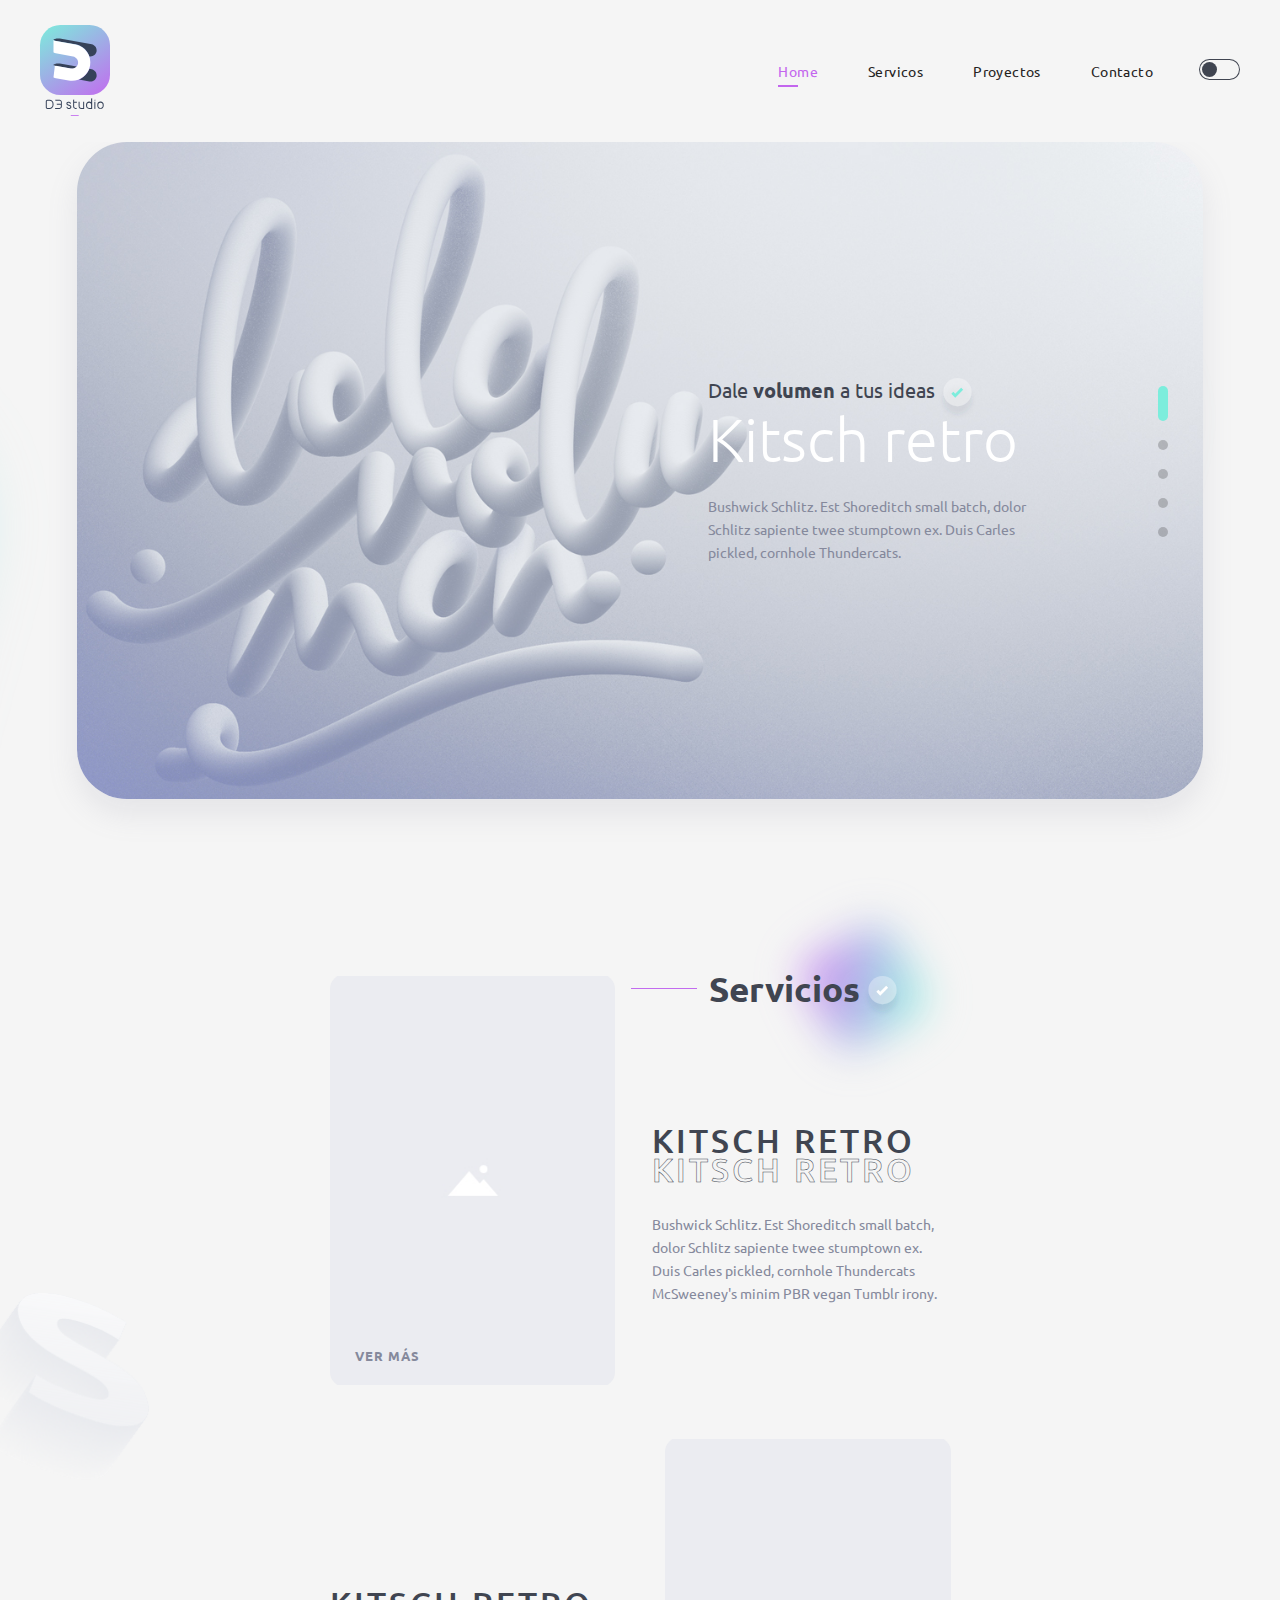
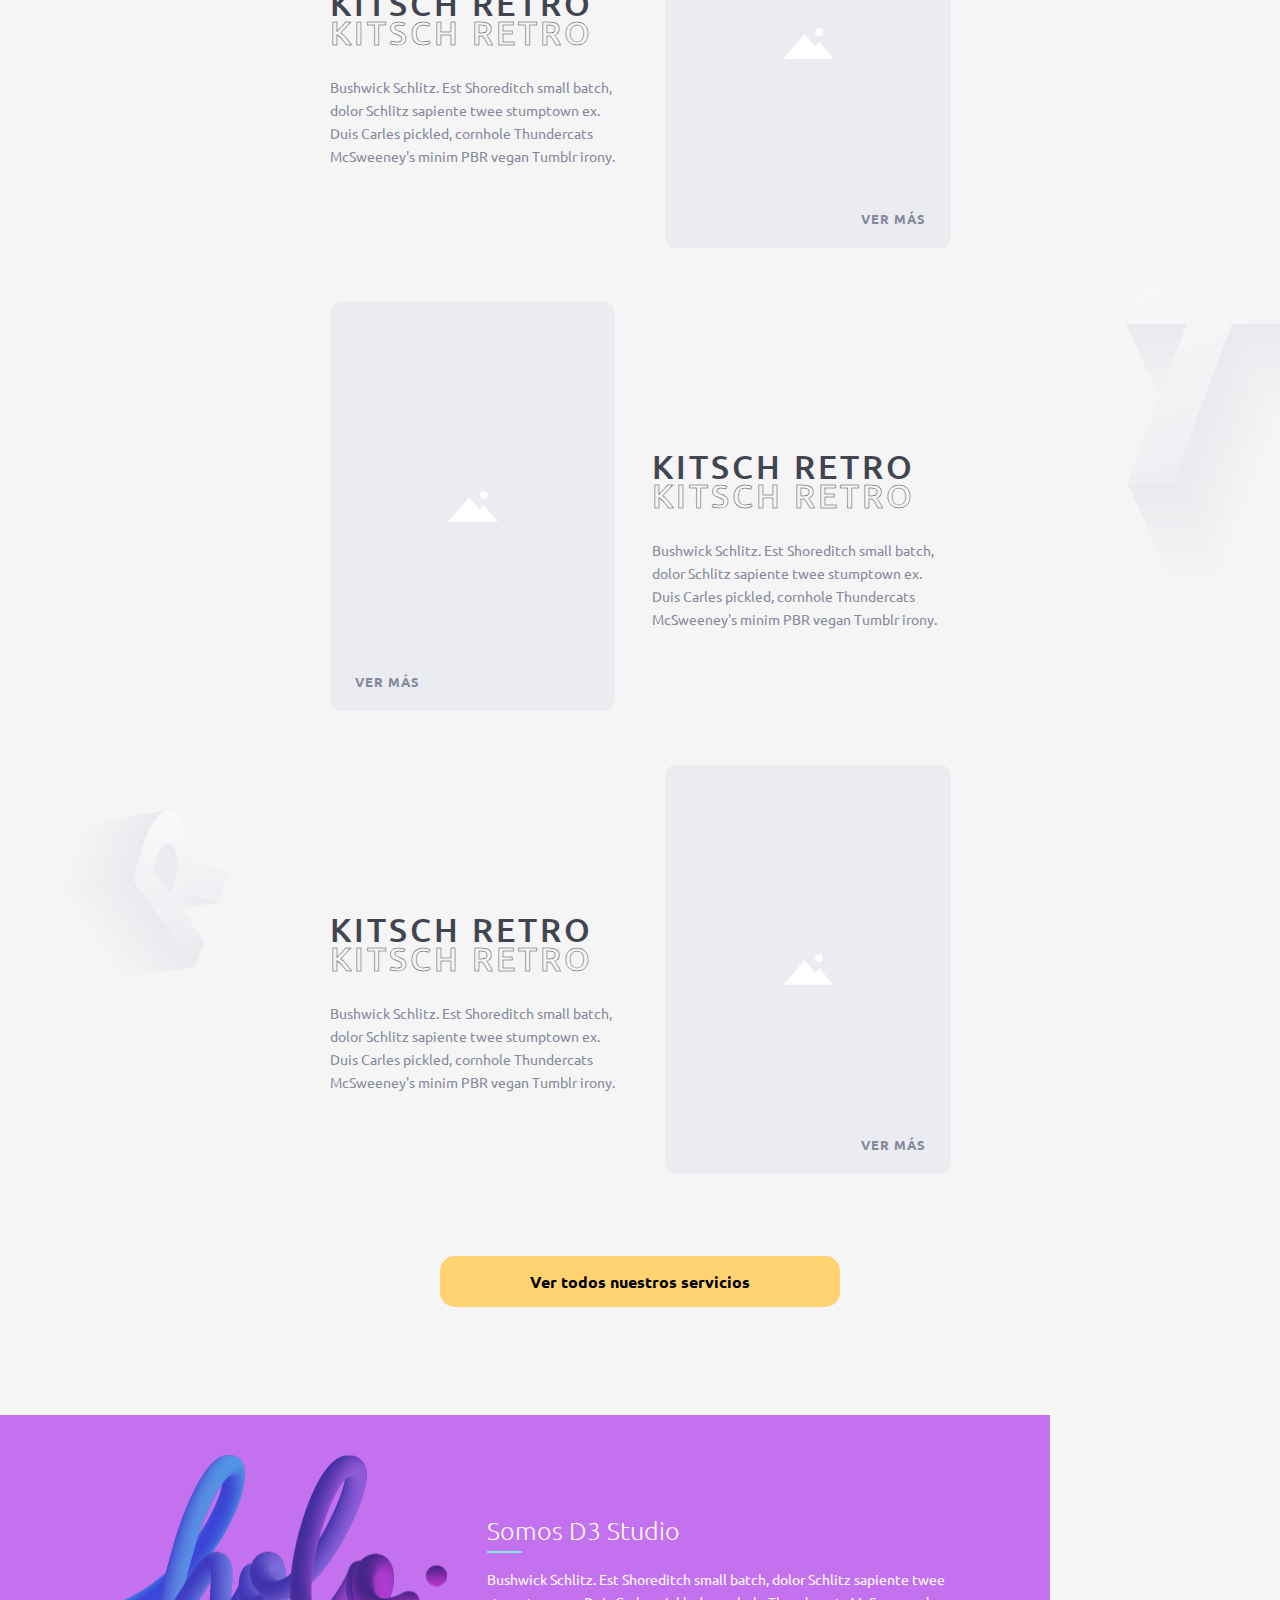
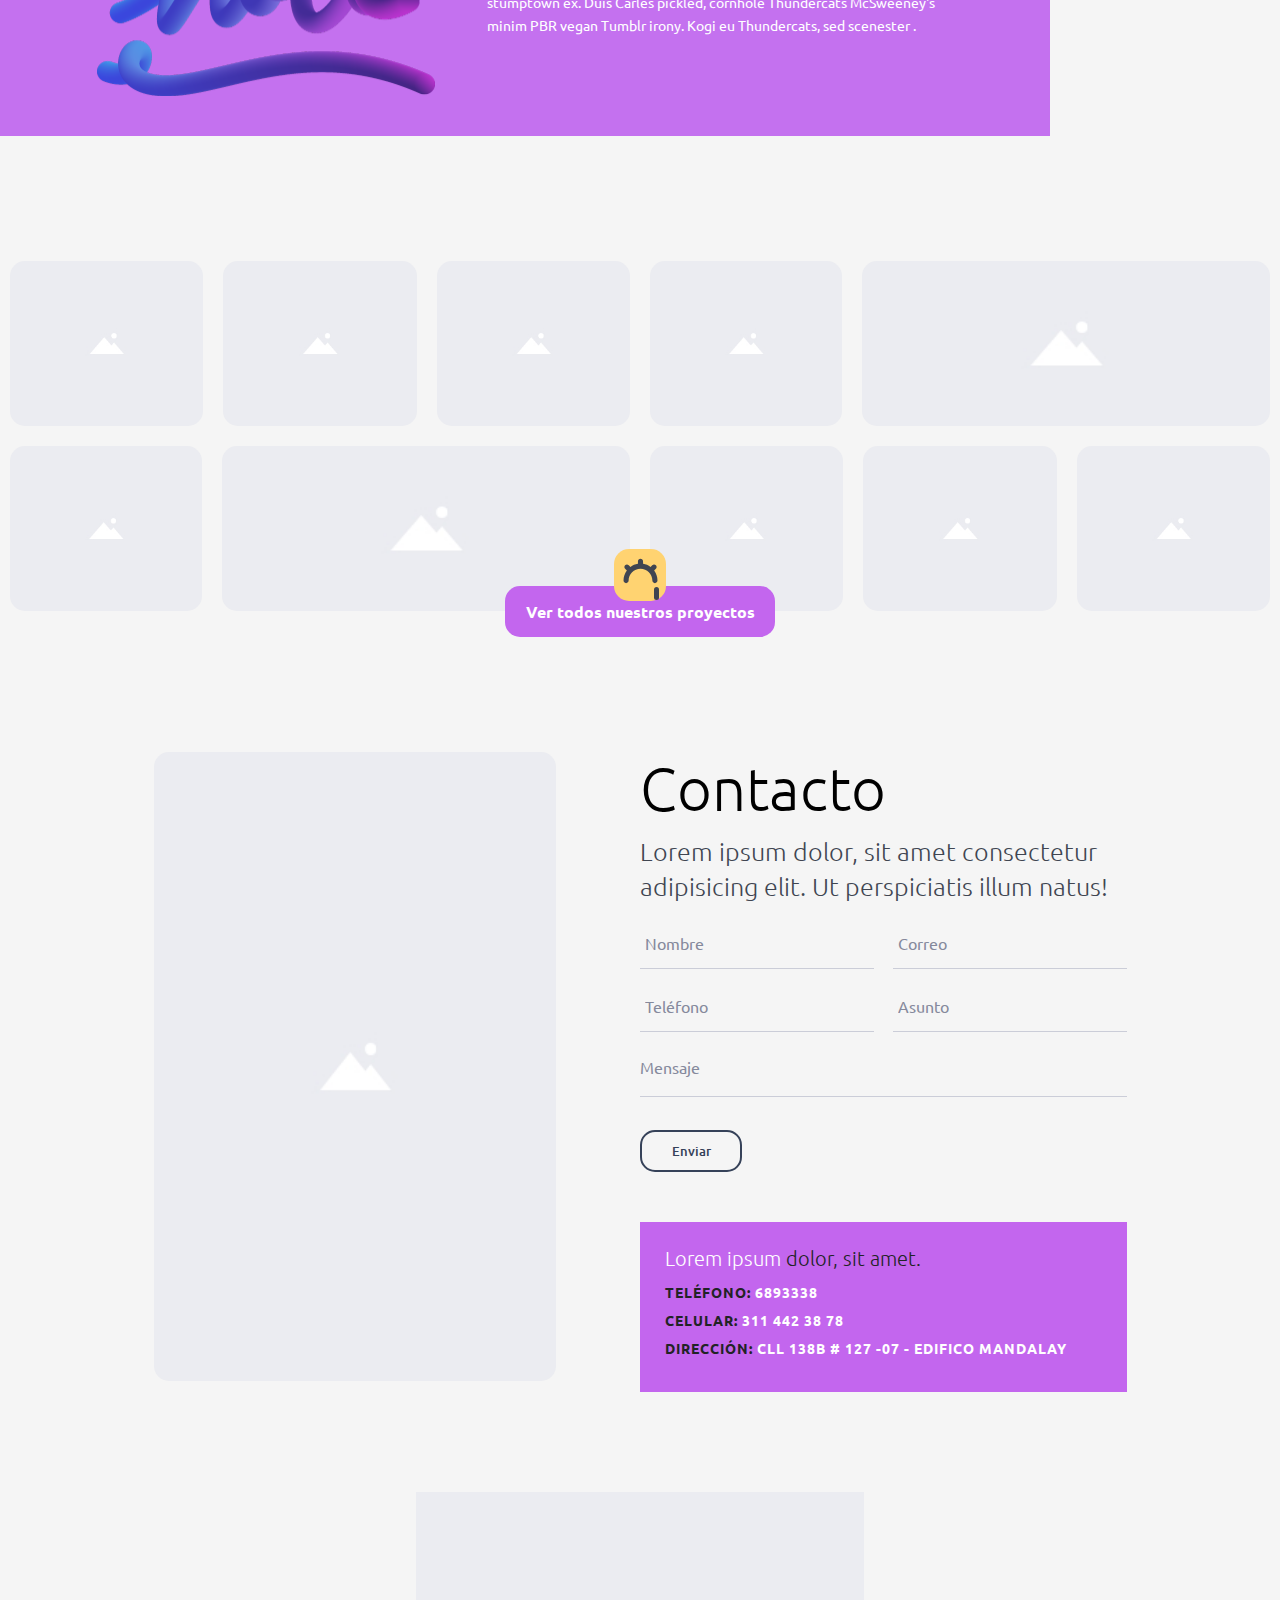
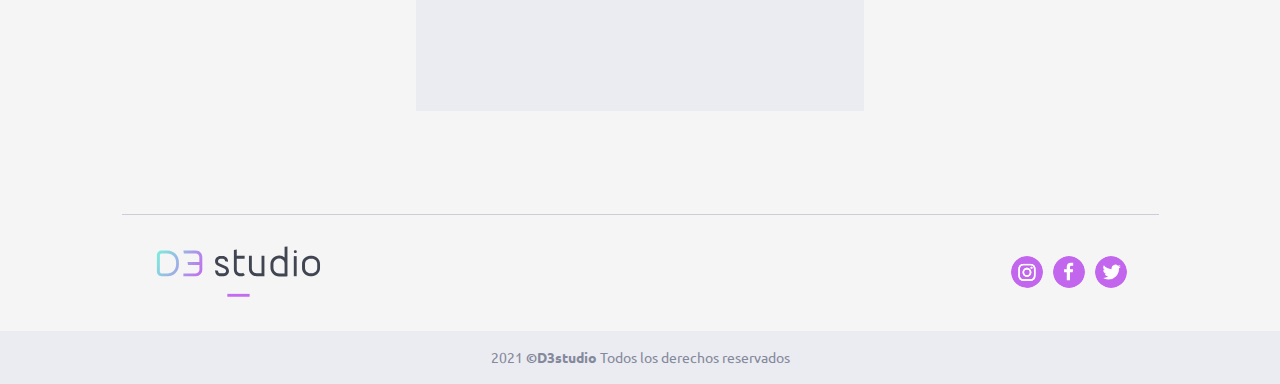
==== index.html @ 82c2f912 "ajustes botones en el home" ====
<!DOCTYPE html>
<html lang="es">
<head>
  <meta charset="UTF-8">
  <meta name="viewport" content="width=device-width, initial-scale=1.0">

  <meta property="og:image" content="https://developer.mozilla.org/static/img/opengraph-logo.png">
  <meta property="og:description" content="The Mozilla Developer Network (MDN) proporciona información sobre tecnologías Open Web, incluidas HTML, CSS y APIs para ambos sitios web y aplicaciones HTML5. También documenta productos Mozilla, como el sistema operativo Firefox.">
  <meta property="og:title" content="Mozilla Developer Network">

  <title>D3 studio</title>
  <script src="assets/include.js"></script>
  <link rel="stylesheet" href="assets/style.css">
  <link rel="shortcut icon" href="images/favicom-2.ico" type="image/x-icon">
</head>
<body>

  <div class="load-2"></div>
  <div class="load dFlx aCntr jCntr">
    <img src="images/logo-cargador.svg" alt="" class="logo-cargador">
  </div>

  <div class="leave-2"></div>
  <div class="leave dFlx aCntr jCntr">
    <img src="images/logo-cargador.svg" alt="" class="logo-cargador">
  </div>

  <div data-include="assets/header.html"></div>

  <main class="container">
    <!-- blur -->
    <img src="images/bgBlur2.png" alt="" class="blur2-1">
    <!-- blur -->

    <!-- letras -->
    <div class="letra letraS">
      <img src="images/sBlanco.png" alt="" class="letraBlanca">
      <img src="images/sBlack.png" alt="" class="letraNegra">
    </div>

    <div class="letra letraT">
      <img src="images/tBlanco.png" alt="" class="letraBlanca">
      <img src="images/tBlack.png" alt="" class="letraNegra">
    </div>

    <div class="letra letraR">
      <img src="images/rBlanco.png" alt="" class="letraBlanca">
      <img src="images/rBlack.png" alt="" class="letraNegra">
    </div>
    <!-- letras -->
    
    <!-- slider -->
    <section class="slider wrap">

      <!-- blur -->
      <img src="images/bgBlur2.png" alt="" class="blur2-2">
      <!-- blur -->

      <div id="slider1" class="slider">
        <div class="wrapper">
          <div class="slides">

            <!-- slide-1 -->
            <div class="slide dFlx aCntr jSpcB">
              <img src="images/bannerD3.jpg" alt="" class="slideBG-desk">
              <img src="images/bannerD3-mobile.jpg" alt="" class="slideBG-mobile">
              <div class="div-X"></div>
              <div>
                <div class="contSubTT dFlx">
                  <p class="subTTslide">Dale <b>volumen</b> a tus ideas</p>
                  <img src="images/ok-1.svg" alt="">
                </div>
                <h1 class="TTslidee">Kitsch retro</h1>
                <p class="parrSlide">Bushwick Schlitz. Est Shoreditch small batch, dolor Schlitz sapiente twee stumptown ex. Duis Carles pickled, cornhole Thundercats.</p>
              </div>
            </div>
            <!-- slide-1 -->

            <!-- slide-2 -->
            <div class="slide dFlx aCntr jSpcB">
              <img src="images/bannerD3-2.jpg" alt="" class="slideBG-desk">
              <img src="images/bannerD3-mobile-2.jpg" alt="" class="slideBG-mobile">
              <div class="div-X"></div>
              <div>
                <div class="contSubTT dFlx">
                  <p class="subTTslide" style="color: #ffffff;">Dale <b>volumen</b> a tus ideas</p>
                  <img src="images/ok-1.svg" alt="">
                </div>
                <h1 class="TTslidee">Kitsch retro</h1>
                <p class="parrSlide" style="color: #ffffff;">Bushwick Schlitz. Est Shoreditch small batch, dolor Schlitz sapiente twee stumptown ex. Duis Carles pickled, cornhole Thundercats.</p>
              </div>
            </div>
            <!-- slide-2 -->
        
            <!-- slide-3 -->
            <div class="slide dFlx aCntr jSpcB">
              <img src="images/bannerD3.jpg" alt="" class="slideBG-desk">
              <img src="images/bannerD3-mobile.jpg" alt="" class="slideBG-mobile">
              <div class="div-X"></div>
              <div>
                <div class="contSubTT dFlx">
                  <p class="subTTslide">Dale <b>volumen</b> a tus ideas</p>
                  <img src="images/ok-1.svg" alt="">
                </div>
                <h1 class="TTslidee">Kitsch retro</h1>
                <p class="parrSlide">Bushwick Schlitz. Est Shoreditch small batch, dolor Schlitz sapiente twee stumptown ex. Duis Carles pickled, cornhole Thundercats.</p>
              </div>
            </div>
            <!-- slide-3 -->
        
            <!-- slide-4 -->
            <div class="slide dFlx aCntr jSpcB">
              <img src="images/bannerD3-2.jpg" alt="" class="slideBG-desk">
              <img src="images/bannerD3-mobile-2.jpg" alt="" class="slideBG-mobile">
              <div class="div-X"></div>
              <div>
                <div class="contSubTT dFlx">
                  <p class="subTTslide" style="color: #ffffff;">Dale <b>volumen</b> a tus ideas</p>
                  <img src="images/ok-1.svg" alt="">
                </div>
                <h1 class="TTslidee">Kitsch retro</h1>
                <p class="parrSlide" style="color: #ffffff;">Bushwick Schlitz. Est Shoreditch small batch, dolor Schlitz sapiente twee stumptown ex. Duis Carles pickled, cornhole Thundercats.</p>
              </div>
            </div>
            <!-- slide-4 -->

            <!-- slide-5 -->
            <div class="slide dFlx aCntr jSpcB">
              <img src="images/bannerD3.jpg" alt="" class="slideBG-desk">
              <img src="images/bannerD3-mobile.jpg" alt="" class="slideBG-mobile">
              <div class="div-X"></div>
              <div>
                <div class="contSubTT dFlx">
                  <p class="subTTslide">Dale <b>volumen</b> a tus ideas</p>
                  <img src="images/ok-1.svg" alt="">
                </div>
                <h1 class="TTslidee">Kitsch retro</h1>
                <p class="parrSlide">Bushwick Schlitz. Est Shoreditch small batch, dolor Schlitz sapiente twee stumptown ex. Duis Carles pickled, cornhole Thundercats.</p>
              </div>
            </div>
            <!-- slide-5 -->

          </div>
        </div>
        <div class="slider_btn dFlx aCntr">
          <div class="prev control"></div>
          <div class="pauseBtn pausa"></div>
          <div class="next control"></div>
        </div>
        <div class="contDots">
          <div class="dots"></div>
        </div>
      </div>

    </section>
    <!-- End slider -->

    <!-- Servicios -->
    <section class="servicios wrap">
      <div class="TTServ dFlx aCntr jEnd">
        <div class="lineServ"></div>
        <h2>Servicios</h2>
        <img src="images/ok-2.svg" alt="" class="ok">
      </div>

      <div class="contServAll">

        <div class="Serv dFlx jSpcB aCntr">
          <div class="servImg dFlx aCntr jCntr">
            <img src="images/imgPrueba.jpg" alt="">
            <a href="#" class="servMas dFlx aEnd"><h5>Ver más</h5></a>
          </div>

          <div class="servTxt">
            <a href="#">
              <h3>Kitsch retro</h3>
              <h3 class="shadowTxt">Kitsch retro</h3>
            </a>
            <p>Bushwick Schlitz. Est Shoreditch small batch, dolor Schlitz sapiente twee stumptown ex. Duis Carles pickled, cornhole Thundercats McSweeney's minim PBR vegan Tumblr irony.</p>
          </div>
        </div>

        <div class="Serv servOdd dFlx jSpcB aCntr">
          <div class="servImg dFlx aCntr jCntr">
            <img src="images/imgPrueba.jpg" alt="">
            <a href="#" class="servMas dFlx aEnd"><h5>Ver más</h5></a>
          </div>

          <div class="servTxt">
            <a href="#servicio1">
              <h3>Kitsch retro</h3>
              <h3 class="shadowTxt">Kitsch retro</h3>
            </a>
            <p>Bushwick Schlitz. Est Shoreditch small batch, dolor Schlitz sapiente twee stumptown ex. Duis Carles pickled, cornhole Thundercats McSweeney's minim PBR vegan Tumblr irony.</p>
          </div>
        </div>

        <div class="Serv dFlx jSpcB aCntr">
          <div class="servImg dFlx aCntr jCntr">
            <img src="images/imgPrueba.jpg" alt="">
            <a href="#" class="servMas dFlx aEnd"><h5>Ver más</h5></a>
          </div>

          <div class="servTxt">
            <a href="#">
              <h3>Kitsch retro</h3>
              <h3 class="shadowTxt">Kitsch retro</h3>
            </a>
            <p>Bushwick Schlitz. Est Shoreditch small batch, dolor Schlitz sapiente twee stumptown ex. Duis Carles pickled, cornhole Thundercats McSweeney's minim PBR vegan Tumblr irony.</p>
          </div>
        </div>

        <div class="Serv servOdd dFlx jSpcB aCntr">
          <div class="servImg dFlx aCntr jCntr">
            <img src="images/imgPrueba.jpg" alt="">
            <a href="#" class="servMas dFlx aEnd"><h5>Ver más</h5></a>
          </div>

          <div class="servTxt">
            <a href="#">
              <h3>Kitsch retro</h3>
              <h3 class="shadowTxt">Kitsch retro</h3>
            </a>
            <p>Bushwick Schlitz. Est Shoreditch small batch, dolor Schlitz sapiente twee stumptown ex. Duis Carles pickled, cornhole Thundercats McSweeney's minim PBR vegan Tumblr irony.</p>
          </div>
        </div>

      </div>

      <div data-link="servicios" class="btn_servicios link-app">Ver todos nuestros servicios</div>
    </section>
    <!-- End Servicios -->

    <!-- Proyectos -->
    <section class="proyectos dFlx jSpcA aCntr">
      <div class="proImg dFlx jCntr aCntr">
        <img src="images/holaD3.png" alt="">
      </div>

      <div class="proTxt1">
        <h4>Somos D3 Studio</h4>
        <div class="linePro"></div>
        <p>Bushwick Schlitz. Est Shoreditch small batch, dolor Schlitz sapiente twee stumptown ex. Duis Carles pickled, cornhole Thundercats McSweeney's minim PBR vegan Tumblr irony. Kogi eu Thundercats, sed scenester .</p>
      </div>
    </section>
    <!-- End Proyectos -->

    <!-- Galeria -->
    <section class="galeria">
      <div id="slider2" class="slider">
        <div class="wrapper">
          <div class="slides">

            <!-- slide-1 -->
            <div class="slide">
              <div class="imgCont">
                <img src="images/imgPrueba.jpg" alt="">
              </div>
              <div class="imgCont imgCont2">
                <img src="images/imgPrueba.jpg" alt="">
              </div>
            </div>
            <!-- slide-1 -->

            <!-- slide-2 -->
            <div class="slide">
              <div class="imgCont">
                <img src="images/imgPrueba.jpg" alt="">
              </div>
              <div class="imgCont">
                <img src="images/imgPrueba.jpg" alt="">
              </div>
              <div class="imgCont">
                <img src="images/imgPrueba.jpg" alt="">
              </div>
            </div>
            <!-- slide-2 -->
        
            <!-- slide-3 -->
            <div class="slide">
              <div class="imgCont">
                <img src="images/imgPrueba.jpg" alt="">
              </div>
              <div class="imgCont imgCont2">
                <img src="images/imgPrueba.jpg" alt="">
              </div>
            </div>
            <!-- slide-3 -->
        
            <!-- slide-4 -->
            <div class="slide">
              <div class="imgCont imgCont2">
                <img src="images/imgPrueba.jpg" alt="">
              </div>
              <div class="imgCont">
                <img src="images/imgPrueba.jpg" alt="">
              </div>
            </div>
            <!-- slide-4 -->

            <!-- slide-5 -->
            <div class="slide">
              <div class="imgCont">
                <img src="images/imgPrueba.jpg" alt="">
              </div>
              <div class="imgCont">
                <img src="images/imgPrueba.jpg" alt="">
              </div>
              <div class="imgCont">
                <img src="images/imgPrueba.jpg" alt="">
              </div>
            </div>
            <!-- slide-5 -->

            <!-- slide-6 -->
            <div class="slide">
              <div class="imgCont">
                <img src="images/imgPrueba.jpg" alt="">
              </div>
              <div class="imgCont imgCont2">
                <img src="images/imgPrueba.jpg" alt="">
              </div>
            </div>
            <!-- slide-6 -->

          </div>
        </div>
        <div class="slider_btn dFlx aCntr">
          <div class="prev control"></div>
          <div class="pauseBtn pausa"></div>
          <div class="next control"></div>
        </div>
        <div class="contDots">
          <div class="dots"></div>
        </div>
      </div>

      <div id="slider3" class="slider">
        <div class="wrapper">
          <div class="slides">

            <!-- slide-1 -->
            <div class="slide">
              <div class="imgCont">
                <img src="images/imgPrueba.jpg" alt="">
              </div>
              <div class="imgCont">
                <img src="images/imgPrueba.jpg" alt="">
              </div>
              <div class="imgCont">
                <img src="images/imgPrueba.jpg" alt="">
              </div>
            </div>
            <!-- slide-1 -->

            <!-- slide-2 -->
            <div class="slide">
              <div class="imgCont">
                <img src="images/imgPrueba.jpg" alt="">
              </div>
              <div class="imgCont imgCont2">
                <img src="images/imgPrueba.jpg" alt="">
              </div>
            </div>
            <!-- slide-2 -->
        
            <!-- slide-3 -->
            <div class="slide">
              <div class="imgCont">
                <img src="images/imgPrueba.jpg" alt="">
              </div>
              <div class="imgCont imgCont2">
                <img src="images/imgPrueba.jpg" alt="">
              </div>
            </div>
            <!-- slide-3 -->
        
            <!-- slide-4 -->
            <div class="slide">
              <div class="imgCont imgCont2">
                <img src="images/imgPrueba.jpg" alt="">
              </div>
              <div class="imgCont">
                <img src="images/imgPrueba.jpg" alt="">
              </div>
            </div>
            <!-- slide-4 -->

            <!-- slide-5 -->
            <div class="slide">
              <div class="imgCont">
                <img src="images/imgPrueba.jpg" alt="">
              </div>
              <div class="imgCont">
                <img src="images/imgPrueba.jpg" alt="">
              </div>
              <div class="imgCont">
                <img src="images/imgPrueba.jpg" alt="">
              </div>
            </div>
            <!-- slide-5 -->

            <!-- slide-6 -->
            <div class="slide">
              <div class="imgCont">
                <img src="images/imgPrueba.jpg" alt="">
              </div>
              <div class="imgCont imgCont2">
                <img src="images/imgPrueba.jpg" alt="">
              </div>
            </div>
            <!-- slide-6 -->

          </div>
        </div>
        <div class="slider_btn dFlx aCntr">
          <div class="prev control"></div>
          <div class="pauseBtn pausa"></div>
          <div class="next control"></div>
        </div>
        <div class="contDots">
          <div class="dots"></div>
        </div>
      </div>

      <div class="conBtnPro">
        <div class="contOJO">
          <div class="ojoBtn">
            <img src="images/pestaña.svg" alt="">
            
            <div class="conPupila">
              <div class="pupila"></div>
            </div>
          </div>
        </div>
        <div data-link="proyectos" class="btn_proyectos link-app">Ver todos nuestros proyectos</div>
      </div>
    </section>
    <!-- End Galeria -->

    <!-- Contacto -->
    <section class="contacto wrap dFlx">
      <div>
        <img src="images/imgPrueba.jpg" alt="" class="imgContact">
        <img src="images/imgPrueba.jpg" alt="" class="imgContactM">
      </div>

      <div>
        <h1>Contacto</h1>
        <p class="txtContacto">Lorem ipsum dolor, sit amet consectetur adipisicing elit. Ut perspiciatis illum natus!</p>
        <form action="" class="fonmContacto">
          <div class="dFlx jSpcB contInputs">
            <input type="text" name="" id="" placeholder="Nombre">
            <input type="email" name="" id="" placeholder="Correo">
          </div>

          <div class="dFlx jSpcB contInputs">
            <input type="tel" name="" id="" placeholder="Teléfono">
            <input type="text" name="" id="" placeholder="Asunto">
          </div>
          <textarea id="mensaje" name="comments" cols="50" rows="5" placeholder="Mensaje" data-pattern="^.{1,255}$" title="Tu comentario no debe exeder los 255 caracteres" required></textarea>

          <input type="button" value="Enviar">
        </form>

        <div class="tel">
          <p class="teltxt">Lorem ipsum <span class="blckClr">dolor, sit amet.</span></p>

          <a href="" class="txtInfo"><span class="blckClr">Teléfono:</span> 6893338</a>
          <a href="" class="txtInfo"><span class="blckClr">Celular:</span> 311 442 38 78</a>
          <div class="txtInfo"><span class="blckClr">Dirección:</span> Cll 138b # 127 -07 - Edifico mandalay</div>
        </div>
      </div>
    </section>
    <!-- Fin Contacto -->
  </main>

  <div data-include="assets/footer.html"></div>
  
  <script src="assets/app.js"></script>
</body>
</html>
---- assets/style.css ----
@import url('https://fonts.googleapis.com/css2?family=Ubuntu:wght@300;400;700&display=swap');

:root{
  --ancho-dTres: 70px;
  --color-d: #C366EE;
  --color-tres: #4c4b4d;
}

.menuOn{
  --ancho-dTres: 40px;
}

*{
  font-family: 'Ubuntu', sans-serif;
  margin: 0;
  padding: 0;
  outline: none;
  box-sizing: border-box;
}

body{
  background: #F5F5F5;
}

.menu, .cont_menu ul li a, .cont_dTres *, .cont_dTres, .dTres_txt, .cont_menu, body, .switch, .switchDarkLight, .dot, .slider_btn, .servMas, .servTxt h3, .letra img, .verPro, .verPro::before, .dkm, .servMas h5, .dTres::after, .servImg img, .servImg, body.darkMode #mensaje::placeholder, body.darkMode #mensaje, body.darkMode .contInputs input::placeholder, body.darkMode .contInputs input, body.darkMode .fonmContacto input[type="button"], g#studio path, g#studio g path, g#studio rect, .contLegal, .contFoot, .menuDesk, .menuMobile, .lineMneu, g#Grupo_3394 path, .TTProyects, .redes img, #locales, .tablinks, .ico-casa g#casa-grisCla path, .ico-casa g#casa-grisOsc path, .ico-casa g#casa-grisOsc2 path, .tab-TT, .pauseBtn, .btn_servicios, .btn_proyectos {
  transition: all 0.5s ease-in-out;
}

h1, h2, h3, h4, h5, h6, p{
  transition: color 0.5s ease-in-out;
}

.slide, .slide.active {
  transition: all 1s ease-in-out;
}

a,
a:focus,
a:active,
a:hover,
input[type="text"]:focus,
input[type="text"]:active,
input[type="date"]:focus,
input[type="date"]:active,
input[type="number"]:focus,
input[type="number"]:active,
input[type="submit"]:focus,
input[type="submit"]:active {
  text-decoration: none;
  outline: none;
}

li{
  list-style: none;
}

main {
  margin-top: 142px;
}

img {
  width: 100%;
  height: auto;
}

/*-----------------------------------
1.1 Alineaciones
-----------------------------------*/
.dFlx{
  display: flex;
}

.jCntr{
  justify-content: center;
}

.jSpcB{
  justify-content: space-between;
}

.jSpcA{
  justify-content: space-around;
}

.jEnd{
  justify-content: end;
}

.aCntr{
  align-items: center;
}

.aEnd{
  align-items: flex-end;
}

.p0{
  padding: 0px;
}

.m0{
  margin: 0px;
}

.blckClr{
  color: #222325;
}
/*-----------------------------------
1.1 End Alineaciones
-----------------------------------*/

/*-----------------------------------
1.2 Fuente
-----------------------------------*/
h1 {
  font-size: 60px;
  font-weight: 100;
}

h2 {
  color: #404551;
  font-size: 35px;
}

h3 {
  color: #404551;
  font-size: 33px;
  font-weight: 500;
  text-transform: uppercase;
}

h5 {
  color: #85899C;
  font-size: 13px;
  font-weight: 900;
  text-transform: uppercase;
  letter-spacing: 1px;
}

p{
  color: #85899C;
  font-size: 14px;
  line-height: 23px;
}
/*-----------------------------------
1.2 End Fuente
-----------------------------------*/

/*-----------------------------------
1.3 Margen
-----------------------------------*/
.wrap {
  width: 100%;
  margin-left: auto;
  margin-right: auto;
  max-width: 1037px;
  /* max-width: 1190px; */
  padding-left: 2em;
  padding-right: 2em;
}
/*-----------------------------------
1.3 End Margen
-----------------------------------*/

/*-----------------------------------
1.5 Contenido
-----------------------------------*/

.load, .load-2, .leave, .leave-2 {
  background: #292E35;
  position: fixed;
  height: 100%;
  width: 100%;
  top: 0;
  left: 0;
  z-index: 100;
  transition: left 1s;
}

.leave, .leave-2{
  left: 100vw;
  transition: left 0s;
}

.load-2 {
  background: #7CEDDC;
}

.leave-2 {
  background: var(--color-d);
}

.leaveOn{
  left: 0vw;
  transition: left 1s;
}

.loadOff {
  left: -100vw;
}

.logo-cargador{
  width: 100px;
}

img.blur2-1, img.blur2-2 {
  position: absolute;
  pointer-events: none;
  width: 60%;
  left: -55vw;
  top: 240px;
}

img.blur2-2 {
  width: 50%;
  left: initial;
  right: 0;
  top: 55px;
  opacity: 0.5;
}

.link-app{
  cursor: pointer;
}

/* menu */
.menuMobile{
  display: none;
}

.cont_dTres {
  cursor: pointer;
  width: var(--ancho-dTres);
  display: flex;
  flex-direction: column;
  align-items: center;
}

.dTres {
  pointer-events: none;
  position: relative;
  width: var(--ancho-dTres);
  height: var(--ancho-dTres);
  border-radius: 29%;
  /* background: var(--color-d); */
  /* background: linear-gradient(145deg, rgba(124,237,220,1) 0%, rgba(194,108,239,1) 100%); */
}

.dTres::after {
  content: '';
  position: absolute;
  top: 0;
  left: 0;
  width: 100%;
  height: 100%;
  border-radius: 29%;
  z-index: -1;
  background: var(--color-d);
  background: linear-gradient(145deg, rgba(124,237,220,1) 0%, rgba(194,108,239,1) 100%);
  opacity: 1;
}

.cont_dTres:hover .dTres {
  box-shadow: 0 0 0 1px  #CBCDD8 inset;
  background: transparent;
}

.cont_dTres:hover .dTres::after {
 opacity: 0;
}

.cont_dTres:hover path.bodeB, .cont_dTres:hover path#Trazado_1889 {
  /* fill: var(--color-d); */
  fill:  #c8cce4;
}

.cont_dTres:hover g#logTxt g path, .cont_dTres:hover g#LogD3 g path, .cont_dTres:hover g#logTxt g g rect, .cont_dTres:hover g#logTxt g g path {
  fill:  #636974;
}

.cont_dTres:hover path.deBg, path.bodeBg {
  fill: transparent;
}

.cont_dTres:hover #logBgTres path, .cont_dTres:hover g#tres path, .menuOn path.bodeB, .menuOn #tres path, .cont_dTres:hover .stLine {
  fill: #636974;
}

.dTres_txt {
  pointer-events: none;
  /* width: 51.552px; */
  width: 85%;
  height: 19px;
  height: 0;
  /* margin-top: 6.827px; */
  /* margin-top: 9%; */
  margin-top: 3px;
  opacity: 1;
  visibility: visible;
}

.menuOn .dTres_txt {
  height: 0px;
  opacity: 0;
  visibility: hidden;
}

/* D */
path.deBg, path.deB, g#bgd path{
  fill: var(--color-d);
}
/* FIN D */

/* TRES */
#tres path, path.bodeB, g#txt path{
  fill: var(--color-tres);
}
/* FIN TRES */
/* ------------------------ */

nav.menu {
  background: #F5F5F5;
  padding: 25px 40px;
  padding-bottom: 44px;
  position: fixed;
  width: 100%;
  top: 0;
  left: 0;
  z-index: 10;
}

nav.menuOn{
  background: #F5F5F5;
  padding: 6px 40px;
}

.cont_menu ul li a{
  margin: 0 25px;
  font-size: 14px;
  letter-spacing: 0.4px;
  color: #252222;
}

.cont_menu ul li:first-child a{
  margin-left: 0;
}

.cont_menu ul li:last-child a{
  margin-right: 0;
}

.cont_line{
  position: absolute;
  width: 100%;
  background: #eee;
  height: 100%;
  z-index: -1;
}

.linea_menu {
  height: 2px;
  width: 20px;
  background: var(--color-d);
  position: absolute;
  opacity: 1;
  transition: width 0.6s ease-in-out, opacity 0.2s, left 0.6s ease-in-out, opacity 0.2s;
}

.op {
  opacity: 0;
}

nav.menu .cont_menu ul li a.active{
  color: var(--color-d);
}

.cont_menu {
  margin-top: 16px;
}

.switchDarkLight {
  cursor: pointer;
  width: 41px;
  padding: 3px;
  margin-left: 46px;
  border-radius: 55px;
  box-shadow: 0 0 0 1px #404551 inset;
}

.switch {
  background: #404551;
  height: 15px;
  width: 15px;
  border-radius: 50px;
  margin-right: auto;
  margin-left: initial;
  transform: translateX(0px);
}

.menuOn .cont_menu {
  margin-top: 0px;
}
/* End menu */

/* slider */
.slider {
  position: relative;
  max-width: 1190px;

}

#slider1{
  background: whitesmoke;
  box-shadow: 0px 15px 30px 0px rgb(133 137 156 / 15%);
  height: 73vh;
  margin: 0 auto;
  position: relative;
  border-radius: 50px;
  overflow: hidden;
}

.slide.active {
  opacity: 1;
  pointer-events: auto;
}

#slider1 .slide>div {
  width: 44%;
}

#slider1 .slide>img.slideBG-desk, .slideBG-mobile {
  display: none;
}

.contDots {
  display: flex;
  align-items: center;
  height: 100%;
  position: absolute;
  top: 0;
  right: 35px;
}

.slider_btn{
  cursor: pointer;
  position: absolute;
  bottom: 30px;
  right: 35px;
  opacity: 0;
}

.slider_btn .prev, .slider_btn .next, .pauseBtn{
  border: 0px solid #000000;
  padding: 0;
  height: 35px;
  width: 35px;
  border-radius: 10px;
  background: rgb(33 35 37 / 20%);
  display: flex;
  align-items: center;
  justify-content: center;
  margin: 0;
}

#slider1:hover .slider_btn{
  opacity: 1;
}

.dot {
  cursor: pointer;
  height: 10px;
  width: 10px;
  background: #000000;
  opacity: .2;
  border-radius: 50px;
  margin-bottom: 19px;
}

.dot.active{
  height: 35px;
  background: #7CEDDC;
  opacity: 1;
}

.slider_btn .next, .slider_btn .prev, .pauseBtn{
  position: relative;
  cursor: pointer;
}

.pauseBtn{
  margin: 0 10px;
}

.pauseBtn:hover{
  background: #7CEDDC;
}

.slider_btn .next::before{
  content: '';
  position: absolute;
  left: 19px;
  top: 12px;
  width: 0;
  height: 0;
  border-style: solid;
  border-width: 6px 0 6px 7px;
  border-color: transparent transparent transparent #F6F6F6;
}

.slider_btn .next::after{
  content: '';
  position: absolute;
  left: 13px;
  top: 12px;
  width: 0;
  height: 0;
  border-style: solid;
  border-width: 6px 0 6px 7px;
  border-color: transparent transparent transparent #F6F6F6;
}

.slider_btn .prev::before{
  content: '';
  position: absolute;
  left: 15px;
  top: 12px;
  width: 0;
  height: 0;
  border-style: solid;
  border-width: 6px 7px 6px 0;
  border-color: transparent #F6F6F6 transparent transparent;
}

.slider_btn .prev::after{
  content: '';
  position: absolute;
  left: 9px;
  top: 12px;
  width: 0;
  height: 0;
  border-style: solid;
  border-width: 6px 7px 6px 0;
  border-color: transparent #F6F6F6 transparent transparent;
}

.slider_btn .play::after{
  content: '';
  position: absolute;
  left: 14px;
  top: 12px;
  width: 0;
  height: 0;
  border-style: solid;
  border-width: 6px 0 6px 7px;
  border-color: transparent transparent transparent #F6F6F6;
}

.slider_btn .pausa::after{
  content: '';
  position: absolute;
  left: 12px;
  top: 11px;
  width: 4px;
  height: 13px;
  background: #F6F6F6;
}

.slider_btn .pausa::before{
  content: '';
  position: absolute;
  left: 19px;
  top: 11px;
  width: 4px;
  height: 13px;
  background: #F6F6F6;
}

.slider {
  position: relative;
  width: 100%;
  height: 100%;
}

.wrapper {
  overflow: hidden;
  position: relative;
  width: 100%;
  height: 100%;
  display: flex;
}

.slides {
  display: flex;
  flex: 1;
  position: relative;
  top: 0;
  left: 0;
}

.slides.shifting {
  transition: left .6s ease-out;
}

.slide {
  height: 100%;
  background-size: cover;
  background-repeat: no-repeat;
  background-position: left center;
  pointer-events: none;
  cursor: pointer;
  transition: all 1s;
  position: relative;
  border-radius: 2px;
}

.prev,
.next {
  background-size: 22px;
  background-position: center;
  background-repeat: no-repeat;
  cursor: pointer;
}

.prev {
  background-image: url(https://cdn0.iconfinder.com/data/icons/navigation-set-arrows-part-one/32/ChevronLeft-512.png);
  /* left: 20px; */
}

.next {
  background-image: url(https://cdn0.iconfinder.com/data/icons/navigation-set-arrows-part-one/32/ChevronRight-512.png);
  /* right: 20px; */
}

.prev:active,
.next:active {
  transform: scale(.8);
}
/* ---------------------- slide 1 */
.contSubTT img {
  width: 45px;
}

p.subTTslide {
  font-size: 20px;
  color: #404551;
}

h1.TTslidee {
  margin-top: -20px;
  margin-bottom: 20px;
  color: #FFFFFF;
}

p.parrSlide {
  max-width: 325px;
}
/* ---------------------- slide 1 */
/* End slider */

/* servicios */
.letraBlanca{
  opacity: 1;
}

.letraNegra{
  opacity: 0;
}

.letra {
  position: absolute;
  overflow: hidden;
  pointer-events: none;
  z-index: -1;
}

.letra img{
  position: absolute;
  top: 0;
  left: 0;
}

.letraS {
  width: 169px;
  height: 188px;
  top: 1293px;
  left: -20px;
}

.letraT {
  width: 226px;
  height: 298px;
  top: 1886px;
  right: 0;
}

.letraT img {
  transform: translateX(72px);
}

.letraR {
  width: 234px;
  height: 298px;
  top: 2406px;
  left: 27px;
}

.servicios {
  max-width: 685px;
  margin-top: 167px;
  margin-bottom: 108px;
}

.lineServ{
  background: #C26CEF;
  height: 1px;
  width: 66px;
}

.TTServ {
  position: relative;
  margin-right: 46px;
}

.TTServ::after {
  content: url(../images/bgBlur1.png);
  position: absolute;
  right: -80px;
  z-index: -1;
}

.ok{
  width: 45px;
}

.TTServ .ok {
  transform: translateY(10px);
}

.TTServ h2 {
  margin-left: 12px;
}

.Serv div.servImg{
  width: 46%;
  height: 413px;
  overflow: hidden;
  border-radius: 15px;
}

.Serv div.servTxt{
  width: 48%;
  margin-top: 68px;
}

.servImg{
  position: relative;
}

.servImg img{
  /* width: auto;
  height: auto; */
  transform: scale(1);
}

.servImg:hover img{
  transform: scale(1.3);
}

.servMas{
  position: absolute;
  left: 0;
  bottom: 0;
  background: transparent;
  height: 100%;
  width: 100%;
  padding: 15px 25px;
}

.servTxt h3{
  letter-spacing: 3px;
  line-height: 29px;
}

h3.shadowTxt {
  margin-bottom: 30px;
  color: transparent;
  -webkit-text-fill-color: transparent;
  -webkit-text-stroke-width: 0.5px;
  -webkit-text-stroke-color: #404551;
}

.Serv:first-child {
  margin-top: -37px;
}

/* .servImg:hover .servMas{
  background: rgb(194 108 239 / 65%);
  background: rgb(64 69 81 / 80%);
} */

body a.servMas h5{
  margin-bottom: 5px;
  padding-bottom: 3px;
  color: #85899C;
}

.servImg:hover .servMas h5 {
 /* color: #ffffff; */
 box-shadow: 0px 3px 0 0px #85899C;
}

.Serv {
  margin-bottom: 50px;
}

.servOdd .servImg{
  order: 2;
}

.servOdd .servMas {
  justify-content: end;
}

.btn_servicios, .btn_proyectos {
  background: #FFD371;
  text-align: center;
  padding: 15px 5px;
  width: 100%;
  max-width: 400px;
  margin: 0 auto;
  margin-top: 80px;
  border-radius: 15px;
  font-weight: 600;
}

.btn_servicios:hover{
  color: #FFD371;
  background: transparent;
  box-shadow: 0 0 0 2px #FFD371;
}
/* End servicios */

/* proyectos */
.proyectos {
  background: #C471EF;
  width: 82%;
  padding: 40px 6vw;
}

.proImg {
  width: 39%;
}

.proImg img {
  max-width: 358px;
}

.proTxt1 {
  width: 100%;
  max-width: 465px;
}

.proTxt1 p, .proTxt1 h4 {
  color: #ffffff;
}

.proTxt1 h4{
  font-size: 25px;
  font-weight: 100;
}

.linePro {
  background: #7CEDDC;
  height: 2px;
  width: 35px;
  margin-top: 5px;
  margin-bottom: 15px;
}

.verPro{
  cursor: pointer;
  color: #222325 !important;
  margin-right: 9px;
  padding-bottom: 6px;
  box-shadow: 0px 5px 0 0px #222325;
  font-size: 13px;
  font-weight: 900;
  text-transform: uppercase;
  letter-spacing: 1px;
}

.verPro:hover{
  box-shadow: 0px 10px 0 0px #222325;
}

.verPro::before{
  content: url(../images/ver.svg);
  margin-right: 9px;
}
/* End proyectos */

/* galeria */
section.galeria {
  margin-top: 115px;
  margin-bottom: 115px;
}

.contGaleria{
  overflow: hidden;
}

.imgCont{
  display: flex;
  align-items: center;
  justify-content: center;
  overflow: hidden;
  border-radius: 15px;
  height: auto;
  width: 31%;
  margin: 10px;
}

.imgCont2{
  width: 66%;
}

.dkm{
  background: #222325;
}

#slider2,  #slider3{
  max-width: initial;
  height: 185px;
}

#slider2 .slides, #slider3 .slides{
  pointer-events: none;
}

#slider2:hover .slider_btn, #slider3:hover .slider_btn {
  opacity: 1;
}

#slider2 .slide, #slider3 .slide{
  display: flex;
}

#slider2 .pauseBtn, #slider3 .pauseBtn {
  display: none;
}

.conBtnPro {
  width: 100%;
  max-width: 270px;
  margin: 0 auto;
  position: relative;
}

.btn_proyectos{
  background: var(--color-d);
  color: #ffffff;
  max-width: 270px;
  margin-top: -35px;
  z-index: 1;
  position: relative;
}

.btn_proyectos:hover{
  background: #F5F5F5;
  color: var(--color-d);
  box-shadow: 0 0 0 2px var(--color-d);
}

.contOJO {
  position: absolute;
  top: -37px;
  left: 0;
  width: 100%;
  display: flex;
  justify-content: center;
}

.ojoBtn {
  width: 52px;
  height: 52px;
  background: #FFD371;
  z-index: 2;
  border-radius: 15px;
  display: flex;
  justify-content: center;
  position: relative;
}

.ojoBtn img {
  width: 100%;
  max-width: 35px;
  transform: translate(0px, -4px);
}

.conPupila {
  /* background-color: #6bc9b94b; */
  width: 15px;
  height: 22px;
  position: absolute;
  top: 16px;
}

.pupila {
  background: #404551;
  position: absolute;
  height: 13px;
  width: 5px;
  top: 22px;
  left: 23px;
  border-radius: 9px;
  transform: translate(-2px, 0px);
  transition: height .6s, transform .6s;
}

.conBtnPro:hover .pupila{
  height: 9px !important;
  transform: translate(-2px, 5px);
}
/* End galeria */

/* contacto */
.contacto>div {
  width: 50%;
}

.contacto>div img {
  border-radius: 15px;
}

.imgContact {
  width: 402px;
  height: 629px;
  display: block;
}

.imgContactM{
  width: 100%;
  height: 139px;
  display: none;
}

p.txtContacto {
  font-size: 25px;
  font-weight: 100;
  margin-top: 10px;
  line-height: 35px;
  color: #404551;
}

.contInputs{
  width: 100%;
  margin-bottom: 25px;
}

.fonmContacto input {
  background: transparent;
  border: none;
  border-bottom: 1px solid #CBCDD8;
  padding: 5px;
  padding-bottom: 15px;
  width: 48%;
  transition: border 0.5s;
}

.fonmContacto input[type="button"]{
  color: #364259;
  cursor: pointer;
  font-weight: 500;
  border: 2px solid #364259;
  padding: 10px;
  margin-top: 30px;
  width: 21%;
  border-radius: 15px;
}

.contInputs input::placeholder {
  font-size: 16px;
  color: #85899C;
}

form.fonmContacto {
  margin-top: 27px;
  margin-bottom: 50px;
}

#mensaje{
  resize: none;
  width: 100%;
  font-size: 16px;
  color: #85899C;
  background: transparent;
  border: none;
  border-bottom: 1px solid #CBCDD8;
  max-height: 85px;
  height: 40px;
  transition: border 0.5s;
}

#mensaje::placeholder{
  color: #85899C;
}

.tel{
  background: var(--color-d);
  padding: 25px;
}

.teltxt{
  color: #ffffff;
  font-size: 20px;
  font-weight: 100;
  margin-bottom: 13px;
}

.txtInfo{
  color: #ffffff;
  font-size: 14px;
  font-weight: 900;
  text-transform: uppercase;
  letter-spacing: 1px;
  display: block;
  margin-bottom: 10px;
}

section.cierre {
  width: 35%;
  margin: 100px auto;
}
/* End contacto */

/* footer */
.contFoot {
  border-top: 1px solid #CBCDD8;
  padding-top: 30px;
  padding-bottom: 30px;
}

.d3studio {
  pointer-events: none;
  width: 169px;
}

.redes img {
  width: 32px;
  height: 32px;
  box-shadow: 0 0 0 0px rgb(195 102 238 / 30%);
  border-radius: 50px;
}

.redes a:hover img {
  box-shadow: 0 0 0 6px rgb(195 102 238 / 30%);
}

.redes a:nth-child(2) {
  margin: 0 10px;
}

.contLegal{
  text-align: center;
  background: #EBECF1;
  padding: 15px 0;
}
/* End footer */

/* PROYECTOS */
.mySlides .imgGaleriaDK{
  display: none;
}

.ojo{
  position: absolute;
  cursor: pointer;
  background: #7CEDDC;
  height: 35px;
  width: 37px;
  border-radius: 11px;
  display: flex;
  align-items: center;
  justify-content: center;
  z-index: 2;
}

.ojo::after{
  content: '';
  position: absolute;
  width: 0;
  height: 0;
  border-style: solid;
  border-width: 11px 6px 0 6px;
  border-color: #7CEDDC transparent transparent transparent;
  bottom: -6px;
}

.ojo.activeEye::after{
  border-color: var(--color-d) transparent transparent transparent;
}

.ojo.activeEye{
  background: var(--color-d);
  z-index: 3;
}

.ojo svg{
  pointer-events: none;
}

.activeEye path#Trazado_7119, .activeEye path#Trazado_7118{
  fill: #ffffff;
}

#value1{
  top: 10%;
  left: 10%;
}

#value2{
  top: 20%;
  left: 20%;
}

#value3{
  top: 50%;
  right: 30%;
}

/* MODALES */
.modal {
  display: none;
  position: fixed;
  z-index: 10;
  padding-top: 100px;
  left: 0;
  top: 0;
  width: 100%;
  height: 100vh;
  overflow: auto;
}

.bgBlack{
  background-color: rgb(0 0 0 / 80%);
  position: absolute;
  height: 100%;
  width: 100%;
  top: 0;
  left: 0;
}

.modalOn{
  display: block;
}

.modalGaleria {
  position: relative;
  margin: auto;
  padding: 0;
  width: 90%;
  height: 80%;
  max-width: 1200px;
  pointer-events: none;
}

.close {
  color: white;
  position: absolute;
  top: 10px;
  right: 25px;
  font-size: 35px;
  font-weight: bold;
}

.close:hover,
.close:focus {
  color: #999;
  text-decoration: none;
  cursor: pointer;
}

.mySlides {
  display: none;
}

.prev,
.next {
  cursor: pointer;
  position: absolute;
  top: 50%;
  width: auto;
  padding: 16px;
  margin-top: -50px;
  color: white;
  font-weight: bold;
  font-size: 20px;
  transition: 0.6s ease;
  border-radius: 0 15px 15px 0;
  border-top: 1px solid #ffffff;
  border-right: 1px solid #ffffff;
  border-bottom: 1px solid #ffffff;
  user-select: none;
  -webkit-user-select: none;
}

.next {
  right: 0;
  border-radius: 15px 0 0 15px;
  border-top: 1px solid #ffffff;
  border-left: 1px solid #ffffff;
  border-right: none;
  border-bottom: 1px solid #ffffff;
}

.prev:hover,
.next:hover {
  background-color: var(--color-d);
}

.mySlides img {
  width: auto;
  height: auto;
  max-width: 100%;
  max-height: 100%;
  pointer-events: auto;
}

.mySlides {
  display: flex;
  justify-content: center;
  align-items: center;
  width: 100%;
  height: 100%;
}

.switchDK{
  position: fixed;
  top: 17px;
  right: 55px;
  height: 30px;
  width: 30px;
}

.sun{
  background: url(../images/moon.svg);
}

.moon{
  background: url(../images/sun.svg);
}

.sun, .moon {
  background-repeat: no-repeat;
  background-size: contain;
  background-position: center center;
}
/* MODALES */

.contIMG{
  background: #ebecf1;
  cursor: pointer;
  /* margin: 10px; */
  margin-bottom: 20px;
  border-radius: 7px;
  overflow: hidden;
  display: flex;
  align-items: center;
  justify-content: center;
  max-width: 224px;
  max-height: 224px;
  width: 224px;
  height: 224px;
}

/* .contIMG:nth-child(4n+4){
  margin-right: 0;
} */

.switchDK{
  cursor: pointer;
}

.map{
  position: relative;
  width: 59%;
}

.infoLocal {
  width: 35.3%;
  border-left: 1px solid #CBCDD8;
  padding-left: 39px;
}

.selecyArrow{
  position: relative;
}

#locales {
  cursor: pointer;
  position: relative;
  -webkit-appearance: none; 
  -moz-appearance: none; 
  appearance: none;
  background: #404551;
  border: none;
  width: 100%;
  padding: 11px;
  border-radius: 16px;
  font-size: 16px;
  font-weight: 900;
  color: #ffffff;
  margin-bottom: 20px;
  border: 1px solid whitesmoke;
}

.selecyArrow::after {
  content: '';
  position: absolute;
  pointer-events: none;
  width: 0;
  height: 0;
  border-style: solid;
  border-width: 9px 7px 0 7px;
  border-color: #ffffff transparent transparent transparent;
  top: 18px;
  right: 14px;
}

.contimgLocal {
  position: relative;
  margin-bottom: 12px;
}

@keyframes animapoint {
  0% {
    box-shadow: 0 0 0 0 rgb(195 102 238 / 30%);
  }
  50% {
      box-shadow: 0 0 0 6px rgb(195 102 238 / 30%);
  }
  100% {
      box-shadow: 0 0 0 6px rgb(195 102 238 / 0%);
  }
}

.contimgLocal::before {
  content: '';
  position: absolute;
  top: 10px;
  left: 10px;
  background: var(--color-d);
  height: 7px;
  width: 7px;
  border-radius: 50px;
  animation: animapoint 1.3s linear infinite;
  box-shadow: 0 0 0 0 rgb(195 102 238 / 0%);
}

.nombreLocal {
  font-size: 25px;
  margin-bottom: 12px;
}

.TTProyects{
  color: #222325;
  box-shadow: 0px 5px 0 0px #222325;
  display: table;
  padding-bottom: 7px;
}

.contInfoLocal{
  margin-top: 40px;
}

.galeriaProyects{
  margin-top: 80px;
}

.galeria {
  flex-wrap: wrap;
  justify-content: space-around;
}

.imgGaleria {
  width: max-content;
  height: inherit;
  max-width: 770px;
}
/* END PROYECTOS */

/* SERVICIOS */
h2.TT-servicios {
  text-align: center;
  font-weight: 300;
  font-size: 60px;
  margin-bottom: 45px;
}

.tablinks {
  cursor: pointer;
  background: #EBECF1;
  border-radius: 15px;
  padding: 10px 15px;
  margin: 0px 23px;
}

body div.tablinks.active {
  background: var(--color-d);
}

.tablinks:hover .tab-TT{
  color: var(--color-d);
}

.tablinks.active:hover {
  background: var(--color-d);
}

.tabcontent {
  display: none;
  margin-top: 75px;
}

.tabcontent.ver {
  display: flex;
}

.tab-TT {
  pointer-events: none;
  margin-left: 8px;
  color: #B3B7CC;
}

.tablinks.active  .tab-TT{
  color: #ffffff;
}

.tablinks.active .ico-casa g#casa-grisCla path, .tablinks:hover .ico-casa g#casa-grisCla path{
  fill: #6BC9B9;
}

.tablinks.active .ico-casa g#casa-grisOsc path, .tablinks:hover .ico-casa g#casa-grisOsc path{
  fill: #7CEDDC;
}

.tablinks.active .ico-casa g#casa-grisOsc2 path, .tablinks:hover .ico-casa g#casa-grisOsc2 path{
  fill: #404551;
}

.ico-casa {
  width: 18px;
  pointer-events: none;
}

.tabcontent img {
  width: 285px;
  margin: 0 auto;
}

.img-ser-Mobile{
  display: none;
}

.contenedor-infoServicios {
  padding-top: 46px;
  padding-left: 37px;
}

.contenedor-infoServicios h3.shadowTxt {
  margin-bottom: 22px;
}

.contenedor-infoServicios p {
  margin-bottom: 23px;
}

.btn-video{
  margin-top: 45px;
  display: table;
  margin-left: auto;
}

/* modales */
.init-modal {
  background: rgb(0 0 0 / 60%);
  position: fixed;
  top: 0;
  left: 0;
  height: 100%;
  width: 100%;
  z-index: 10;
  transition: all .15s linear;
  opacity: 0;
  visibility: hidden;
}
.cont-modal-all {
  display: flex;
  align-items: center;
  justify-content: center;
  height: 100%;
  width: 100%;
}
.contenido-modal {
  position: relative;
  background-color: #fff;
  max-width: 80%;
  transform: translateY(-100px);
  transition: all 1s linear;
  max-height: 80%;
  width: 80%;
  height: 80%;
}

div.modal-bgOn{
  opacity: 1;
  visibility: visible;
  transition: all .15s linear;
}

div.modal-bgOff{
  opacity: 0;
  visibility: hidden;
  transition: all .15s linear;
}

div.modal-bgOn .contenido-modal{
  transform: translateY(0);
  transition: all 0.5s linear;
}

div.modal-bgOff .contenido-modal{
  transform: translateY(-100px);
  transition: all .15s linear;
}

.close-x {
  background: #C30F10;
  cursor: pointer;
  height: 32px;
  width: 32px;
  position: absolute;
  top: -20px;
  right: -20px;
  display: flex;
  align-items: center;
  justify-content: center;
  border-radius: 50px;
  transform: rotate(45deg);
  box-shadow: 3px 3px 9px 0px rgb(195 15 16 / 32%);
  transition: all 0.6s;
}

.line-x1, .line-x2 {
  pointer-events: none;
  background: #ffffff;
  height: 13px;
  width: 2px;
}

.line-x1 {
  transform: translateX(1px);
}

.line-x2 {
  transform: rotate(90deg) translateY(1px);
}

.btn-modal-open{
  cursor: pointer;
}
/* modales */
/* End SERVICIOS */

/*-----------------------------------
1.5 End Contenido
-----------------------------------*/

@media (max-width:768px) {
  *{
    font-family: 'Ubuntu', sans-serif;
  }

  .menuOn {
    --ancho-dTres: 35px;
  }
  :root {
      --ancho-dTres: 50px;
  }

  main {
    margin-top: 110px;
  }

  .Serv {
    flex-direction: column;
  }

  .letra {
    display: none;
  }

  h1 {
    font-size: 40px;
  }

  /* menu */
  nav.menu {
    padding: 15px;
  }

  nav.menuOn {
    padding: 10px 15px;
  }

  .dTres {
    width: var(--ancho-dTres);
    height: var(--ancho-dTres);
  }

  .menuDesk {
    position: fixed;
    top: 0;
    left: 100vw;
    background: #F5F5F5;
    height: 100%;
    width: 100%;
    z-index: 3;
  }

  .menuOn{
    left: 0px;
  }

  .menuMobile{
    display: block;
    position: relative;
    z-index: 5;
  }

  .linea_menu{
    display: none;
  }

  .menuMobile {
    margin-left: 10px;
  }

  .menuDesk {
    display: flex;
    flex-direction: column;
    text-align: center;
    align-items: center;
    justify-content: center;
  }

  .cont_menu .menuDesk li{
    margin: 15px 0;
  }

  .cont_menu .menuDesk li a{
    margin: 0;
    font-size: 25px;
  }

  .cont_menu {
    margin-top: 0px;
  }

  .menuMobile {
    width: 48px;
    height: 48px;
    /* background: #efeff4; */
    border-radius: 14px;
    display: flex;
    flex-direction: column;
    align-items: center;
    justify-content: center;
    border: 1px solid #404551;
  }

  .menuOn .menuMobile {
    width: 34px;
    height: 34px;
    border-radius: 10px;
  }

  .lineMneu{
    background: #404551;
    height: 2.5px;
    width: 18px;
    margin: 1.4px 0;
  }

  .menu div.Xon {
    width: 48px;
    height: 48px;
    border-radius: 14px;
  }

  nav.menuXon {
    padding: 15px;
  }

  .Xon .lineMneu:first-child {
    transform: rotate(-135deg) translate(-4px, -3.5px);
  }

  .Xon .lineMneu:nth-child(2) {
    opacity: 0;
  }

  .Xon .lineMneu:last-child {
    transform: rotate(135deg) translate(-4px, 3.5px);
  }

  .hidden{
    overflow-y: hidden;
  }
  /* End menu */

  /* slider */
  #slider1{
    border-radius: 30px;
    overflow: hidden;
  }

  .contDots {
    height: auto;
    bottom: 18px;
    top: initial;
    right: 0;
    width: 100%;
    justify-content: center;
  }

  .dots {
    display: flex;
  }

  .dot {
    margin-bottom: 0px;
    margin-right: 19px;
  }

  .dot:last-child {
    margin-right: 0px;
  }

  .dot.active {
    height: 10px;
    width: 35px;
  }

  .slider_btn {
    opacity: 1;
    bottom: 41px;
    left: 0;
    width: 100%;
    justify-content: center;
  }

  .slider_btn .prev, .slider_btn .next, .pauseBtn  {
    height: 45px;
    width: 45px;
    border-radius: 13px;
  }

  .slider_btn .prev:hover, .slider_btn .next:hover, .pauseBtn:hover {
    background: rgb(33 35 37 / 20%);
  }

  .slider_btn .prev:active, .slider_btn .next:active, .pauseBtn:active {
    background: var(--color-d);
  }

  .pauseBtn {
    margin: 0 15px;
  }

  .slider_btn .next::after, .slider_btn .next::before, .slider_btn .prev::after, .slider_btn .prev::before, .slider_btn .pausa::after, .slider_btn .pausa::before, .slider_btn .play::after {
    top: 16px;
  }

  .slider_btn .next::before{
    left: 23px;
  }

  .slider_btn .next::after {
    left: 17px;
  }

  .slider_btn .prev::before{
    left: 21px;
  }

  .slider_btn .prev::after{
    left: 15px;
  }

  .slider_btn .pausa::before {
    left: 25px;
  }

  .slider_btn .pausa::after{
    left: 17px;
  }

  .slider_btn .play::after{
    left: 20px;
  }

  #slider2, #slider3 {
    height: 158px;
  }

  #slider2 .slider_btn, #slider3 .slider_btn {
    display: none;
  }

  .slide {
    display: flex;
    justify-content: center;
    align-items: center;
    background-image: none !important;
    overflow: hidden;
  }

  .slide>img.slideBG-mobile{
    display: block;
    position: absolute;
    height: 100%;
    width: auto;
  }

  .div-X{
    display: none;
  }

  #slider1 .slide>div {
    width: 80%;
    z-index: 1;
    display: none;
  }

  p.subTTslide {
    font-size: 18px;
  }

  .contSubTT {
    margin-top: 150px;
  }

  p.parrSlide {
    max-width: initial;
  }
  /* End slider */

  /* servicios */
  .servicios {
    margin-top: 115px;
    margin-bottom: 88px;
  }

  .Serv {
    margin-bottom: 50px;
  }

  .TTServ {
    justify-content: initial;
  }

  .Serv:first-child {
    margin-top: 40px;
  }

  .Serv div.servImg {
    width: 100%;
    height: 135px;
  }

  .Serv div.servTxt {
    width: 100%;
    margin-top: 30px;
  }

  .servOdd .servImg {
    order: initial;
  }

  .servMas {
    justify-content: end;
  }

  .servMas {
    padding: 15px;
  }

  body a.servMas h5 {
    margin-bottom: 0px;
    padding-bottom: 0px;
  }

  .TTServ::after {
    content: url(../images/bgBlur1.png);
    transform: scale(.7);
    right: -40px;
  }

  .lineServ {
    width: 35px;
  }

  .tab {
    flex-wrap: wrap;
  }

  .tablinks {
    flex-direction: column;
    margin: 0px 14px;
    margin-bottom: 16px;
    max-width: 130px;
  }

  .tab-TT {
    margin-left: 0;
    margin-top: 5px;
    text-align: center;
  }

  .ico-casa {
    width: 25px;
  }

  .btn_servicios {
    margin: 0 auto;
    margin-top: 50px;
  }
  /* End servicios */

  /* proyectos */
  .proyectos {
    width: 100%;
    flex-direction: column;
    padding: 40px 12vw;
  }

  .proImg {
    width: 60%;
  }

  .proTxt1 {
    width: 100%;
    max-width: initial;
    text-align: center;
  }

  .linePro {
    margin: 15px auto;
  }

  .proTxt1 {
    margin-top: 25px;
  }

  .verPro h5 {
    display: table;
    margin: 0 auto;
  }

  .verPro {
    display: table;
    margin: 0 auto;
  }

  .btn_proyectos {
    margin-top: 10px;
  }
  /* End proyectos */

  /* galeria */
  section.galeria {
    margin-top: 88px;
    margin-bottom: 88px;
  }

  .imgCont {
    height: 140px;
    width: 100%;
  }

  .pupila {
    top: 7px !important;
    left: 10px !important;
    transform: translate(0px, 0px);
  }
  /* End galeria */

  /* contacto */
  section.contacto{
    flex-direction: column;
  }

  .contacto>div {
    width: 100%;
  }

  .imgContact {
    display: none;
  }

  .imgContactM{
    display: block;
    margin-bottom: 25px;
  }

  p.txtContacto {
    font-size: 18px;
    line-height: 25px;
  }

  .contInputs {
    flex-direction: column;
    margin-bottom: 0;
  }

  .fonmContacto input {
    width: 100%;
    margin-bottom: 25px;
  }

  .fonmContacto input[type="button"] {
    width: 31%;
  }

  form.fonmContacto {
    margin-top: 30px;
    margin-bottom: 30px;
  }

  .tel {
    text-align: center;
  }

  .txtInfo {
    margin-bottom: 16px;
  }

  section.cierre {
    width: 80%;
    margin: 60px auto;
  }
  /* End contacto */

  /* footer */
  .contFoot {
    flex-direction: column;
    padding-top: 20px;
    padding-bottom: 20px;
  }

  .redes {
    margin-top: 15px;
  }
  /* End footer */
  
  /* Proyectos */
  .contInfoLocal{
    flex-direction: column;
  }

  .map, .infoLocal{
    width: 100%;
  }

  .infoLocal {
    padding: 0;
    border: none;
    margin-top: 35px;
  }

  .galeriaProyects {
    margin-top: 40px;
  }

  .galeria {
    flex-wrap: wrap;
  }

  .contIMG {
    width: 135px;
    height: 135px;
  }

  .switchDK{
    top: 15px;
    right: 55px;
    height: 42px;
    width: 42px;
  }

  .close {
    top: 9px;
    right: 22px;
    font-size: 43px;
  }
  /* End Proyectos */

  /* Servicios */
  .tabcontent {
    flex-direction: column;
  }

  .img-ser-Mobile{
    display: block;
  }

  .img-ser-desk{
    display: none;
  }

  .tabcontent {
    margin-top: 45px;
  }

  .contenedor-infoServicios {
    padding-top: 36px;
    padding-left: 0;
  }

  .tabcontent img {
    width: auto;
    margin: initial;
  }
  /* End Servicios */

  body.darkMode .menuDesk {
    background: #222325;
  }
}

@media (max-width:375px) {
  .contIMG {
    width: 85px;
    height: 85px;
  }

  .tablinks {
    margin: 0px 7px;
    margin-bottom: 15px;
    max-width: 94px;
  }

  .ico-casa {
    width: 20px;
  }

  .tab-TT {
    font-size: 12px;
  }

  h1.TTslidee {
    margin-top: 0px;
  }

  .contSubTT {
    margin-top: 0px;
  }
}

@media (max-width:1920px) {}

/*-----------------------------------
1.6 DarkMode
-----------------------------------*/
body.darkMode, body.darkMode nav.menuOn, body.darkMode nav, body.darkMode #locales {
  background: #222325;
}

body.darkMode .switchDarkLight {
  box-shadow: 0 0 0 1px #ffffff inset;
}

body.darkMode .switch {
  transform: translateX(20px);
  background: #ffffff;
}

body.darkMode h1, body.darkMode h2, body.darkMode h3, body.darkMode h4, body.darkMode h5, body.darkMode h6, body.darkMode .cont_menu ul li a, body.darkMode .fonmContacto input[type="button"] {
  color: #ffffff;
}

body.darkMode h5.tab-TT {
  color: #616573;
}

body.darkMode .btn-video{
  color: #ffffff !important;
  box-shadow: 0px 5px 0 0px #ffffff ;
}

body.darkMode .btn-video:hover{
  color: #ffffff !important;
  box-shadow: 0px 10px 0 0px #ffffff ;
}

body.darkMode .verPro::before {
  content: url(../images/ver-2.svg);
}

body.darkMode g#logTxt .st1, body.darkMode g#LogD3 .st1, body.darkMode g#studio path, body.darkMode g#studio g path, body.darkMode g#studio rect {
  fill: #ffffff;
}

body.darkMode h3.shadowTxt {
  color: transparent;
  -webkit-text-fill-color: transparent;
  -webkit-text-stroke-width: 0.5px;
  -webkit-text-stroke-color: #94959c;
}

body.darkMode .letraBlanca {
  opacity: 0;
}

body.darkMode .letraNegra {
  opacity: 1;
}

body.darkMode .dkm {
  background: #85899C;
}

body.darkMode .fonmContacto input[type="button"]{
  border: 2px solid #ffffff;
}

body.darkMode .txtContacto, body.darkMode #mensaje::placeholder, body.darkMode #mensaje, body.darkMode .contInputs input::placeholder, body.darkMode .contInputs input {
  color: #CBCDD8;
}

body.darkMode .contInputs input, body.darkMode #mensaje{
  border-bottom: 1px solid #404551;
}

body.darkMode .contFoot {
  border-top: 1px solid #404551;
}

body.darkMode .contLegal {
  background: #26292E;
}

body.darkMode .contLegal p{
  color: #CBCDD8;
}

body.darkMode .menuMobile {
  border: 1px solid #ffffff;
}

body.darkMode .lineMneu{
  background: #ffffff;
}

body.darkMode  .TTProyects{
  box-shadow: 0px 5px 0 0px #ffffff;
}

body.darkMode g#Grupo_3394 path {
  fill: #30333B;
}

body.darkMode  .tablinks {
  background: #292E35;
}
/*-----------------------------------
1.6 End DarkMode
-----------------------------------*/
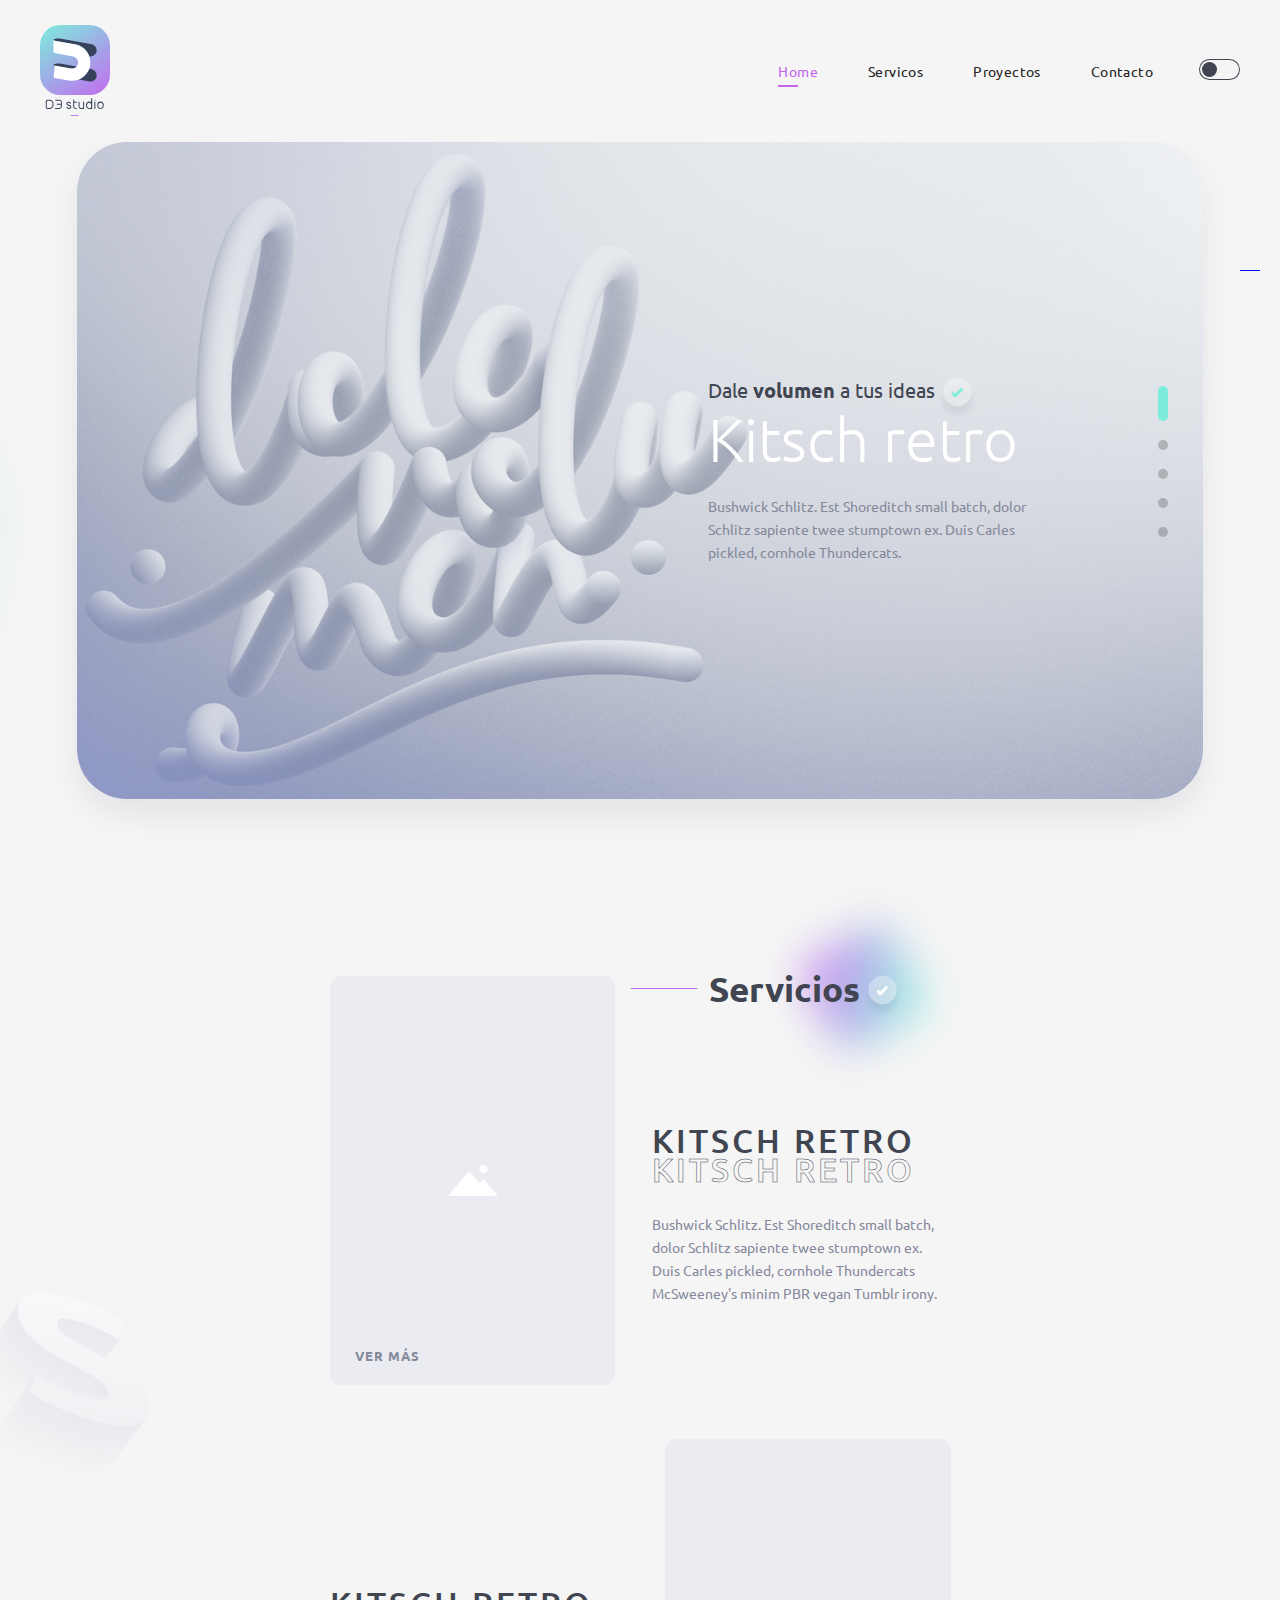
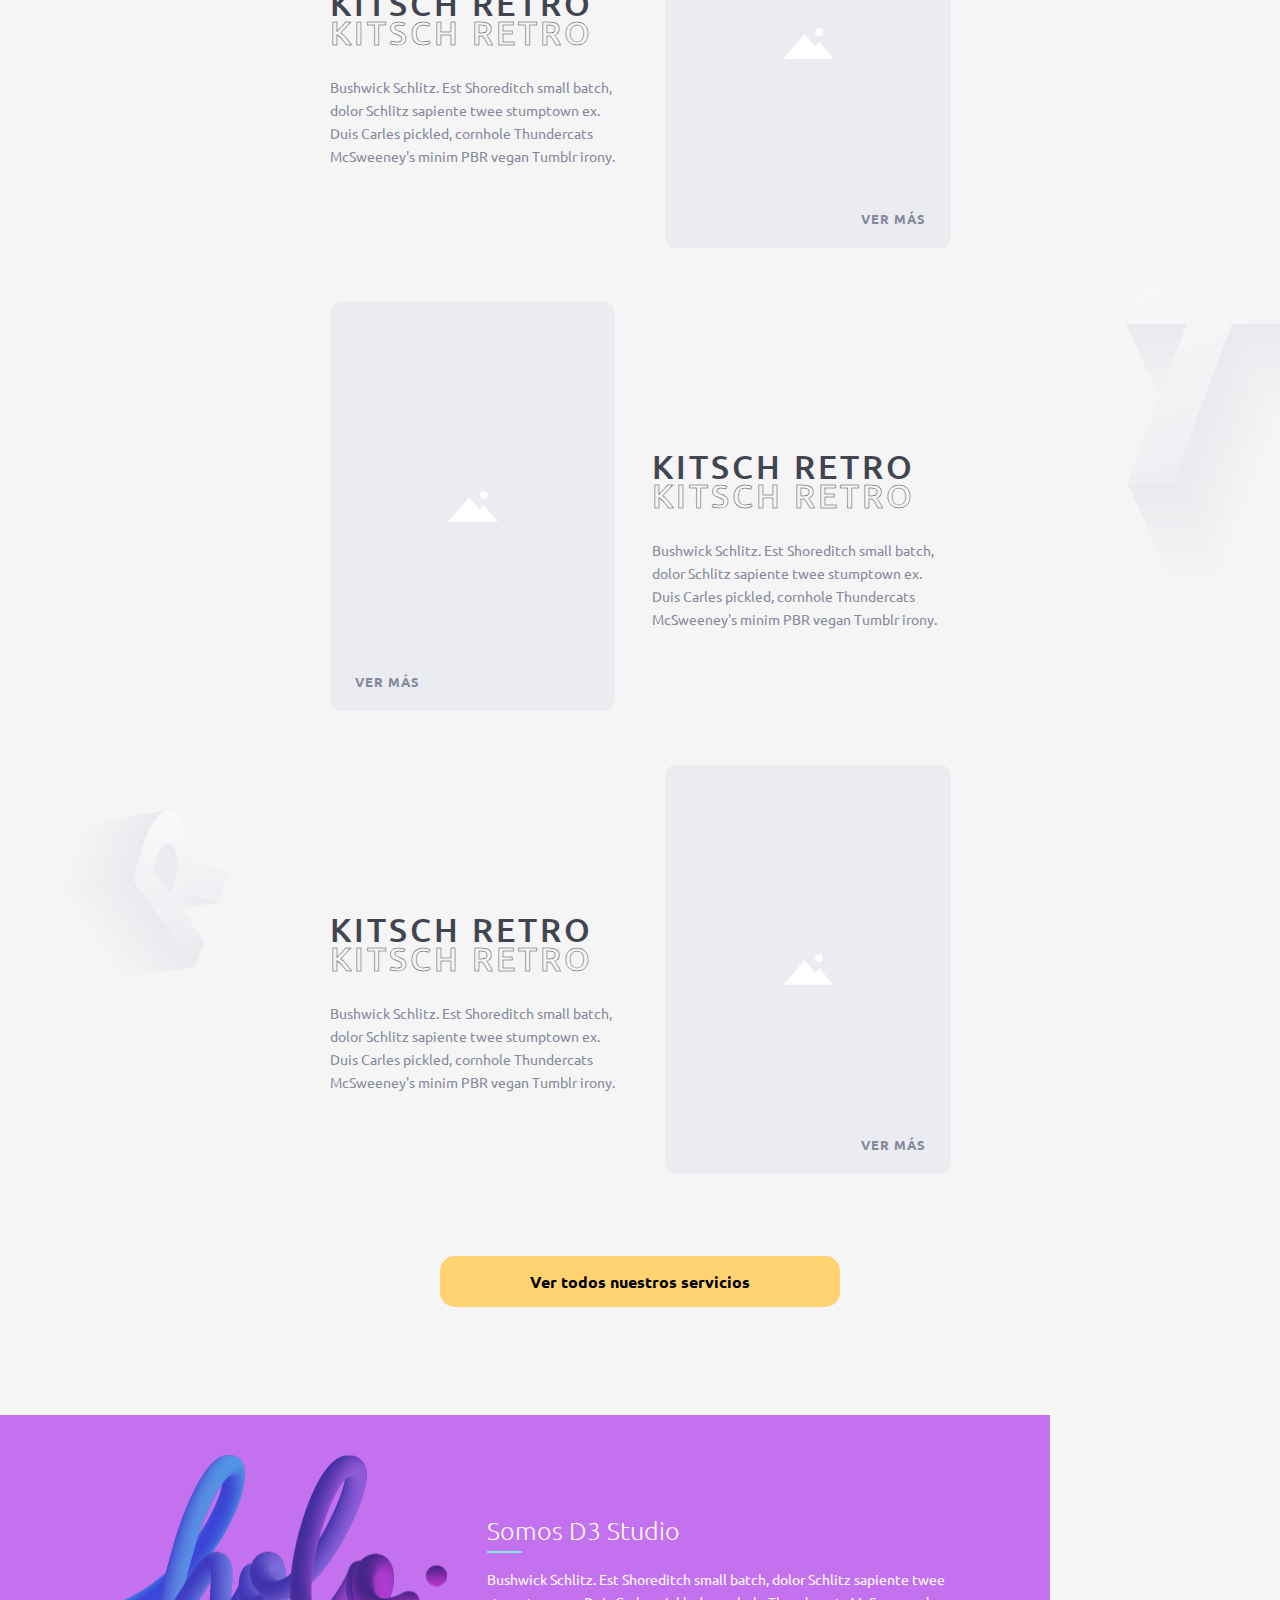
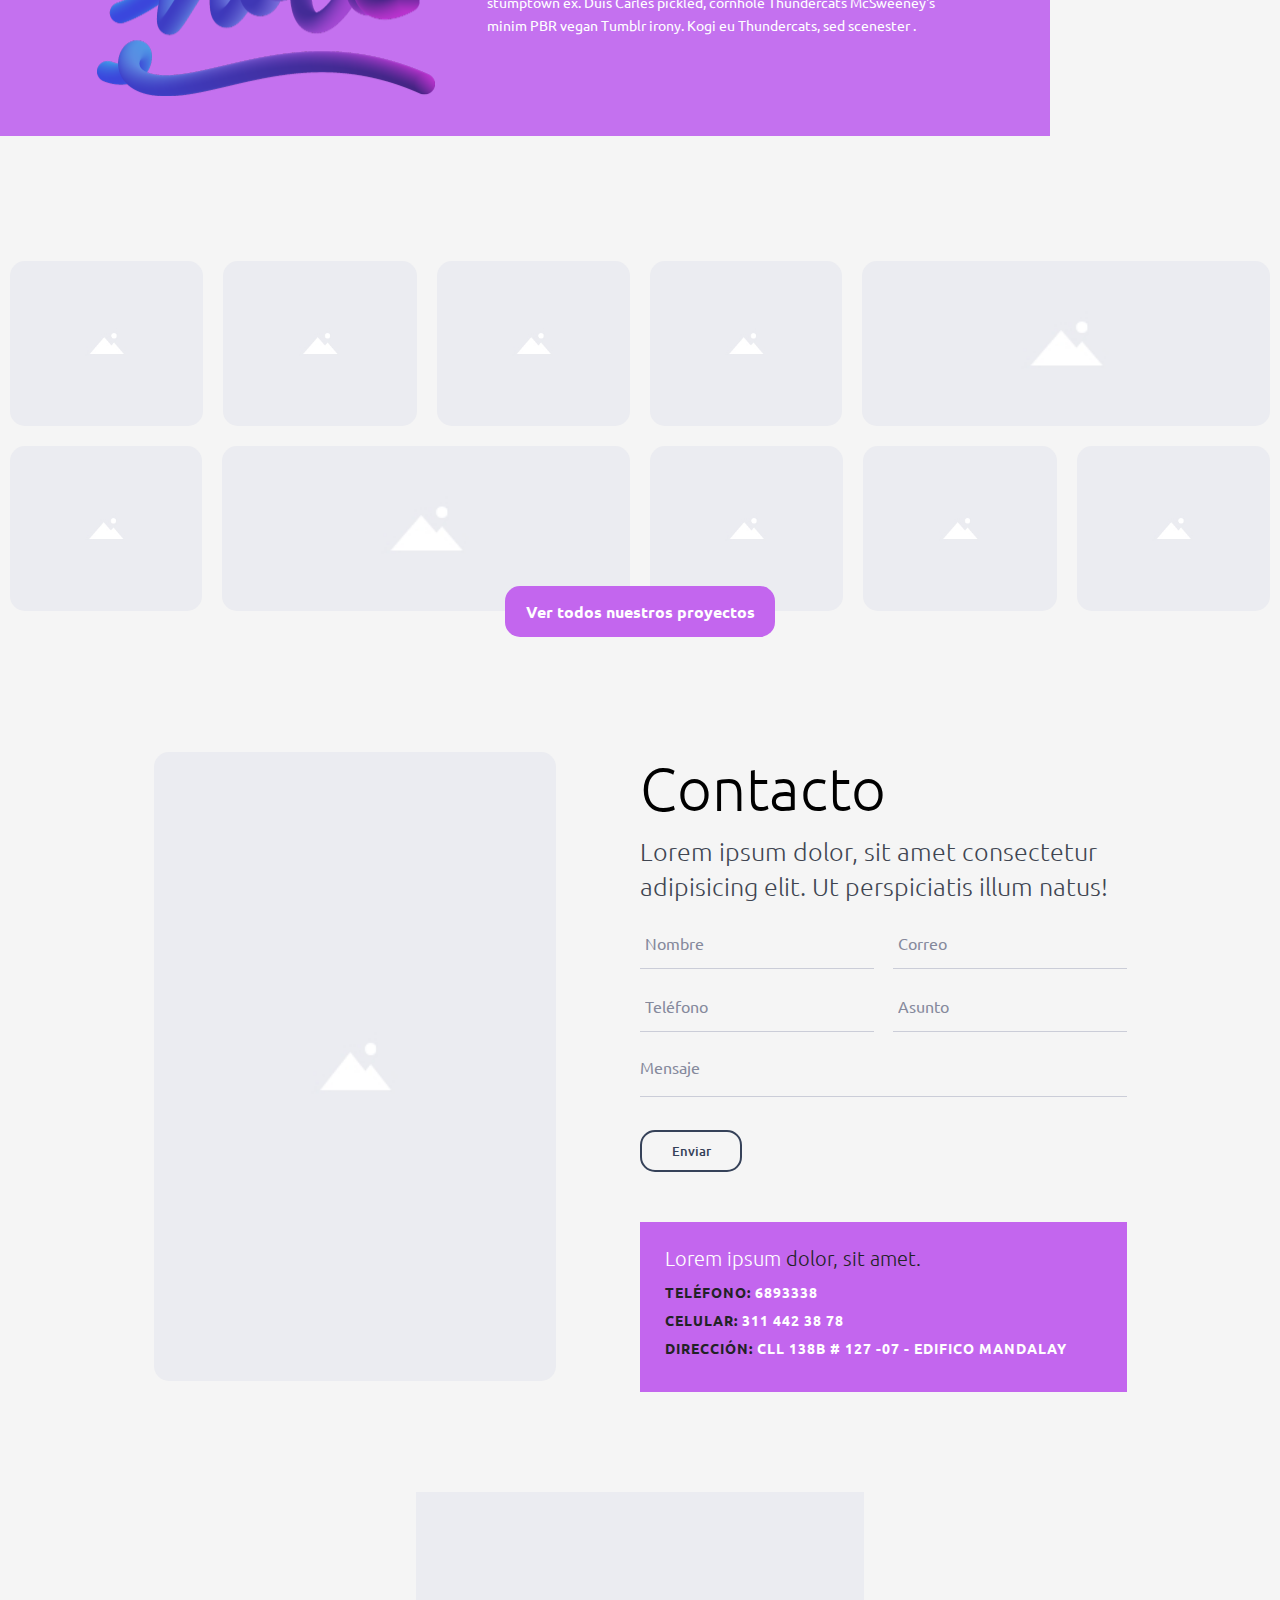
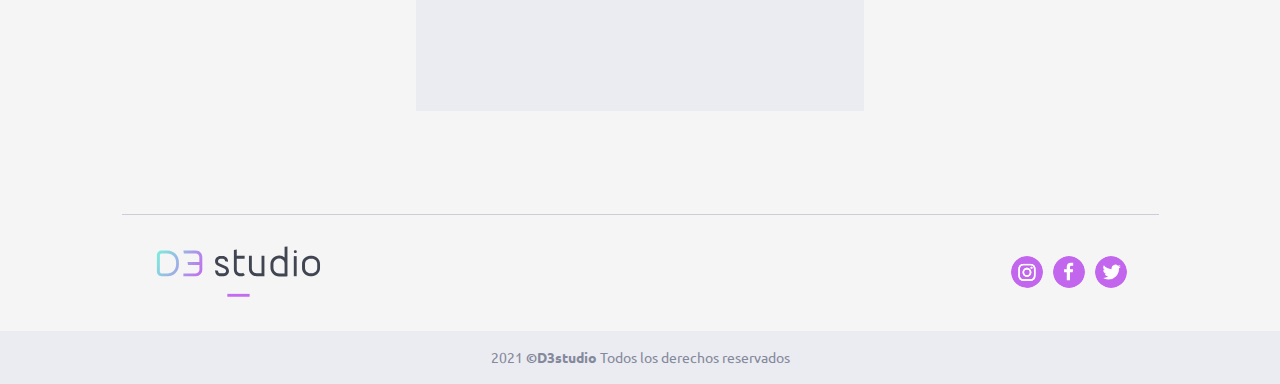
==== commit 1558467d: "animation ojo" ====
--- a/index.html
+++ b/index.html
@@ -246,7 +246,7 @@
     <!-- End Proyectos -->
 
     <!-- Galeria -->
-    <section class="galeria">
+    <section id="cont_proyectos" class="galeria">
       <div id="slider2" class="slider">
         <div class="wrapper">
           <div class="slides">
@@ -478,5 +478,6 @@
   <div data-include="assets/footer.html"></div>
   
   <script src="assets/app.js"></script>
+  <script src="assets/trigger.js"></script>
 </body>
 </html>--- a/assets/style.css
+++ b/assets/style.css
@@ -63,6 +63,15 @@
   height: auto;
 }
 
+.trigger{
+  position: fixed;
+  right: 20px;
+  top: 30%;
+  height: 1px;
+  width: 20px;
+  background: blue;
+}
+
 /*-----------------------------------
 1.1 Alineaciones
 -----------------------------------*/
@@ -981,20 +990,89 @@
 }
 
 .ojoBtn {
-  width: 52px;
-  height: 52px;
+  width: 0px;
+  height: 0px;
   background: #FFD371;
   z-index: 2;
   border-radius: 15px;
   display: flex;
   justify-content: center;
   position: relative;
+  transition: width .5s, height .5s;
+}
+
+.onOjo {
+  -webkit-animation-name: bounce;
+  animation-name: bounce;
+  -webkit-transform-origin: center bottom;
+  -ms-transform-origin: center bottom;
+  transform-origin: center bottom;
+  -webkit-animation-duration: 1s;
+  animation-duration: 1s;
+  -webkit-animation-fill-mode: both;
+  animation-fill-mode: both;
+  width: 52px;
+  height: 52px;
+}
+
+@-webkit-keyframes bounce {
+  0%, 20%, 53%, 80%, 100% {
+  -webkit-transition-timing-function: cubic-bezier(0.215, 0.610, 0.355, 1.000);
+  transition-timing-function: cubic-bezier(0.215, 0.610, 0.355, 1.000);
+  -webkit-transform: translate3d(0,0,0);
+  transform: translate3d(0,0,0);
+  }
+  40%, 43% {
+  -webkit-transition-timing-function: cubic-bezier(0.755, 0.050, 0.855, 0.060);
+  transition-timing-function: cubic-bezier(0.755, 0.050, 0.855, 0.060);
+  -webkit-transform: translate3d(0, -30px, 0);
+  transform: translate3d(0, -30px, 0);
+  }
+  70% {
+  -webkit-transition-timing-function: cubic-bezier(0.755, 0.050, 0.855, 0.060);
+  transition-timing-function: cubic-bezier(0.755, 0.050, 0.855, 0.060);
+  -webkit-transform: translate3d(0, -15px, 0);
+  transform: translate3d(0, -15px, 0);
+  }
+  90% {
+  -webkit-transform: translate3d(0,-4px,0);
+  transform: translate3d(0,-4px,0);
+  }
+}
+
+@keyframes bounce {
+  0%, 20%, 53%, 80%, 100% {
+  -webkit-transition-timing-function: cubic-bezier(0.215, 0.610, 0.355, 1.000);
+  transition-timing-function: cubic-bezier(0.215, 0.610, 0.355, 1.000);
+  -webkit-transform: translate3d(0,0,0);
+  transform: translate3d(0,0,0);
+  }
+  40%, 43% {
+  -webkit-transition-timing-function: cubic-bezier(0.755, 0.050, 0.855, 0.060);
+  transition-timing-function: cubic-bezier(0.755, 0.050, 0.855, 0.060);
+  -webkit-transform: translate3d(0, -30px, 0);
+  transform: translate3d(0, -30px, 0);
+  }
+  70% {
+  -webkit-transition-timing-function: cubic-bezier(0.755, 0.050, 0.855, 0.060);
+  transition-timing-function: cubic-bezier(0.755, 0.050, 0.855, 0.060);
+  -webkit-transform: translate3d(0, -15px, 0);
+  transform: translate3d(0, -15px, 0);
+  }
+  90% { -webkit-transform: translate3d(0,-4px,0); transform: translate3d(0,-4px,0);
+  }
 }
 
 .ojoBtn img {
   width: 100%;
   max-width: 35px;
+  opacity: 0;
   transform: translate(0px, -4px);
+}
+
+.onOjo img {
+  opacity: 1;
+  transition: opacity .5s;
 }
 
 .conPupila {
@@ -1014,7 +1092,13 @@
   left: 23px;
   border-radius: 9px;
   transform: translate(-2px, 0px);
+  opacity: 0;
   transition: height .6s, transform .6s;
+}
+
+.onOjo .pupila {
+  opacity: 1;
+  transition: opacity .5s;
 }
 
 .conBtnPro:hover .pupila{
@@ -2080,7 +2164,7 @@
 
   /* galeria */
   section.galeria {
-    margin-top: 88px;
+    margin-top: 55px;
     margin-bottom: 88px;
   }
 
@@ -2091,7 +2175,7 @@
 
   .pupila {
     top: 7px !important;
-    left: 10px !important;
+    left: 6px !important;
     transform: translate(0px, 0px);
   }
   /* End galeria */
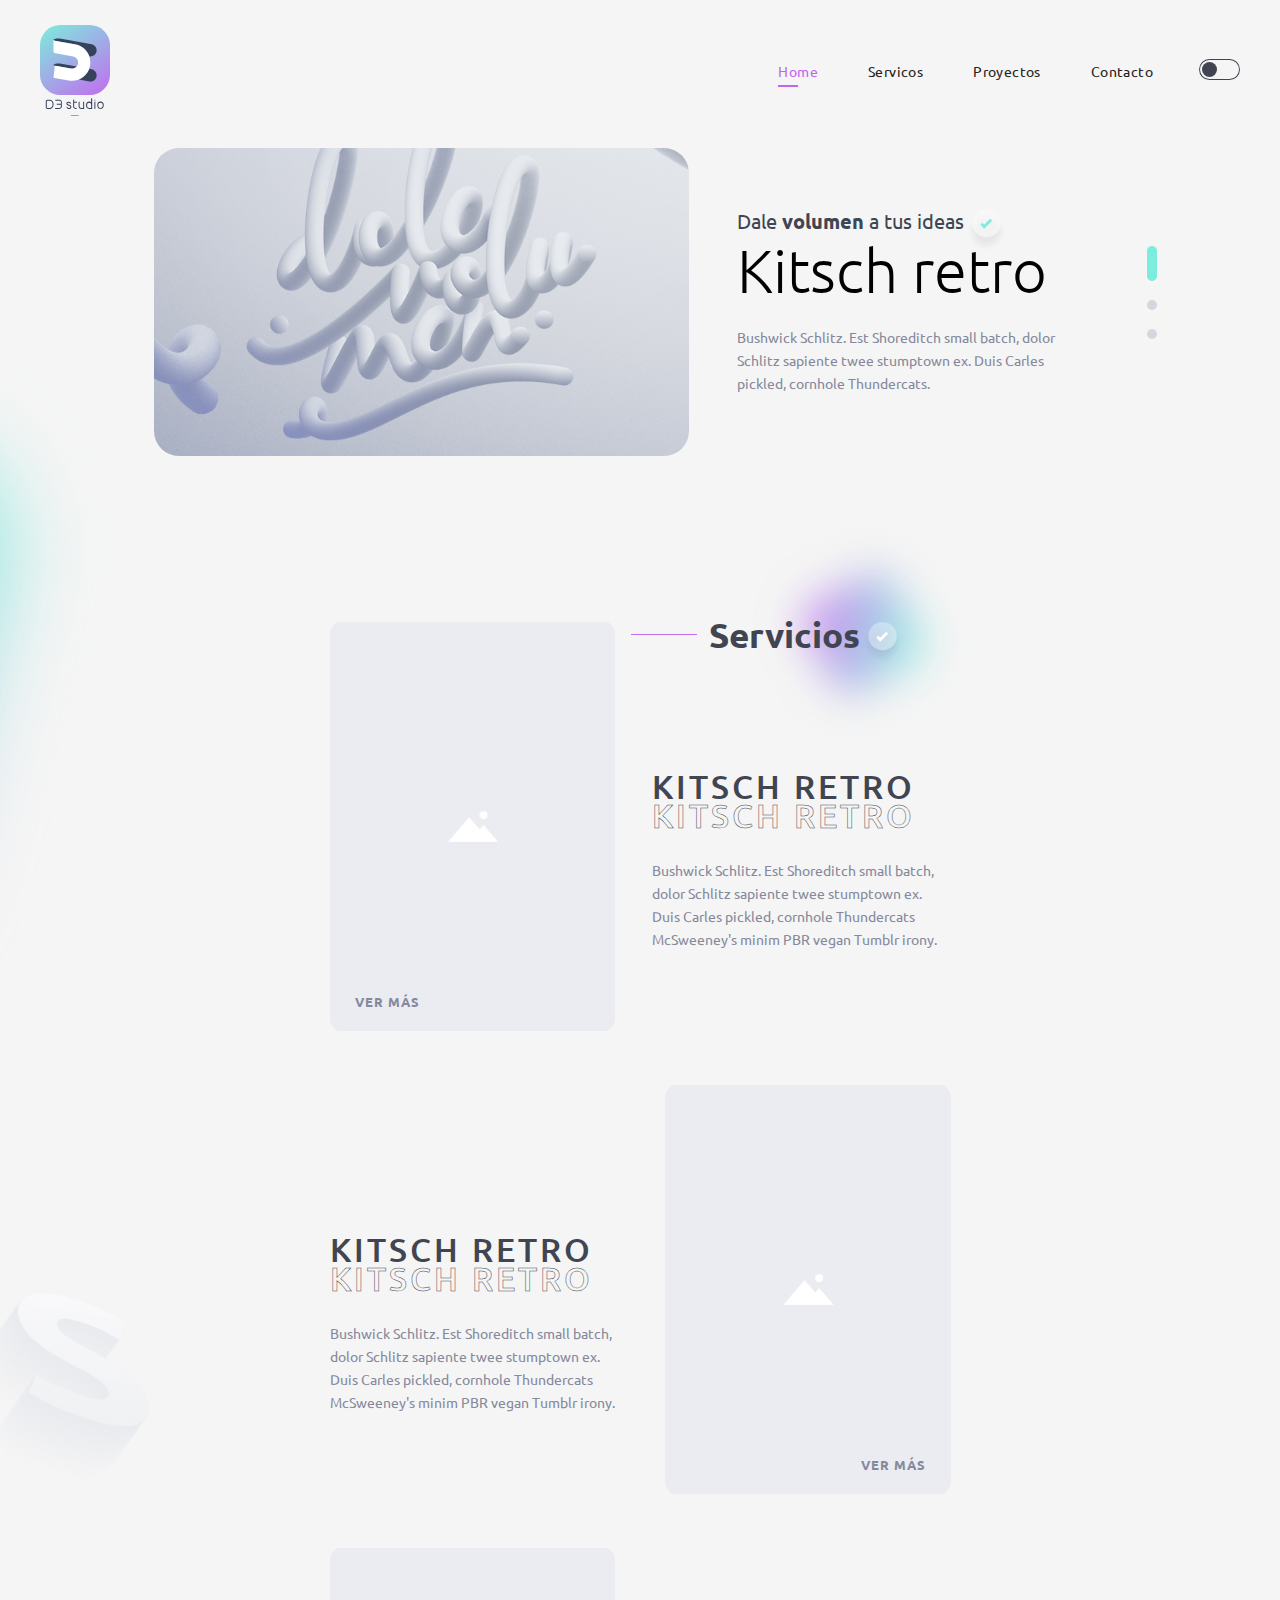
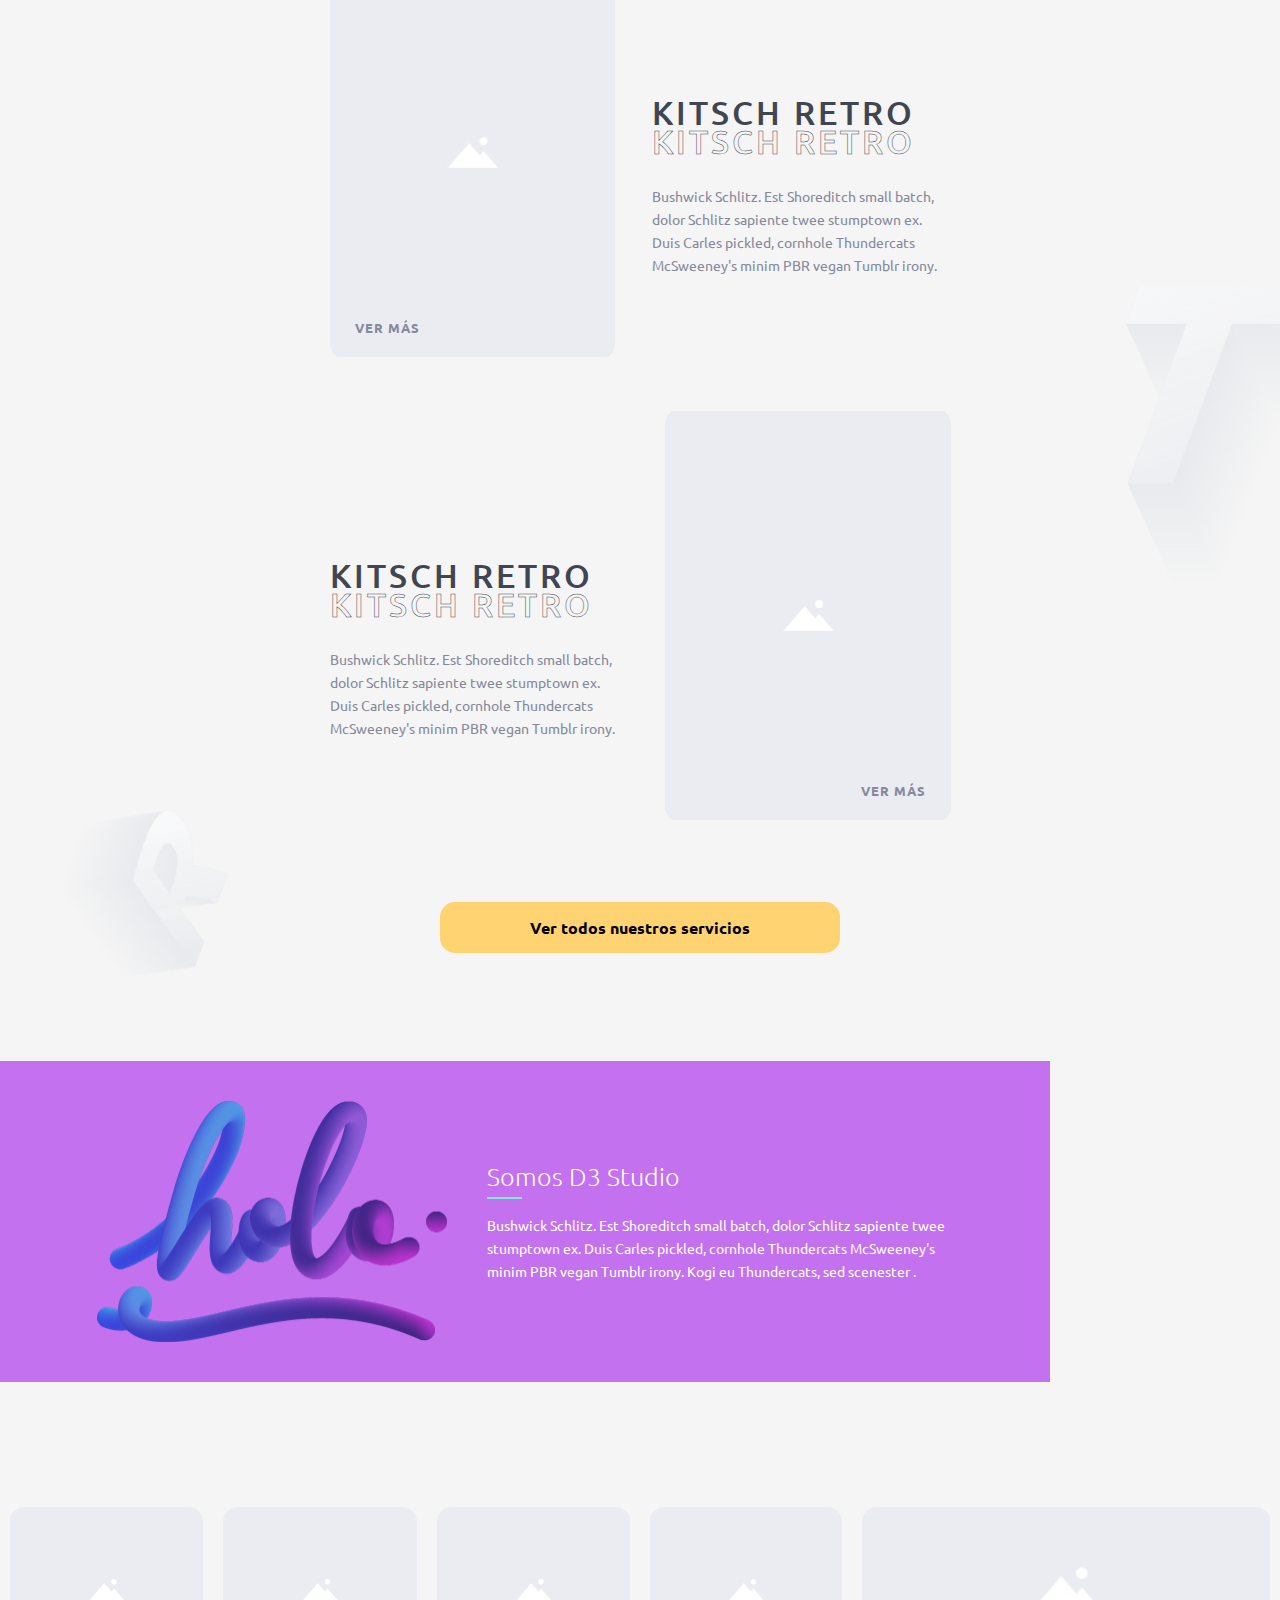
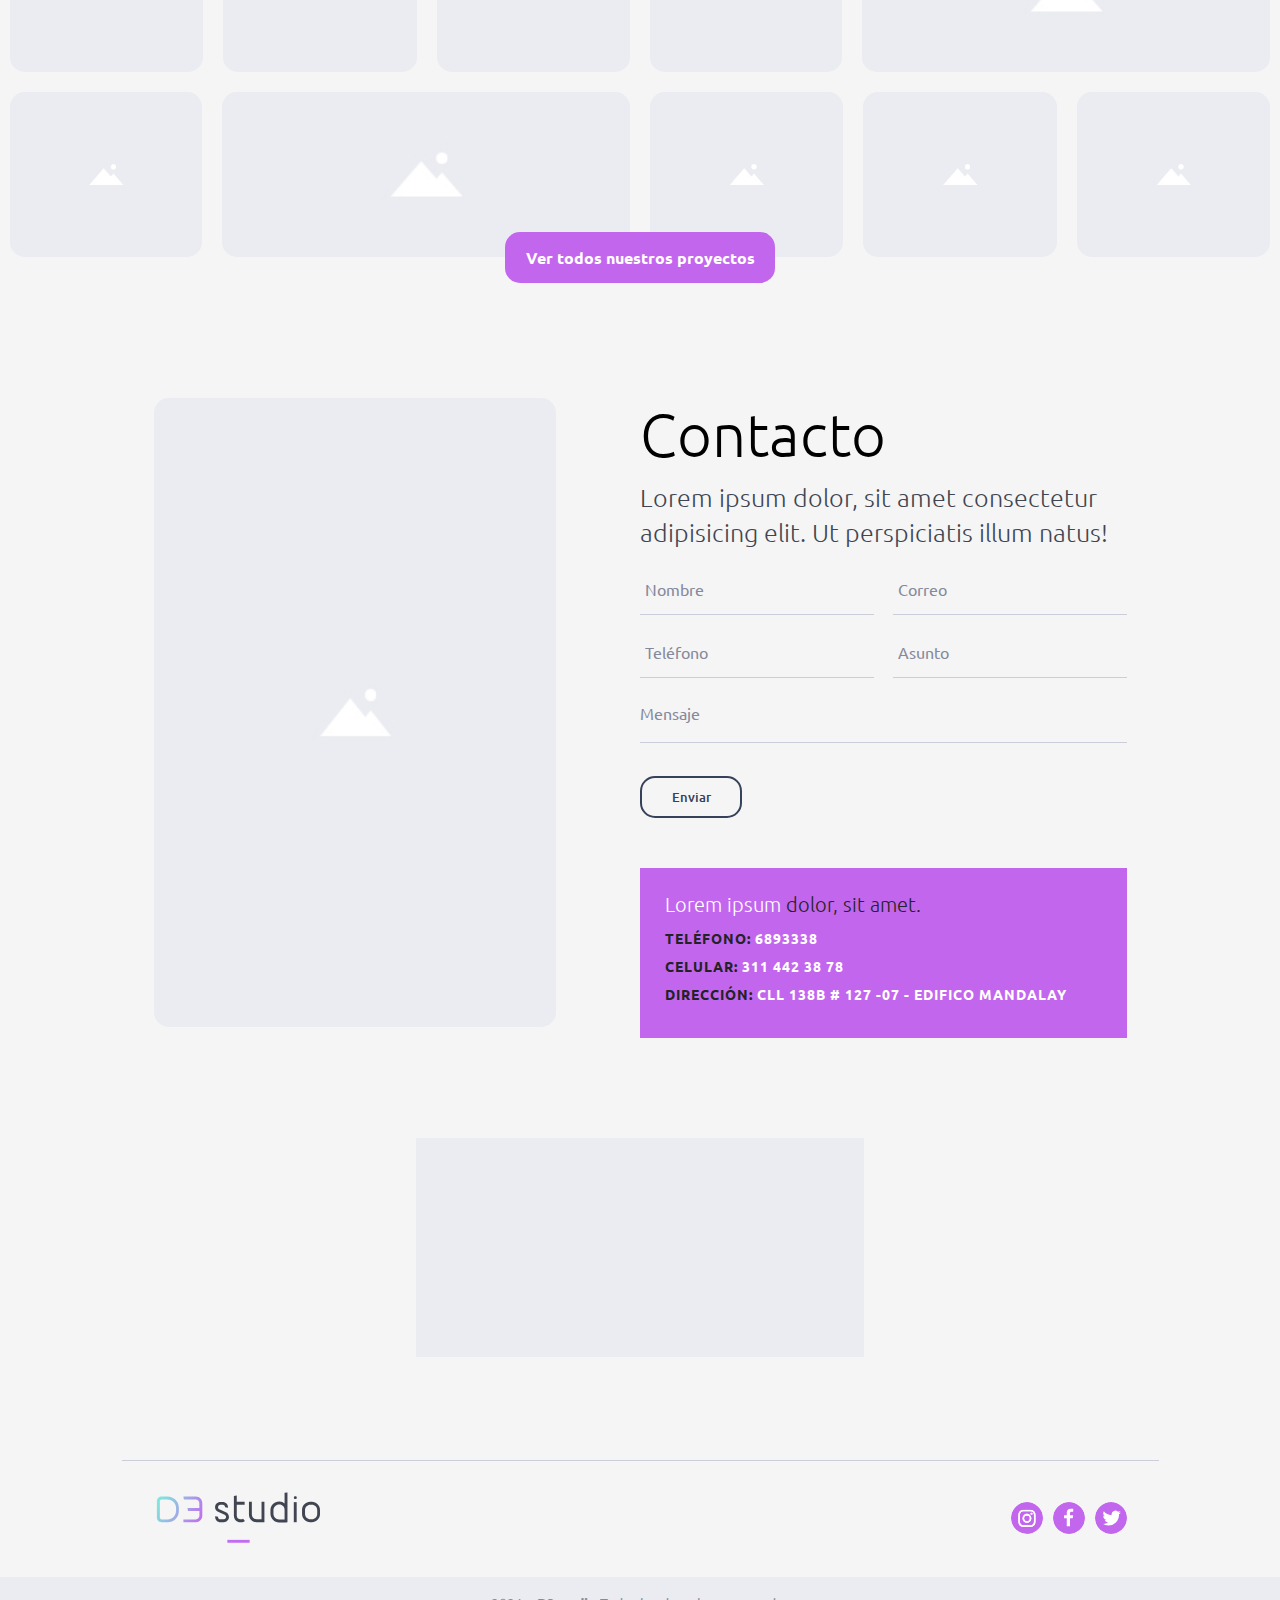
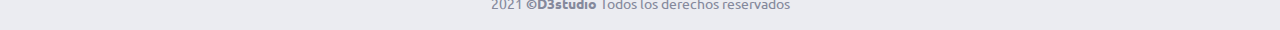
==== commit 33a8a129: "cambio banner home" ====
--- a/index.html
+++ b/index.html
@@ -50,22 +50,20 @@
     <!-- letras -->
     
     <!-- slider -->
-    <section class="slider wrap">
-
-      <!-- blur -->
-      <img src="images/bgBlur2.png" alt="" class="blur2-2">
-      <!-- blur -->
-
-      <div id="slider1" class="slider">
-        <div class="wrapper">
-          <div class="slides">
-
-            <!-- slide-1 -->
-            <div class="slide dFlx aCntr jSpcB">
-              <img src="images/bannerD3.jpg" alt="" class="slideBG-desk">
-              <img src="images/bannerD3-mobile.jpg" alt="" class="slideBG-mobile">
-              <div class="div-X"></div>
-              <div>
+    <section class="slider_home wrap">
+
+      <div class="slider_cont_all">
+        <div class="slider_cont">
+
+            <!-- slide-1 -->
+            <div class="miSlide dFlx aCntr jSpcB active">
+
+              <div class="slideBG-desk">
+                <img src="images/img-generica.png" alt="">
+                <img src="images/bannerD3-mobile.jpg" alt="" class="img-bg-x">
+              </div>
+
+              <div class="miSlide_txt">
                 <div class="contSubTT dFlx">
                   <p class="subTTslide">Dale <b>volumen</b> a tus ideas</p>
                   <img src="images/ok-1.svg" alt="">
@@ -73,82 +71,60 @@
                 <h1 class="TTslidee">Kitsch retro</h1>
                 <p class="parrSlide">Bushwick Schlitz. Est Shoreditch small batch, dolor Schlitz sapiente twee stumptown ex. Duis Carles pickled, cornhole Thundercats.</p>
               </div>
-            </div>
-            <!-- slide-1 -->
-
-            <!-- slide-2 -->
-            <div class="slide dFlx aCntr jSpcB">
-              <img src="images/bannerD3-2.jpg" alt="" class="slideBG-desk">
-              <img src="images/bannerD3-mobile-2.jpg" alt="" class="slideBG-mobile">
-              <div class="div-X"></div>
-              <div>
-                <div class="contSubTT dFlx">
-                  <p class="subTTslide" style="color: #ffffff;">Dale <b>volumen</b> a tus ideas</p>
-                  <img src="images/ok-1.svg" alt="">
-                </div>
-                <h1 class="TTslidee">Kitsch retro</h1>
-                <p class="parrSlide" style="color: #ffffff;">Bushwick Schlitz. Est Shoreditch small batch, dolor Schlitz sapiente twee stumptown ex. Duis Carles pickled, cornhole Thundercats.</p>
-              </div>
-            </div>
-            <!-- slide-2 -->
-        
-            <!-- slide-3 -->
-            <div class="slide dFlx aCntr jSpcB">
-              <img src="images/bannerD3.jpg" alt="" class="slideBG-desk">
-              <img src="images/bannerD3-mobile.jpg" alt="" class="slideBG-mobile">
-              <div class="div-X"></div>
-              <div>
+
+            </div>
+            <!-- slide-1 -->
+
+            <!-- slide-2 -->
+            <div class="miSlide dFlx aCntr jSpcB">
+
+              <div class="slideBG-desk">
+                <img src="images/img-generica.png" alt="">
+                <img src="images/bannerD3-2.jpg" alt="" class="img-bg-x">
+              </div>
+
+              <div class="miSlide_txt">
                 <div class="contSubTT dFlx">
                   <p class="subTTslide">Dale <b>volumen</b> a tus ideas</p>
                   <img src="images/ok-1.svg" alt="">
                 </div>
-                <h1 class="TTslidee">Kitsch retro</h1>
+                <h1 class="TTslidee">Kitsch retro 2</h1>
                 <p class="parrSlide">Bushwick Schlitz. Est Shoreditch small batch, dolor Schlitz sapiente twee stumptown ex. Duis Carles pickled, cornhole Thundercats.</p>
               </div>
-            </div>
-            <!-- slide-3 -->
-        
-            <!-- slide-4 -->
-            <div class="slide dFlx aCntr jSpcB">
-              <img src="images/bannerD3-2.jpg" alt="" class="slideBG-desk">
-              <img src="images/bannerD3-mobile-2.jpg" alt="" class="slideBG-mobile">
-              <div class="div-X"></div>
-              <div>
-                <div class="contSubTT dFlx">
-                  <p class="subTTslide" style="color: #ffffff;">Dale <b>volumen</b> a tus ideas</p>
-                  <img src="images/ok-1.svg" alt="">
-                </div>
-                <h1 class="TTslidee">Kitsch retro</h1>
-                <p class="parrSlide" style="color: #ffffff;">Bushwick Schlitz. Est Shoreditch small batch, dolor Schlitz sapiente twee stumptown ex. Duis Carles pickled, cornhole Thundercats.</p>
-              </div>
-            </div>
-            <!-- slide-4 -->
-
-            <!-- slide-5 -->
-            <div class="slide dFlx aCntr jSpcB">
-              <img src="images/bannerD3.jpg" alt="" class="slideBG-desk">
-              <img src="images/bannerD3-mobile.jpg" alt="" class="slideBG-mobile">
-              <div class="div-X"></div>
-              <div>
+
+            </div>
+            <!-- slide-2 -->
+
+            <!-- slide-3 -->
+            <div class="miSlide dFlx aCntr jSpcB">
+
+              <div class="slideBG-desk">
+                <img src="images/img-generica.png" alt="">
+                <img src="images/bannerD3-mobile.jpg" alt="" class="img-bg-x">
+              </div>
+
+              <div class="miSlide_txt">
                 <div class="contSubTT dFlx">
                   <p class="subTTslide">Dale <b>volumen</b> a tus ideas</p>
                   <img src="images/ok-1.svg" alt="">
                 </div>
-                <h1 class="TTslidee">Kitsch retro</h1>
+                <h1 class="TTslidee">Kitsch retro 3</h1>
                 <p class="parrSlide">Bushwick Schlitz. Est Shoreditch small batch, dolor Schlitz sapiente twee stumptown ex. Duis Carles pickled, cornhole Thundercats.</p>
               </div>
-            </div>
-            <!-- slide-5 -->
-
-          </div>
-        </div>
+
+            </div>
+            <!-- slide-3 -->
+
+        </div>
+
+        <div class="contDots">
+          <div id="dots"></div>
+        </div>
+        
         <div class="slider_btn dFlx aCntr">
-          <div class="prev control"></div>
+          <div class="atrs control"></div>
           <div class="pauseBtn pausa"></div>
-          <div class="next control"></div>
-        </div>
-        <div class="contDots">
-          <div class="dots"></div>
+          <div class="sigt control"></div>
         </div>
       </div>
 
--- a/assets/style.css
+++ b/assets/style.css
@@ -22,7 +22,7 @@
   background: #F5F5F5;
 }
 
-.menu, .cont_menu ul li a, .cont_dTres *, .cont_dTres, .dTres_txt, .cont_menu, body, .switch, .switchDarkLight, .dot, .slider_btn, .servMas, .servTxt h3, .letra img, .verPro, .verPro::before, .dkm, .servMas h5, .dTres::after, .servImg img, .servImg, body.darkMode #mensaje::placeholder, body.darkMode #mensaje, body.darkMode .contInputs input::placeholder, body.darkMode .contInputs input, body.darkMode .fonmContacto input[type="button"], g#studio path, g#studio g path, g#studio rect, .contLegal, .contFoot, .menuDesk, .menuMobile, .lineMneu, g#Grupo_3394 path, .TTProyects, .redes img, #locales, .tablinks, .ico-casa g#casa-grisCla path, .ico-casa g#casa-grisOsc path, .ico-casa g#casa-grisOsc2 path, .tab-TT, .pauseBtn, .btn_servicios, .btn_proyectos {
+.menu, .cont_menu ul li a, .cont_dTres *, .cont_dTres, .dTres_txt, .cont_menu, body, .switch, .switchDarkLight, .dot, .slider_btn, .servMas, .servTxt h3, .letra img, .verPro, .verPro::before, .dkm, .servMas h5, .dTres::after, .servImg img, .servImg, body.darkMode #mensaje::placeholder, body.darkMode #mensaje, body.darkMode .contInputs input::placeholder, body.darkMode .contInputs input, body.darkMode .fonmContacto input[type="button"], g#studio path, g#studio g path, g#studio rect, .contLegal, .contFoot, .menuDesk, .menuMobile, .lineMneu, g#Grupo_3394 path, .TTProyects, .redes img, #locales, .tablinks, .ico-casa g#casa-grisCla path, .ico-casa g#casa-grisOsc path, .ico-casa g#casa-grisOsc2 path, .tab-TT, .pauseBtn, .btn_servicios, .btn_proyectos, .sigt, .atrs, .miSlide {
   transition: all 0.5s ease-in-out;
 }
 
@@ -66,10 +66,11 @@
 .trigger{
   position: fixed;
   right: 20px;
-  top: 30%;
-  height: 1px;
+  top: 55%;
+  height: 0px;
   width: 20px;
-  background: blue;
+  background: transparent;
+  pointer-events: none;
 }
 
 /*-----------------------------------
@@ -215,7 +216,7 @@
 img.blur2-1, img.blur2-2 {
   position: absolute;
   pointer-events: none;
-  width: 60%;
+  width: 65%;
   left: -55vw;
   top: 240px;
 }
@@ -418,26 +419,57 @@
 
 }
 
-#slider1{
-  background: whitesmoke;
-  box-shadow: 0px 15px 30px 0px rgb(133 137 156 / 15%);
-  height: 73vh;
-  margin: 0 auto;
-  position: relative;
-  border-radius: 50px;
-  overflow: hidden;
-}
-
 .slide.active {
   opacity: 1;
   pointer-events: auto;
 }
 
-#slider1 .slide>div {
-  width: 44%;
-}
-
-#slider1 .slide>img.slideBG-desk, .slideBG-mobile {
+.slider_cont_all {
+  position: relative;
+}
+
+.slider_cont{
+  height: 320px;
+  margin: 0 auto;
+  position: relative;
+  width: 100%;
+}
+
+.miSlide {
+  position: absolute;
+  top: 0;
+  left: 0;
+  height: 100%;
+  width: 100%;
+  background-size: cover;
+  background-repeat: no-repeat;
+  background-position: left center;
+  opacity: 0;
+  pointer-events: none;
+}
+
+.miSlide.active {
+  opacity: 1;
+  pointer-events: auto;
+}
+
+.miSlide_txt {
+  width: 40%;
+}
+
+.slideBG-desk {
+  background: blue;
+  background-size: cover;
+  background-repeat: no-repeat;
+  background-position: left center;
+  border-radius: 25px;
+  overflow: hidden;
+  width: 55%;
+  /* height: 520px;
+  /* display: flex; */
+}
+
+.img-bg-x {
   display: none;
 }
 
@@ -447,40 +479,44 @@
   height: 100%;
   position: absolute;
   top: 0;
-  right: 35px;
+  right: -30px;
 }
 
 .slider_btn{
+  z-index: 1;
   cursor: pointer;
   position: absolute;
-  bottom: 30px;
-  right: 35px;
+  bottom: 0;
+  right: -40px;
   opacity: 0;
 }
 
-.slider_btn .prev, .slider_btn .next, .pauseBtn{
-  border: 0px solid #000000;
+.slider_cont_all:hover .slider_btn {
+  opacity: 1;
+}
+
+.slider_btn .atrs, .slider_btn .sigt, .pauseBtn{
   padding: 0;
   height: 35px;
   width: 35px;
   border-radius: 10px;
-  background: rgb(33 35 37 / 20%);
+  background: transparent;
   display: flex;
   align-items: center;
   justify-content: center;
   margin: 0;
-}
-
-#slider1:hover .slider_btn{
-  opacity: 1;
+  /* box-shadow: 0 0 0 1px #ebecf1 inset; */
+}
+
+#slider2 .slider_btn, #slider3 .slider_btn {
+  display: none;
 }
 
 .dot {
   cursor: pointer;
   height: 10px;
   width: 10px;
-  background: #000000;
-  opacity: .2;
+  background: #d5d6de;
   border-radius: 50px;
   margin-bottom: 19px;
 }
@@ -491,20 +527,25 @@
   opacity: 1;
 }
 
-.slider_btn .next, .slider_btn .prev, .pauseBtn{
+.slider_btn .sigt, .slider_btn .atrs, .pauseBtn{
   position: relative;
   cursor: pointer;
 }
 
 .pauseBtn{
-  margin: 0 10px;
+  margin: 0 5px;
 }
 
 .pauseBtn:hover{
   background: #7CEDDC;
 }
 
-.slider_btn .next::before{
+.atrs:hover,
+.sigt:hover {
+  background-color: var(--color-d);
+}
+
+.slider_btn .sigt::before{
   content: '';
   position: absolute;
   left: 19px;
@@ -513,10 +554,11 @@
   height: 0;
   border-style: solid;
   border-width: 6px 0 6px 7px;
-  border-color: transparent transparent transparent #F6F6F6;
-}
-
-.slider_btn .next::after{
+  border-color: transparent transparent transparent #d5d6de;
+  transition: all 0.6s;
+}
+
+.slider_btn .sigt::after{
   content: '';
   position: absolute;
   left: 13px;
@@ -525,10 +567,19 @@
   height: 0;
   border-style: solid;
   border-width: 6px 0 6px 7px;
-  border-color: transparent transparent transparent #F6F6F6;
-}
-
-.slider_btn .prev::before{
+  border-color: transparent transparent transparent #d5d6de;
+  transition: all 0.6s;
+}
+
+.sigt:hover::before{
+  border-color: transparent transparent transparent #ffffff;
+}
+
+.sigt:hover::after{
+  border-color: transparent transparent transparent #ffffff;
+}
+
+.slider_btn .atrs::before{
   content: '';
   position: absolute;
   left: 15px;
@@ -537,10 +588,11 @@
   height: 0;
   border-style: solid;
   border-width: 6px 7px 6px 0;
-  border-color: transparent #F6F6F6 transparent transparent;
-}
-
-.slider_btn .prev::after{
+  border-color: transparent #d5d6de transparent transparent;
+  transition: all 0.6s;
+}
+
+.slider_btn .atrs::after{
   content: '';
   position: absolute;
   left: 9px;
@@ -549,7 +601,16 @@
   height: 0;
   border-style: solid;
   border-width: 6px 7px 6px 0;
-  border-color: transparent #F6F6F6 transparent transparent;
+  border-color: transparent #d5d6de transparent transparent;
+  transition: all 0.6s;
+}
+
+.atrs:hover::before{
+  border-color: transparent #ffffff transparent transparent;
+}
+
+.atrs:hover::after{
+  border-color: transparent #ffffff transparent transparent;
 }
 
 .slider_btn .play::after{
@@ -561,7 +622,11 @@
   height: 0;
   border-style: solid;
   border-width: 6px 0 6px 7px;
-  border-color: transparent transparent transparent #F6F6F6;
+  border-color: transparent transparent transparent #d5d6de;
+}
+
+.play:hover::after{
+  border-color: transparent transparent transparent #ffffff;
 }
 
 .slider_btn .pausa::after{
@@ -571,7 +636,7 @@
   top: 11px;
   width: 4px;
   height: 13px;
-  background: #F6F6F6;
+  background: #d5d6de;
 }
 
 .slider_btn .pausa::before{
@@ -581,7 +646,11 @@
   top: 11px;
   width: 4px;
   height: 13px;
-  background: #F6F6F6;
+  background: #d5d6de;
+}
+
+.pausa:hover::after, .pausa:hover::before{
+  background: #ffffff;
 }
 
 .slider {
@@ -657,7 +726,6 @@
 h1.TTslidee {
   margin-top: -20px;
   margin-bottom: 20px;
-  color: #FFFFFF;
 }
 
 p.parrSlide {
@@ -715,7 +783,7 @@
 
 .servicios {
   max-width: 685px;
-  margin-top: 167px;
+  margin-top: 150px;
   margin-bottom: 108px;
 }
 
@@ -1093,12 +1161,11 @@
   border-radius: 9px;
   transform: translate(-2px, 0px);
   opacity: 0;
-  transition: height .6s, transform .6s;
+  transition: height .6s, transform .6s, opacity .2s;
 }
 
 .onOjo .pupila {
   opacity: 1;
-  transition: opacity .5s;
 }
 
 .conBtnPro:hover .pupila{
@@ -1904,11 +1971,6 @@
   /* End menu */
 
   /* slider */
-  #slider1{
-    border-radius: 30px;
-    overflow: hidden;
-  }
-
   .contDots {
     height: auto;
     bottom: 18px;
@@ -1916,9 +1978,11 @@
     right: 0;
     width: 100%;
     justify-content: center;
-  }
-
-  .dots {
+    position: initial;
+    margin-top: 35px;
+  }
+
+  .dots, #dots {
     display: flex;
   }
 
@@ -1950,12 +2014,28 @@
     border-radius: 13px;
   }
 
-  .slider_btn .prev:hover, .slider_btn .next:hover, .pauseBtn:hover {
-    background: rgb(33 35 37 / 20%);
-  }
-
-  .slider_btn .prev:active, .slider_btn .next:active, .pauseBtn:active {
-    background: var(--color-d);
+  .slider_btn .sigt:hover, .slider_btn .atrs:hover, .pauseBtn:hover {
+    background: transparent;
+  }
+
+  .sigt:hover::before, .sigt:hover::after{
+    border-color: transparent transparent transparent #d5d6de;
+  }
+
+  .atrs:hover::before, .atrs:hover::after{
+    border-color: transparent #d5d6de transparent transparent;
+  }
+
+  .pausa:hover::after, .pausa:hover::before {
+    background: #d5d6de;
+  }
+
+  .play:hover::after {
+    border-color: transparent transparent transparent #d5d6de;
+}
+
+  .slider_btn .atrs:active, .slider_btn .sigt:active, .pauseBtn:active {
+    background: #ebecf1;
   }
 
   .pauseBtn {
@@ -2017,22 +2097,29 @@
     width: auto;
   }
 
-  .div-X{
-    display: none;
-  }
-
-  #slider1 .slide>div {
-    width: 80%;
-    z-index: 1;
-    display: none;
-  }
-
   p.subTTslide {
     font-size: 18px;
   }
 
+  .miSlide {
+    flex-direction: column;
+  }
+
+  .miSlide_txt, .slideBG-desk {
+    width: 100%;
+  }
+
+  .slideBG-desk {
+    max-height: 210px;
+    border-radius: 18px;
+  }
+  .slider_btn {
+    position: initial;
+    margin-top: 20px;
+  }
+
   .contSubTT {
-    margin-top: 150px;
+    margin-top: 30px;
   }
 
   p.parrSlide {
@@ -2346,10 +2433,6 @@
   h1.TTslidee {
     margin-top: 0px;
   }
-
-  .contSubTT {
-    margin-top: 0px;
-  }
 }
 
 @media (max-width:1920px) {}
@@ -2370,7 +2453,7 @@
   background: #ffffff;
 }
 
-body.darkMode h1, body.darkMode h2, body.darkMode h3, body.darkMode h4, body.darkMode h5, body.darkMode h6, body.darkMode .cont_menu ul li a, body.darkMode .fonmContacto input[type="button"] {
+body.darkMode h1, body.darkMode p.subTTslide, body.darkMode h2, body.darkMode h3, body.darkMode h4, body.darkMode h5, body.darkMode h6, body.darkMode .cont_menu ul li a, body.darkMode .fonmContacto input[type="button"] {
   color: #ffffff;
 }
 
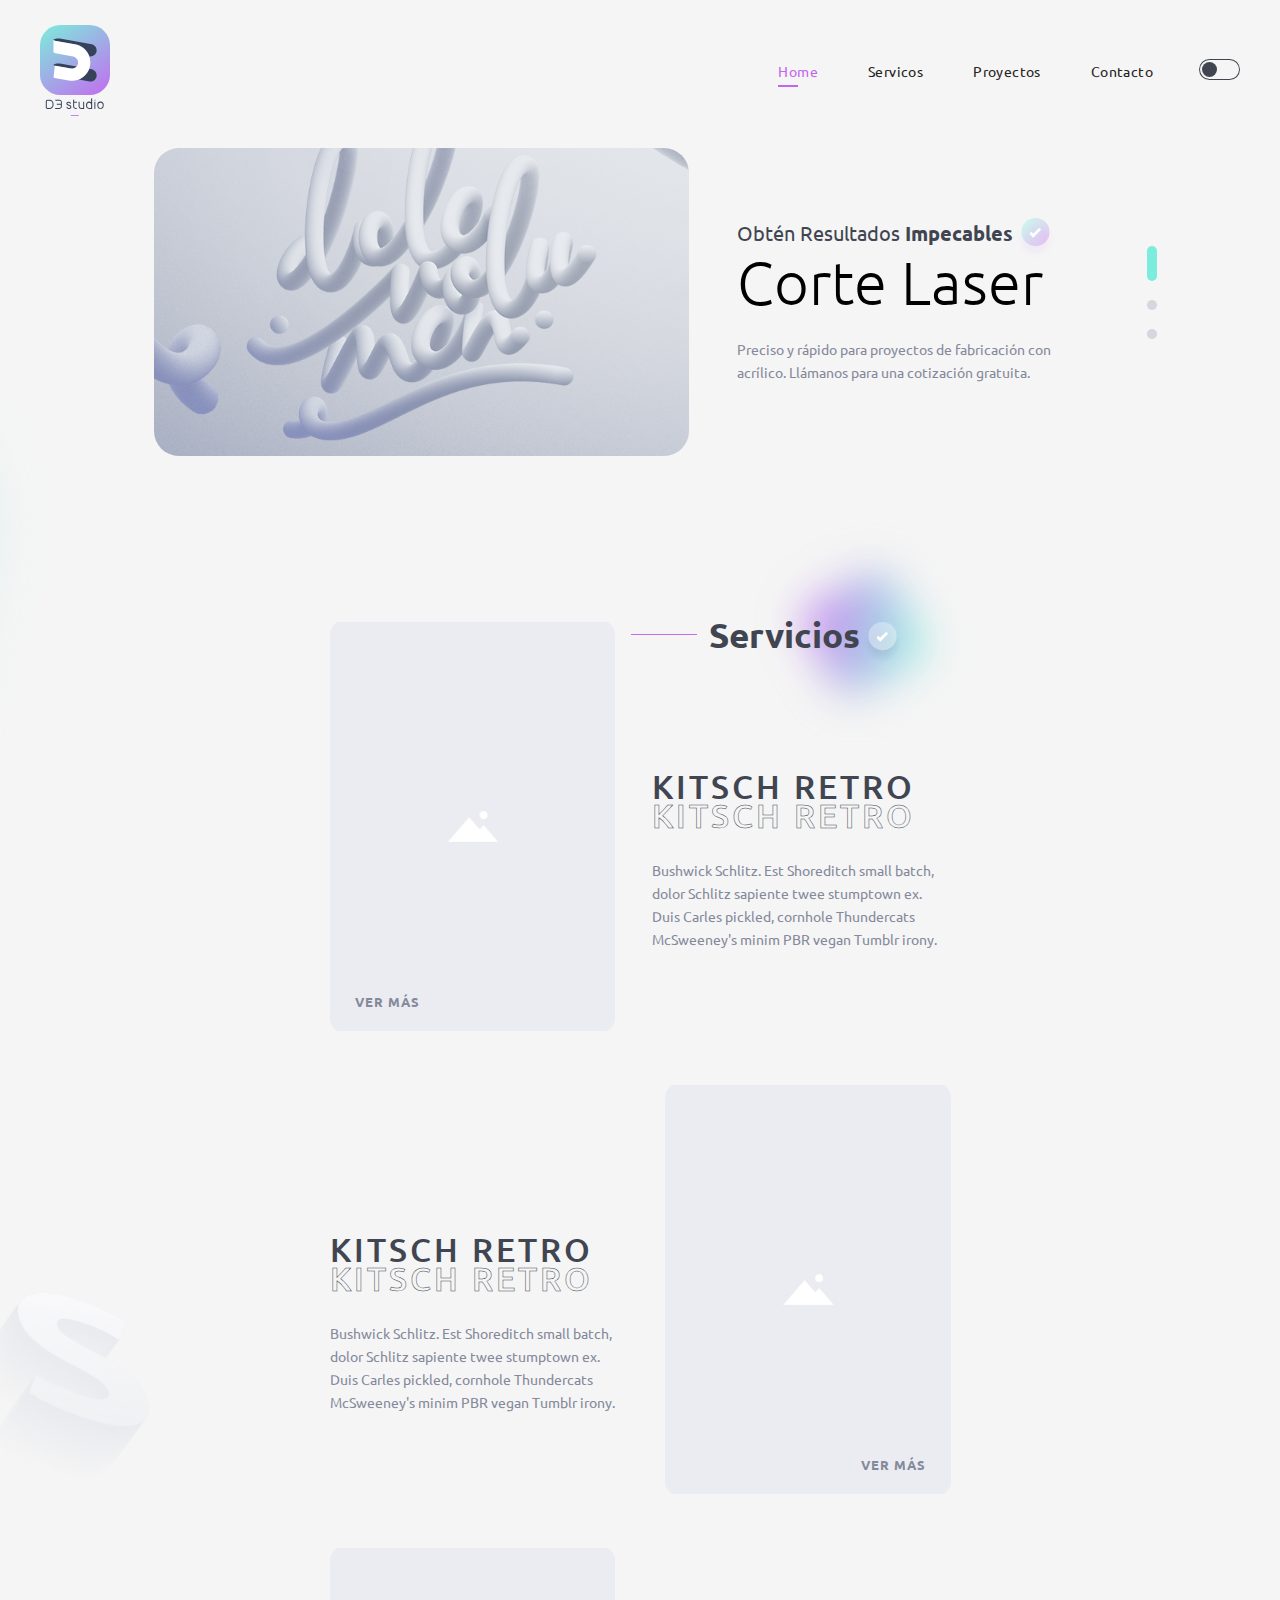
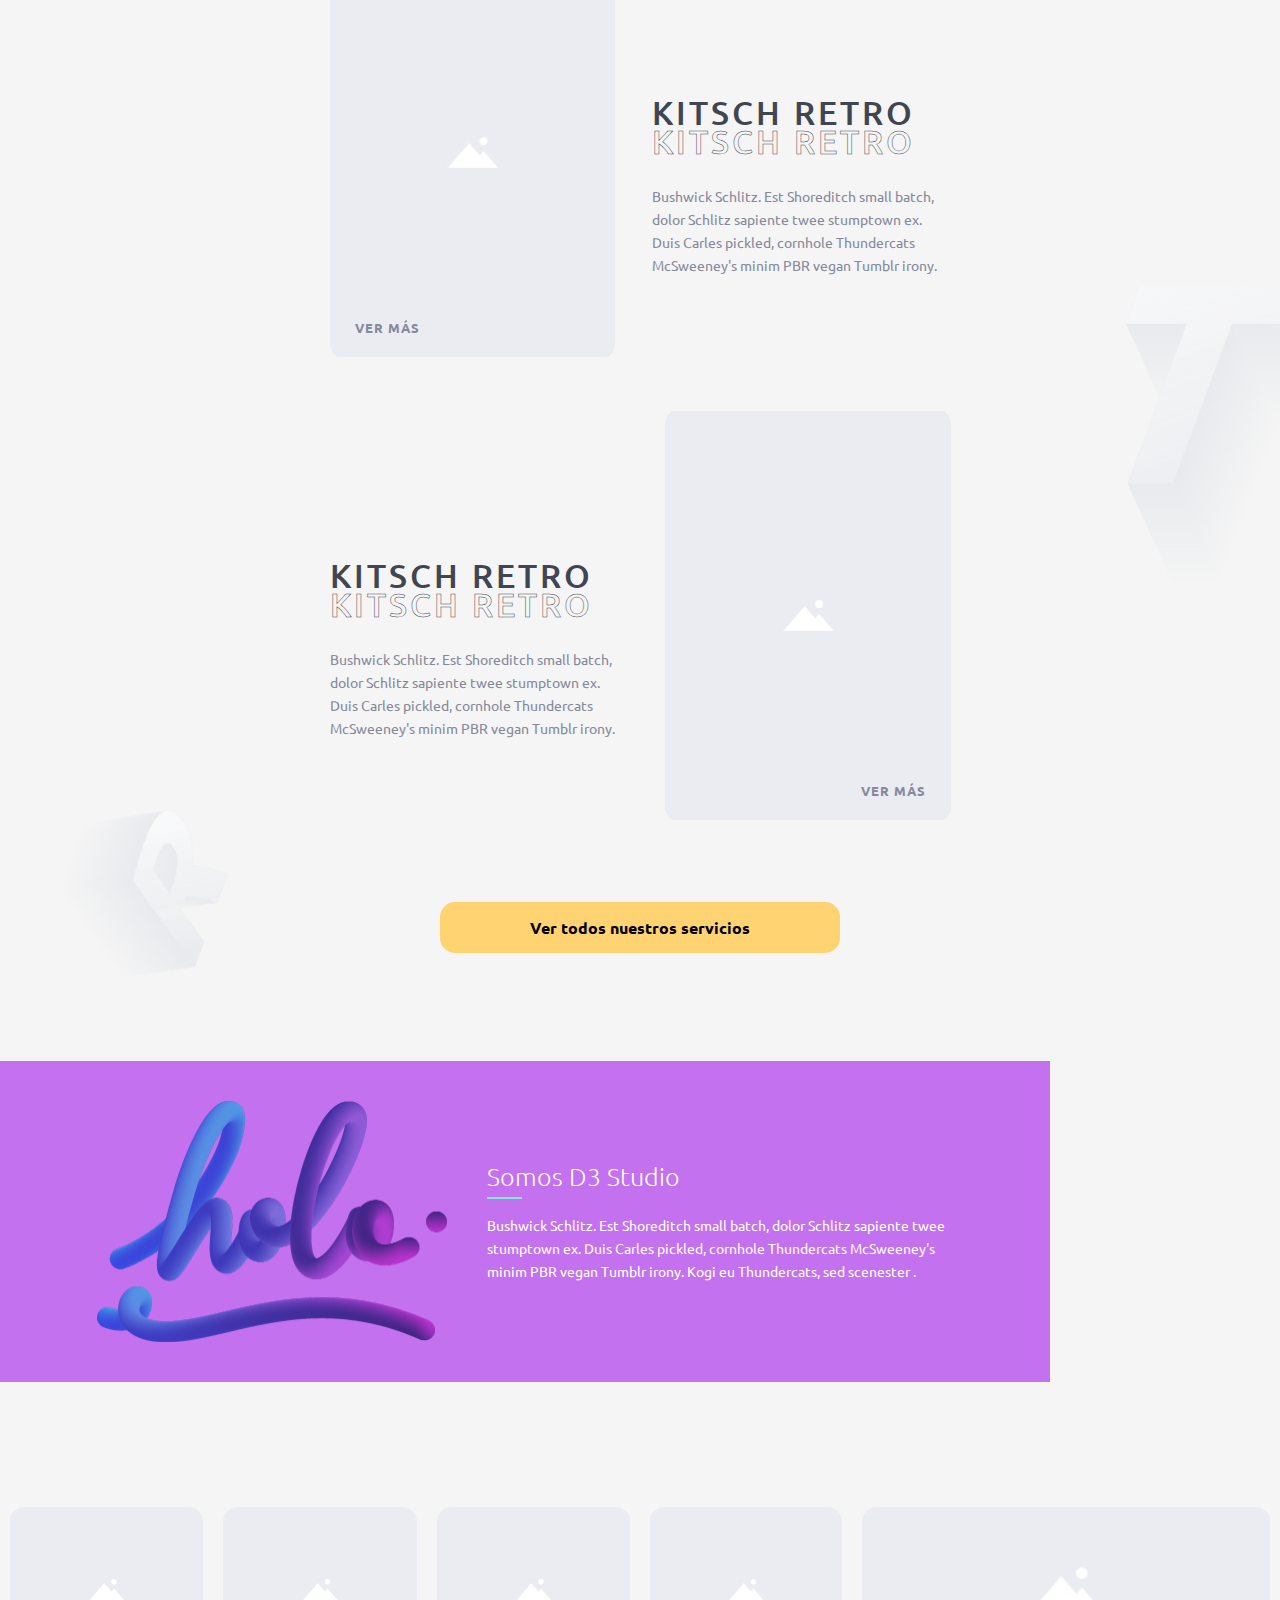
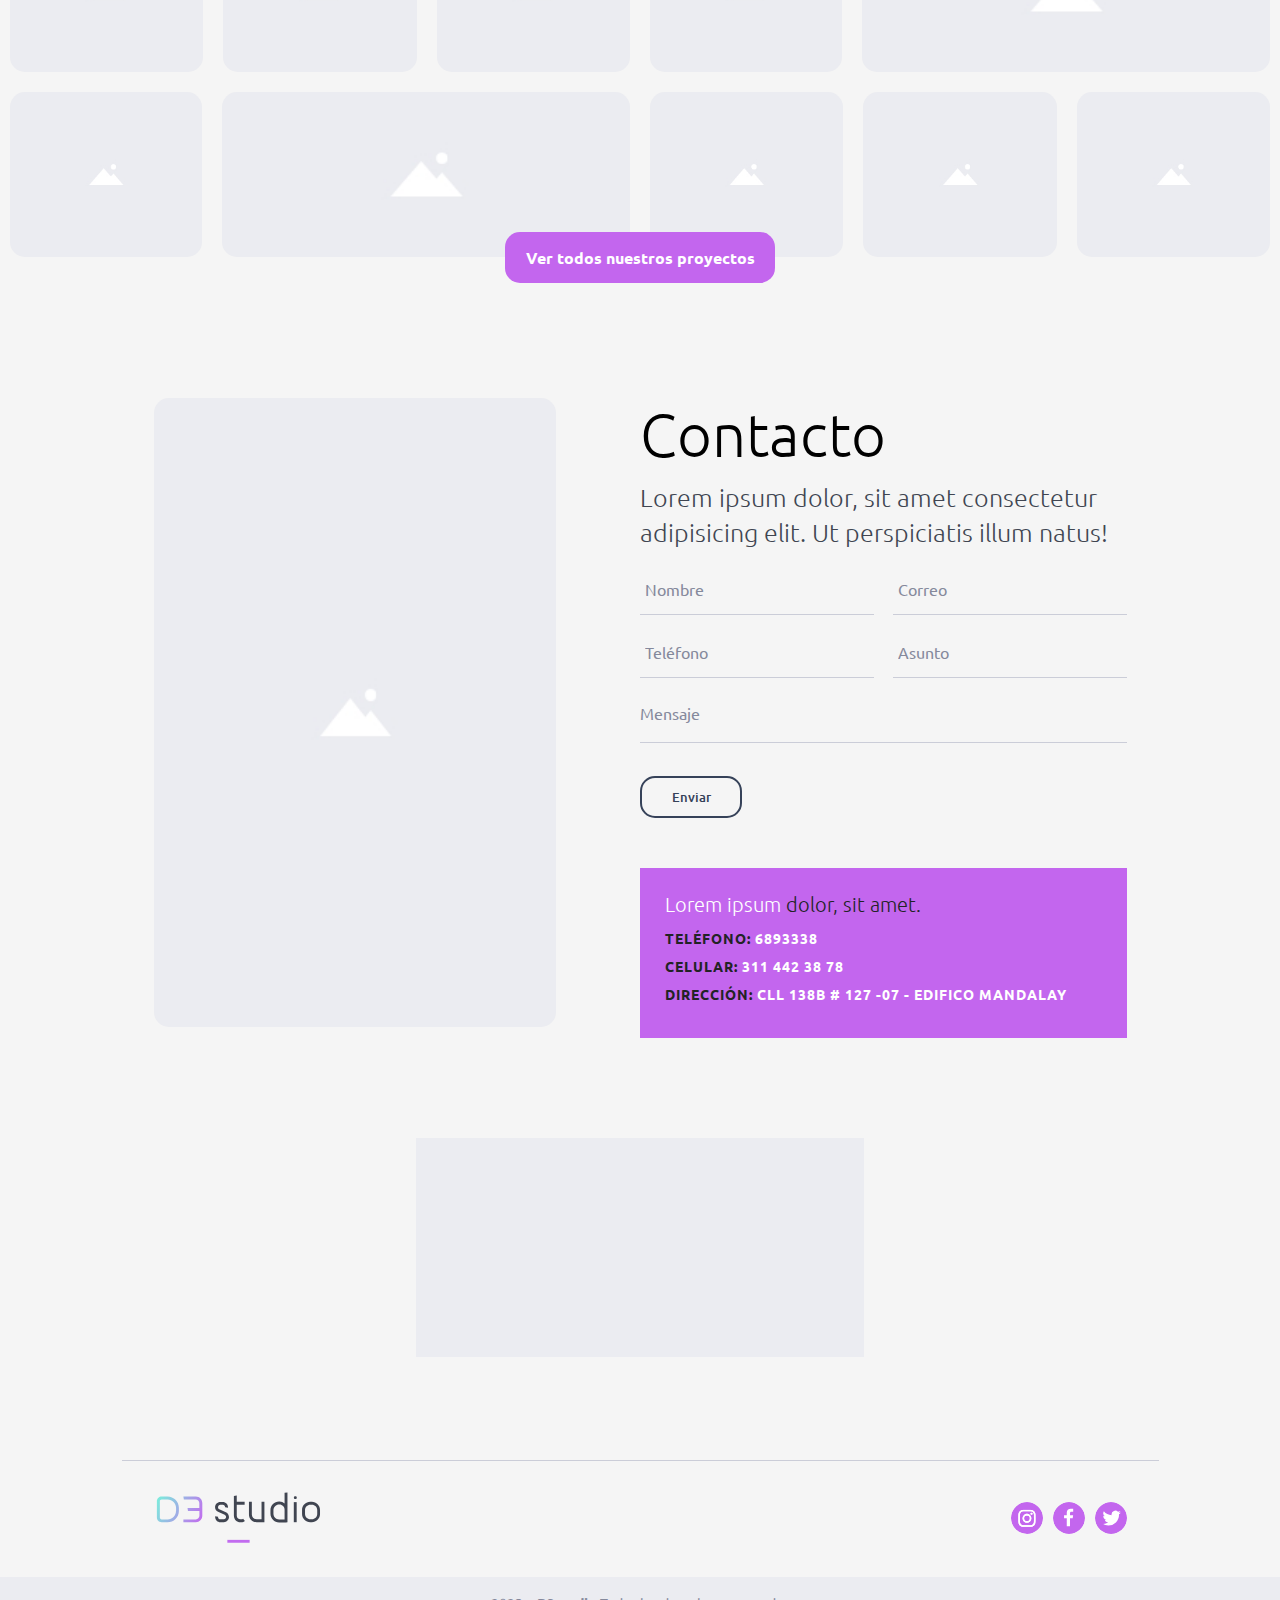
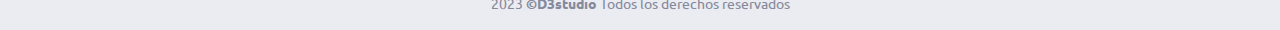
==== commit 2279dcc0: "ajustes varios :)" ====
--- a/index.html
+++ b/index.html
@@ -65,11 +65,11 @@
 
               <div class="miSlide_txt">
                 <div class="contSubTT dFlx">
-                  <p class="subTTslide">Dale <b>volumen</b> a tus ideas</p>
+                  <p class="subTTslide">Obtén Resultados <b>Impecables</b></p>
                   <img src="images/ok-1.svg" alt="">
                 </div>
-                <h1 class="TTslidee">Kitsch retro</h1>
-                <p class="parrSlide">Bushwick Schlitz. Est Shoreditch small batch, dolor Schlitz sapiente twee stumptown ex. Duis Carles pickled, cornhole Thundercats.</p>
+                <h1 class="TTslidee">Corte Laser</h1>
+                <p class="parrSlide">Preciso y rápido para proyectos de fabricación con acrílico. Llámanos para una cotización gratuita.</b></p>
               </div>
 
             </div>
--- a/assets/style.css
+++ b/assets/style.css
@@ -73,6 +73,24 @@
   pointer-events: none;
 }
 
+::-webkit-scrollbar {
+  width: 13px;
+  opacity: 0;
+}
+
+::-webkit-scrollbar-track {
+  background: transparent;
+}
+
+::-webkit-scrollbar-thumb {
+background-color: #d5d6de;
+border-radius: 50px;
+}
+
+::-webkit-scrollbar-thumb:hover {
+background-color: #b6b8c0;
+}
+
 /*-----------------------------------
 1.1 Alineaciones
 -----------------------------------*/
@@ -216,7 +234,7 @@
 img.blur2-1, img.blur2-2 {
   position: absolute;
   pointer-events: none;
-  width: 65%;
+  width: 60%;
   left: -55vw;
   top: 240px;
 }
@@ -716,6 +734,8 @@
 /* ---------------------- slide 1 */
 .contSubTT img {
   width: 45px;
+  position: relative;
+  top: -3px;
 }
 
 p.subTTslide {
@@ -2444,6 +2464,14 @@
   background: #222325;
 }
 
+body.darkMode::-webkit-scrollbar-thumb {
+  background-color: #424650;
+  }
+  
+body.darkMode::-webkit-scrollbar-thumb:hover {
+background-color: #535865;
+}
+
 body.darkMode .switchDarkLight {
   box-shadow: 0 0 0 1px #ffffff inset;
 }
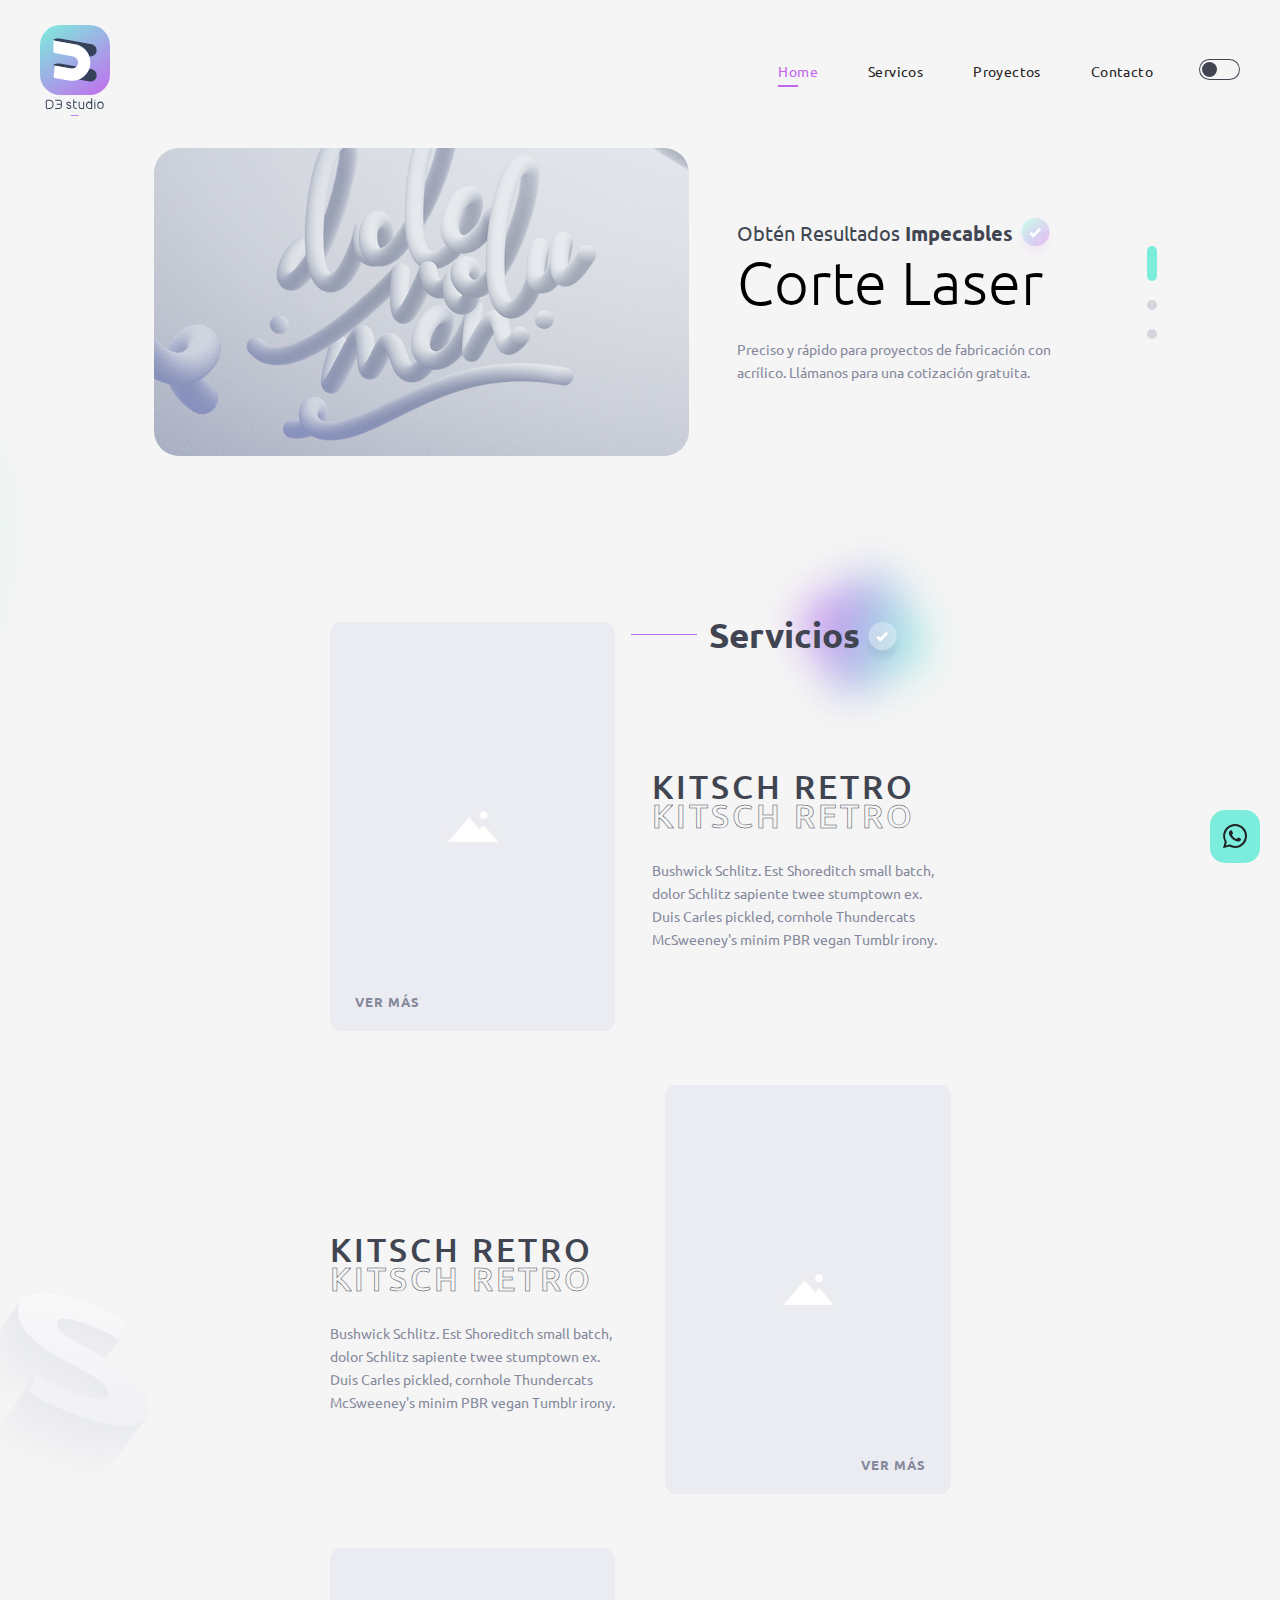
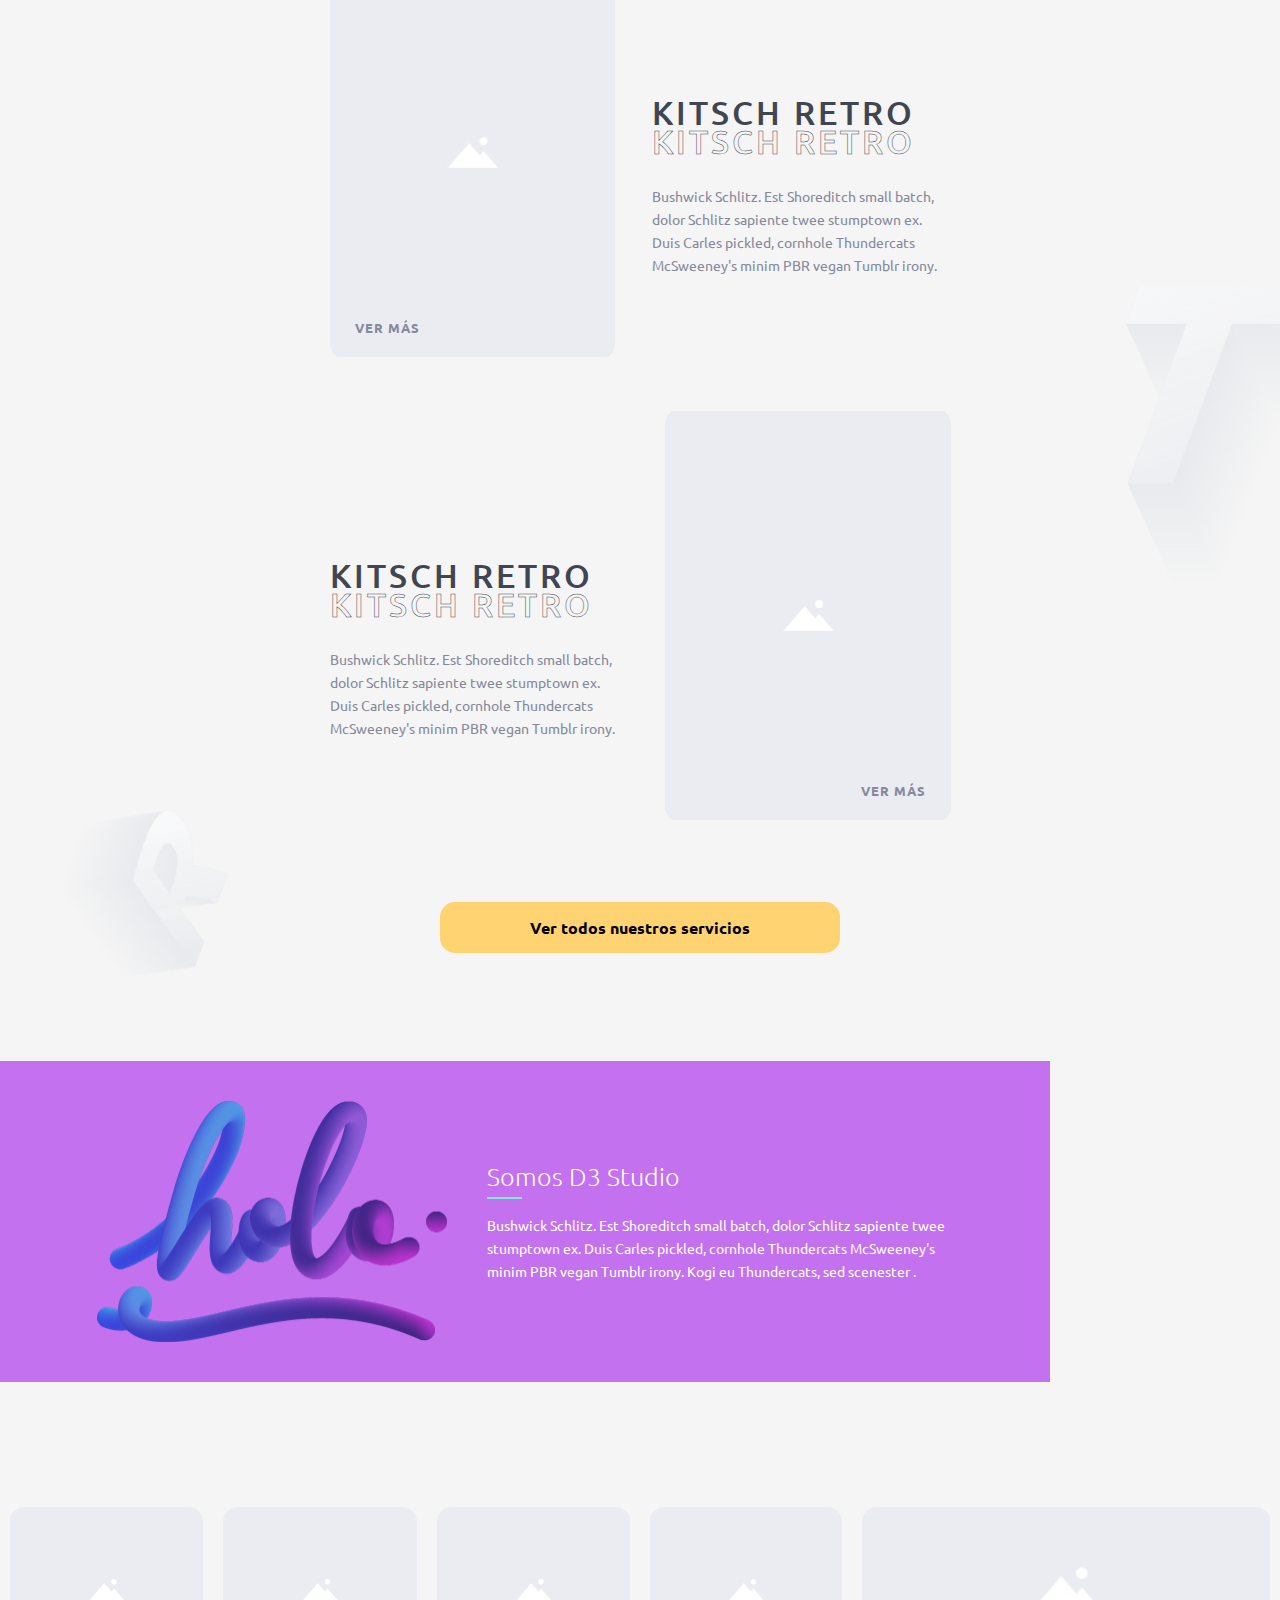
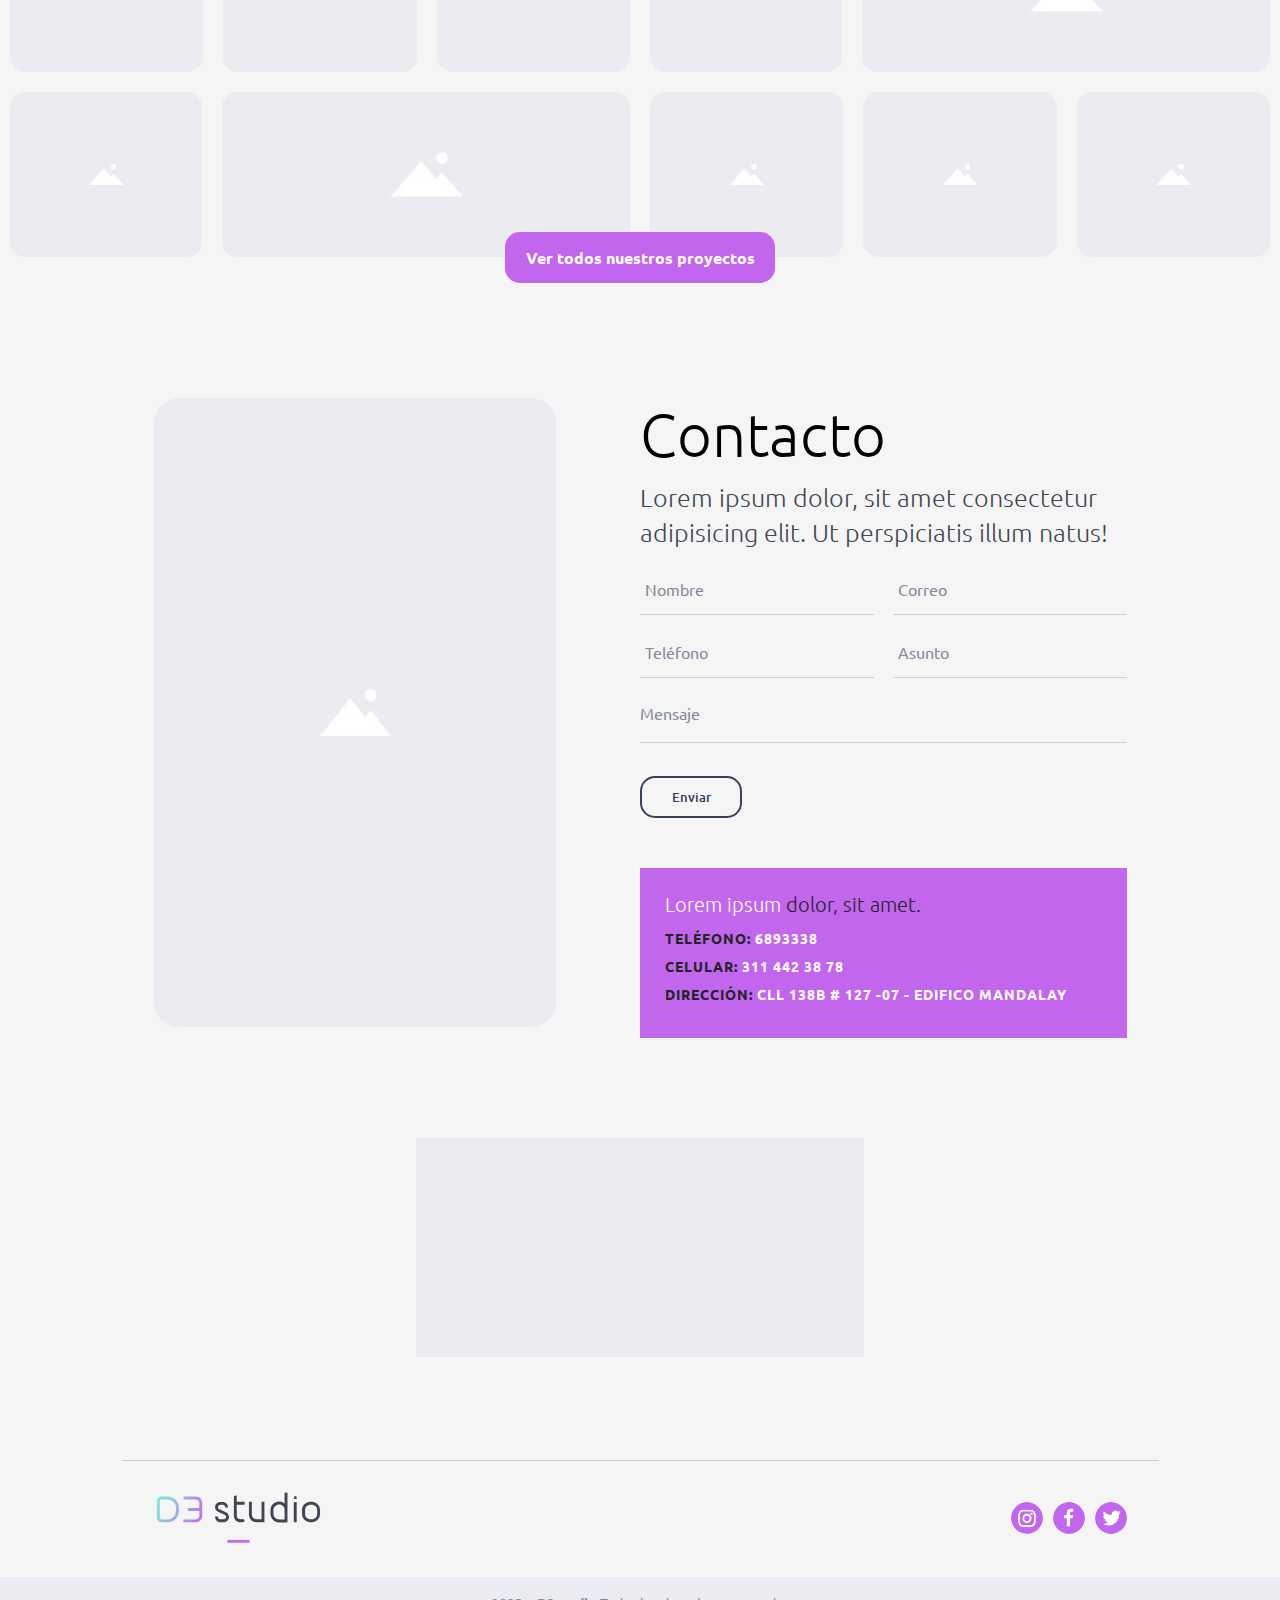
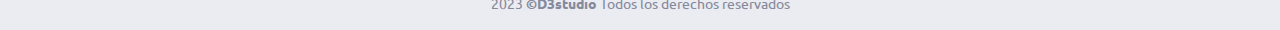
==== commit d50f511b: "se agrego el boton de ws" ====
--- a/index.html
+++ b/index.html
@@ -9,7 +9,6 @@
   <meta property="og:title" content="Mozilla Developer Network">
 
   <title>D3 studio</title>
-  <script src="assets/include.js"></script>
   <link rel="stylesheet" href="assets/style.css">
   <link rel="shortcut icon" href="images/favicom-2.ico" type="image/x-icon">
 </head>
@@ -415,7 +414,7 @@
     <!-- End Galeria -->
 
     <!-- Contacto -->
-    <section class="contacto wrap dFlx">
+    <section class="contacto wrap dFlx jSpcB">
       <div>
         <img src="images/imgPrueba.jpg" alt="" class="imgContact">
         <img src="images/imgPrueba.jpg" alt="" class="imgContactM">
@@ -453,6 +452,7 @@
 
   <div data-include="assets/footer.html"></div>
   
+  <script src="assets/include.js"></script>
   <script src="assets/app.js"></script>
   <script src="assets/trigger.js"></script>
 </body>
--- a/assets/style.css
+++ b/assets/style.css
@@ -2,7 +2,8 @@
 
 :root{
   --ancho-dTres: 70px;
-  --color-d: #C366EE;
+  --color-morado: #C366EE;
+  --color-verde: #7CEDDC;
   --color-tres: #4c4b4d;
 }
 
@@ -22,7 +23,7 @@
   background: #F5F5F5;
 }
 
-.menu, .cont_menu ul li a, .cont_dTres *, .cont_dTres, .dTres_txt, .cont_menu, body, .switch, .switchDarkLight, .dot, .slider_btn, .servMas, .servTxt h3, .letra img, .verPro, .verPro::before, .dkm, .servMas h5, .dTres::after, .servImg img, .servImg, body.darkMode #mensaje::placeholder, body.darkMode #mensaje, body.darkMode .contInputs input::placeholder, body.darkMode .contInputs input, body.darkMode .fonmContacto input[type="button"], g#studio path, g#studio g path, g#studio rect, .contLegal, .contFoot, .menuDesk, .menuMobile, .lineMneu, g#Grupo_3394 path, .TTProyects, .redes img, #locales, .tablinks, .ico-casa g#casa-grisCla path, .ico-casa g#casa-grisOsc path, .ico-casa g#casa-grisOsc2 path, .tab-TT, .pauseBtn, .btn_servicios, .btn_proyectos, .sigt, .atrs, .miSlide {
+.menu, .cont_menu ul li a, .cont_dTres *, .cont_dTres, .dTres_txt, .cont_menu, body, .switch, .switchDarkLight, .dot, .slider_btn, .servMas, .servTxt h3, .letra img, .verPro, .verPro::before, .dkm, .servMas h5, .dTres::after, .servImg img, .servImg, body.darkMode #mensaje::placeholder, body.darkMode #mensaje, body.darkMode .contInputs input::placeholder, body.darkMode .contInputs input, body.darkMode .fonmContacto input[type="button"], g#studio path, g#studio g path, g#studio rect, .contLegal, .contFoot, .menuDesk, .menuMobile, .lineMneu, g#Grupo_3394 path, .TTProyects, .redes img, #locales, .tablinks, .ico-casa g#casa-grisCla path, .ico-casa g#casa-grisOsc path, .ico-casa g#casa-grisOsc2 path, .tab-TT, .pauseBtn, .btn_servicios, .btn_proyectos, .sigt, .atrs, .miSlide, .btn-ws>a, path#Trazado_1809 {
   transition: all 0.5s ease-in-out;
 }
 
@@ -194,6 +195,33 @@
 1.5 Contenido
 -----------------------------------*/
 
+.btn-ws {
+  width: 50px;
+  height: 50px;
+  position: fixed;
+  bottom: 40px;
+  right: 20px;
+}
+
+.btn-ws>a {
+  background: var(--color-verde);
+  display: block;
+  padding: 13px;
+  border-radius: 15px;
+}
+
+.btn-ws>a:hover {
+  background: var(--color-morado);
+}
+
+.btn-ws>a:hover path#Trazado_1809{
+  fill: #ffffff;
+}
+
+.btn-ws>a .ico-ws {
+  transform: translateY(1px);
+}
+
 .load, .load-2, .leave, .leave-2 {
   background: #292E35;
   position: fixed;
@@ -211,11 +239,11 @@
 }
 
 .load-2 {
-  background: #7CEDDC;
+  background: var(--color-verde);
 }
 
 .leave-2 {
-  background: var(--color-d);
+  background: var(--color-morado);
 }
 
 .leaveOn{
@@ -270,7 +298,7 @@
   width: var(--ancho-dTres);
   height: var(--ancho-dTres);
   border-radius: 29%;
-  /* background: var(--color-d); */
+  /* background: var(--color-morado); */
   /* background: linear-gradient(145deg, rgba(124,237,220,1) 0%, rgba(194,108,239,1) 100%); */
 }
 
@@ -283,7 +311,7 @@
   height: 100%;
   border-radius: 29%;
   z-index: -1;
-  background: var(--color-d);
+  background: var(--color-morado);
   background: linear-gradient(145deg, rgba(124,237,220,1) 0%, rgba(194,108,239,1) 100%);
   opacity: 1;
 }
@@ -298,7 +326,7 @@
 }
 
 .cont_dTres:hover path.bodeB, .cont_dTres:hover path#Trazado_1889 {
-  /* fill: var(--color-d); */
+  /* fill: var(--color-morado); */
   fill:  #c8cce4;
 }
 
@@ -335,7 +363,7 @@
 
 /* D */
 path.deBg, path.deB, g#bgd path{
-  fill: var(--color-d);
+  fill: var(--color-morado);
 }
 /* FIN D */
 
@@ -388,7 +416,7 @@
 .linea_menu {
   height: 2px;
   width: 20px;
-  background: var(--color-d);
+  background: var(--color-morado);
   position: absolute;
   opacity: 1;
   transition: width 0.6s ease-in-out, opacity 0.2s, left 0.6s ease-in-out, opacity 0.2s;
@@ -399,7 +427,7 @@
 }
 
 nav.menu .cont_menu ul li a.active{
-  color: var(--color-d);
+  color: var(--color-morado);
 }
 
 .cont_menu {
@@ -541,7 +569,7 @@
 
 .dot.active{
   height: 35px;
-  background: #7CEDDC;
+  background: var(--color-verde);
   opacity: 1;
 }
 
@@ -555,12 +583,12 @@
 }
 
 .pauseBtn:hover{
-  background: #7CEDDC;
+  background: var(--color-verde);
 }
 
 .atrs:hover,
 .sigt:hover {
-  background-color: var(--color-d);
+  background-color: var(--color-morado);
 }
 
 .slider_btn .sigt::before{
@@ -967,7 +995,7 @@
 }
 
 .linePro {
-  background: #7CEDDC;
+  background: var(--color-verde);
   height: 2px;
   width: 35px;
   margin-top: 5px;
@@ -1054,7 +1082,7 @@
 }
 
 .btn_proyectos{
-  background: var(--color-d);
+  background: var(--color-morado);
   color: #ffffff;
   max-width: 270px;
   margin-top: -35px;
@@ -1064,8 +1092,8 @@
 
 .btn_proyectos:hover{
   background: #F5F5F5;
-  color: var(--color-d);
-  box-shadow: 0 0 0 2px var(--color-d);
+  color: var(--color-morado);
+  box-shadow: 0 0 0 2px var(--color-morado);
 }
 
 .contOJO {
@@ -1199,8 +1227,12 @@
   width: 50%;
 }
 
+.contacto>div:first-child {
+  width: 41%;
+}
+
 .contacto>div img {
-  border-radius: 15px;
+  border-radius: 25px;
 }
 
 .imgContact {
@@ -1277,7 +1309,7 @@
 }
 
 .tel{
-  background: var(--color-d);
+  background: var(--color-morado);
   padding: 25px;
 }
 
@@ -1346,7 +1378,7 @@
 .ojo{
   position: absolute;
   cursor: pointer;
-  background: #7CEDDC;
+  background: var(--color-verde);
   height: 35px;
   width: 37px;
   border-radius: 11px;
@@ -1363,16 +1395,16 @@
   height: 0;
   border-style: solid;
   border-width: 11px 6px 0 6px;
-  border-color: #7CEDDC transparent transparent transparent;
+  border-color: var(--color-verde) transparent transparent transparent;
   bottom: -6px;
 }
 
 .ojo.activeEye::after{
-  border-color: var(--color-d) transparent transparent transparent;
+  border-color: var(--color-morado) transparent transparent transparent;
 }
 
 .ojo.activeEye{
-  background: var(--color-d);
+  background: var(--color-morado);
   z-index: 3;
 }
 
@@ -1486,7 +1518,7 @@
 
 .prev:hover,
 .next:hover {
-  background-color: var(--color-d);
+  background-color: var(--color-morado);
 }
 
 .mySlides img {
@@ -1620,7 +1652,7 @@
   position: absolute;
   top: 10px;
   left: 10px;
-  background: var(--color-d);
+  background: var(--color-morado);
   height: 7px;
   width: 7px;
   border-radius: 50px;
@@ -1677,15 +1709,15 @@
 }
 
 body div.tablinks.active {
-  background: var(--color-d);
+  background: var(--color-morado);
 }
 
 .tablinks:hover .tab-TT{
-  color: var(--color-d);
+  color: var(--color-morado);
 }
 
 .tablinks.active:hover {
-  background: var(--color-d);
+  background: var(--color-morado);
 }
 
 .tabcontent {
@@ -1712,7 +1744,7 @@
 }
 
 .tablinks.active .ico-casa g#casa-grisOsc path, .tablinks:hover .ico-casa g#casa-grisOsc path{
-  fill: #7CEDDC;
+  fill: var(--color-verde);
 }
 
 .tablinks.active .ico-casa g#casa-grisOsc2 path, .tablinks:hover .ico-casa g#casa-grisOsc2 path{
@@ -2130,7 +2162,7 @@
   }
 
   .slideBG-desk {
-    max-height: 210px;
+    max-height: 130px;
     border-radius: 18px;
   }
   .slider_btn {
@@ -2144,6 +2176,14 @@
 
   p.parrSlide {
     max-width: initial;
+  }
+
+  .slider_btn, .slider_btn .sigt, .slider_btn .atrs, .pauseBtn {
+    cursor:  none;
+  }
+
+  .slider_btn .sigt:active, .slider_btn .atrs:active, .pauseBtn:active {
+    background: #d5d6de;
   }
   /* End slider */
 
@@ -2292,9 +2332,13 @@
     flex-direction: column;
   }
 
-  .contacto>div {
+  .contacto>div, .contacto>div:first-child {
     width: 100%;
   }
+
+  .contacto>div img {
+    border-radius: 18px;
+}
 
   .imgContact {
     display: none;
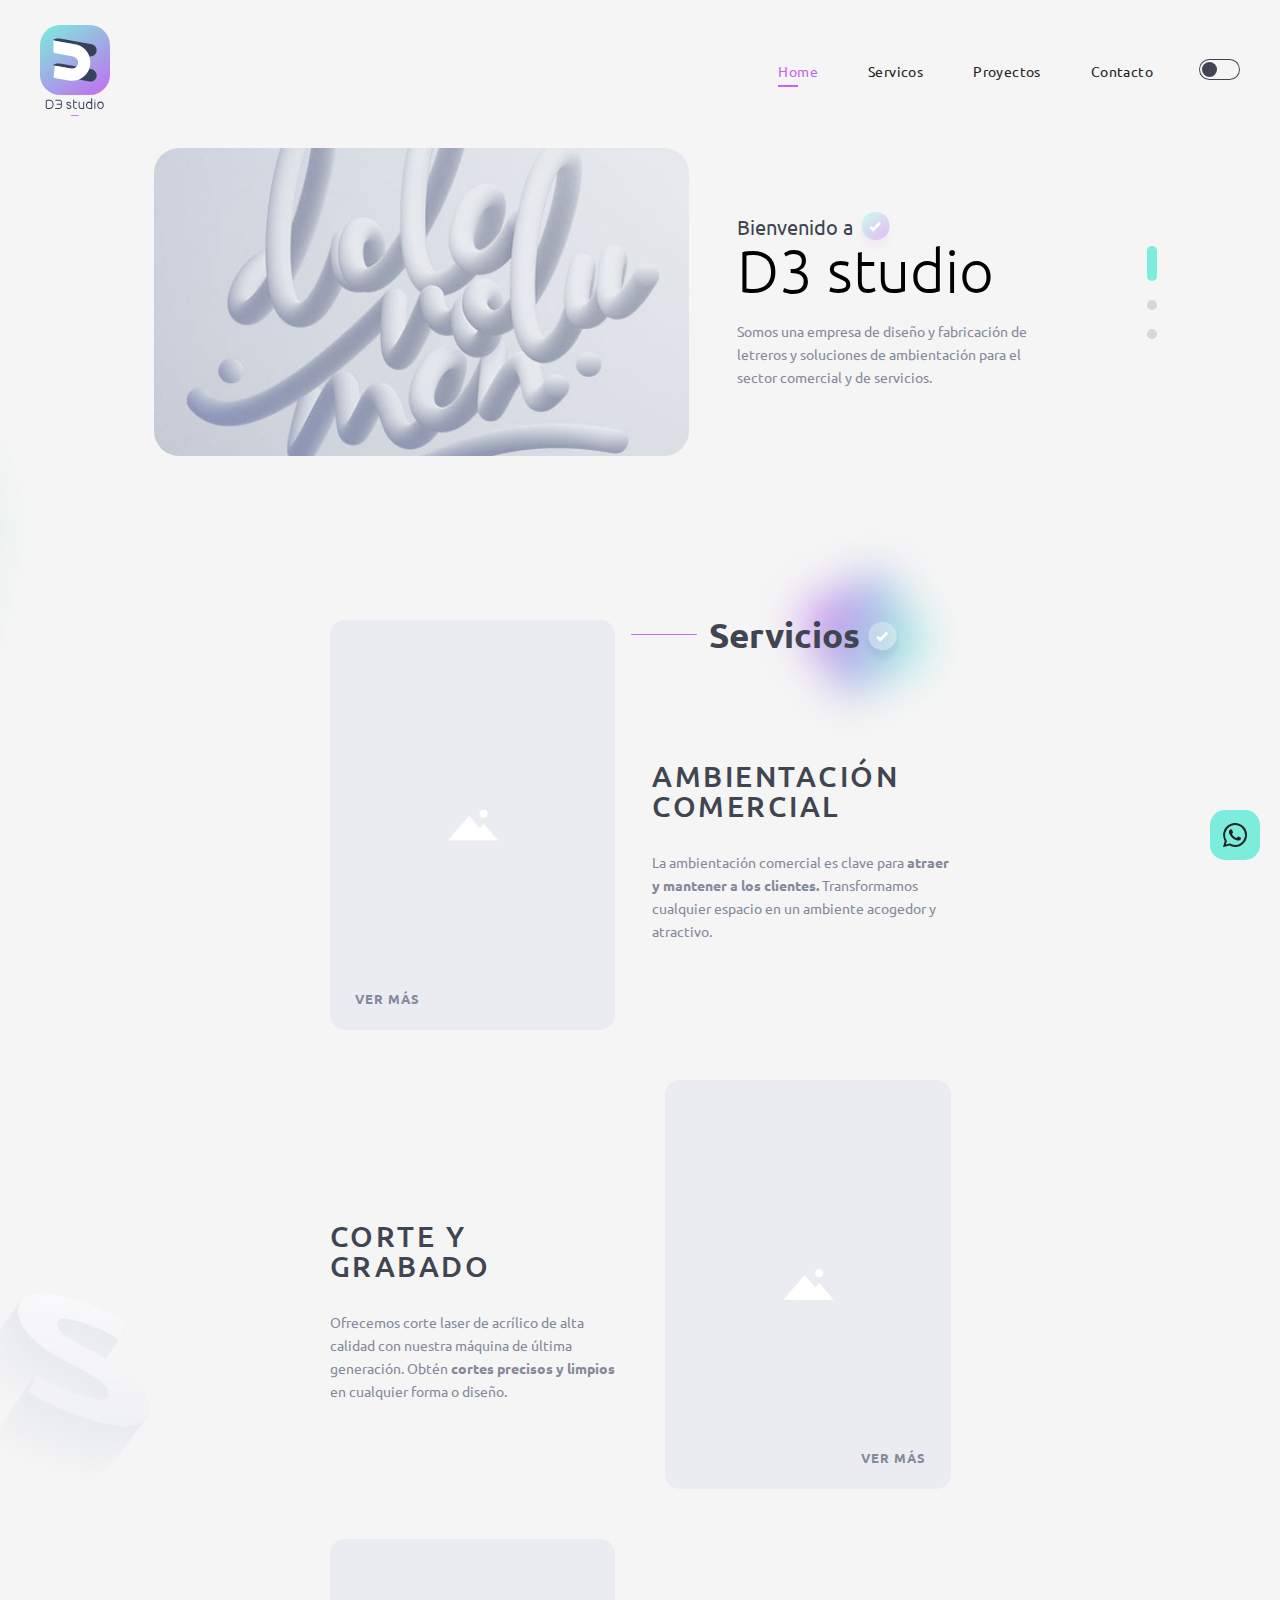
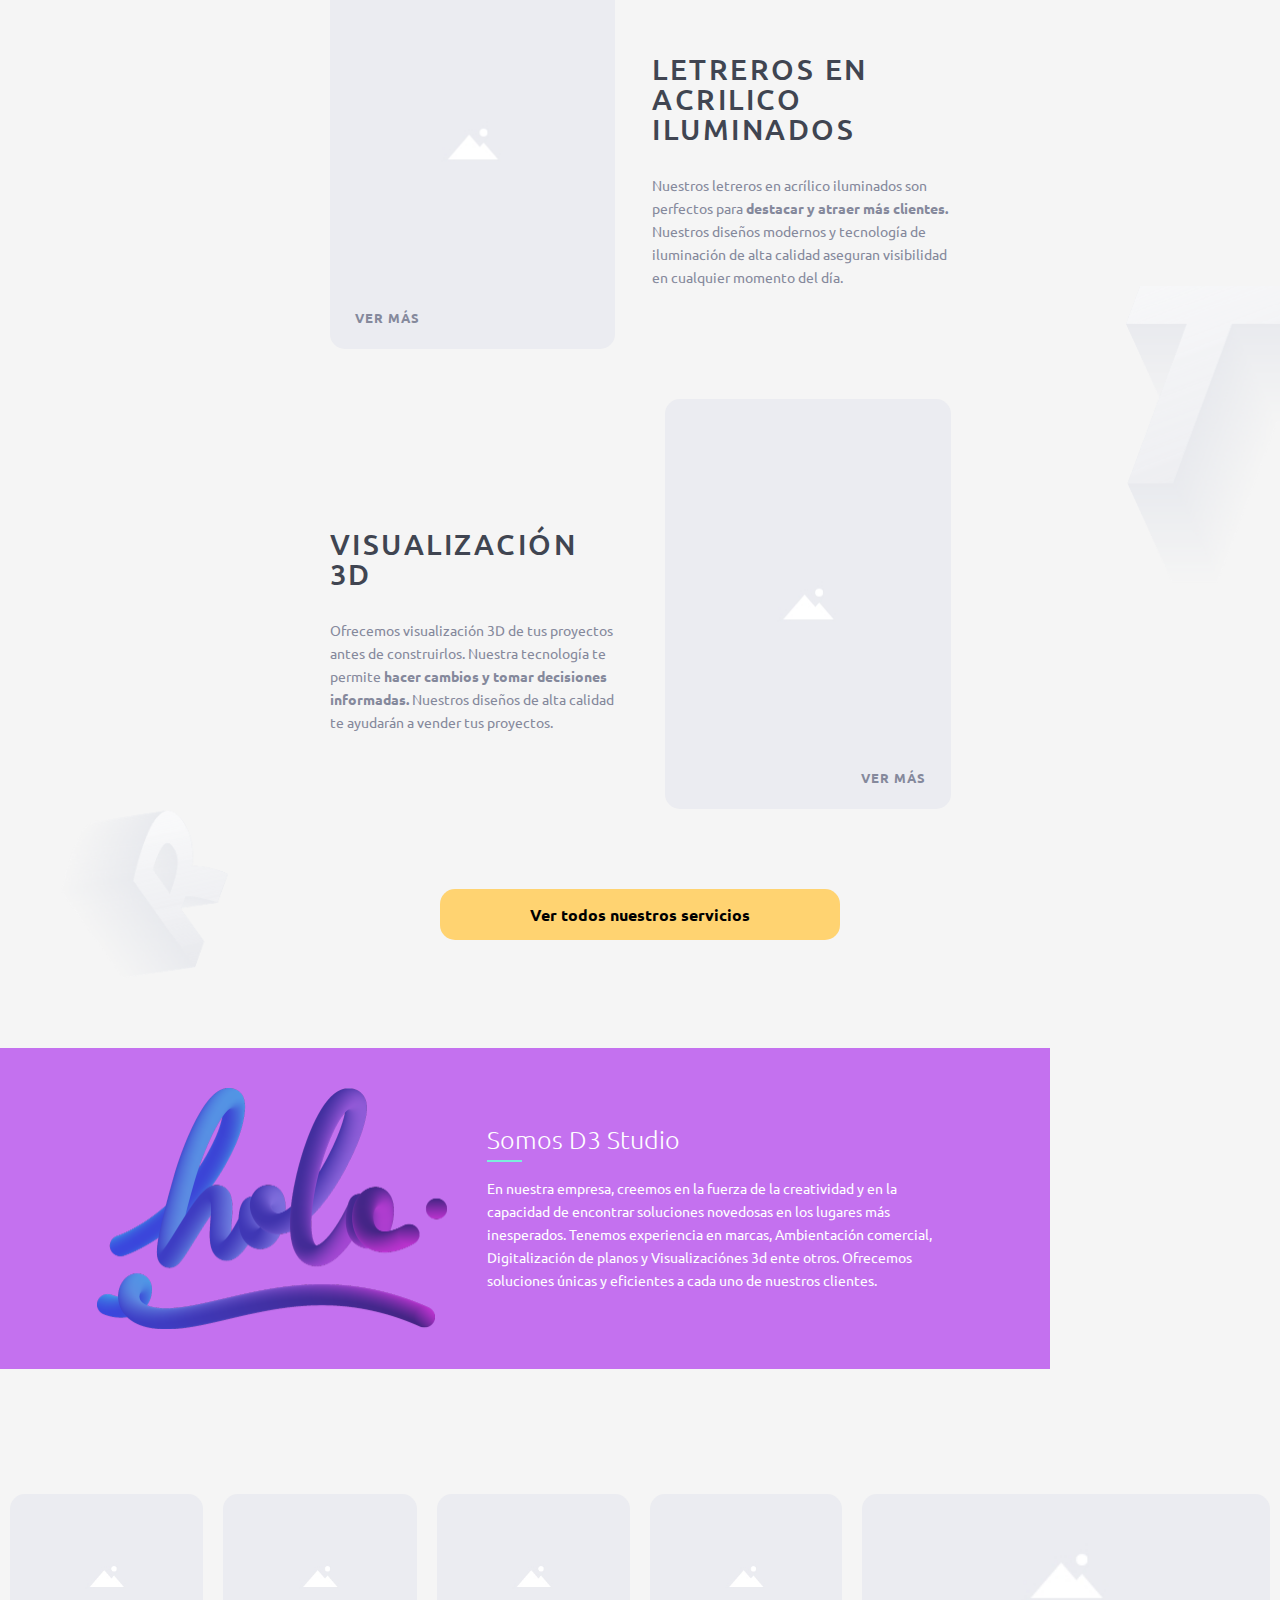
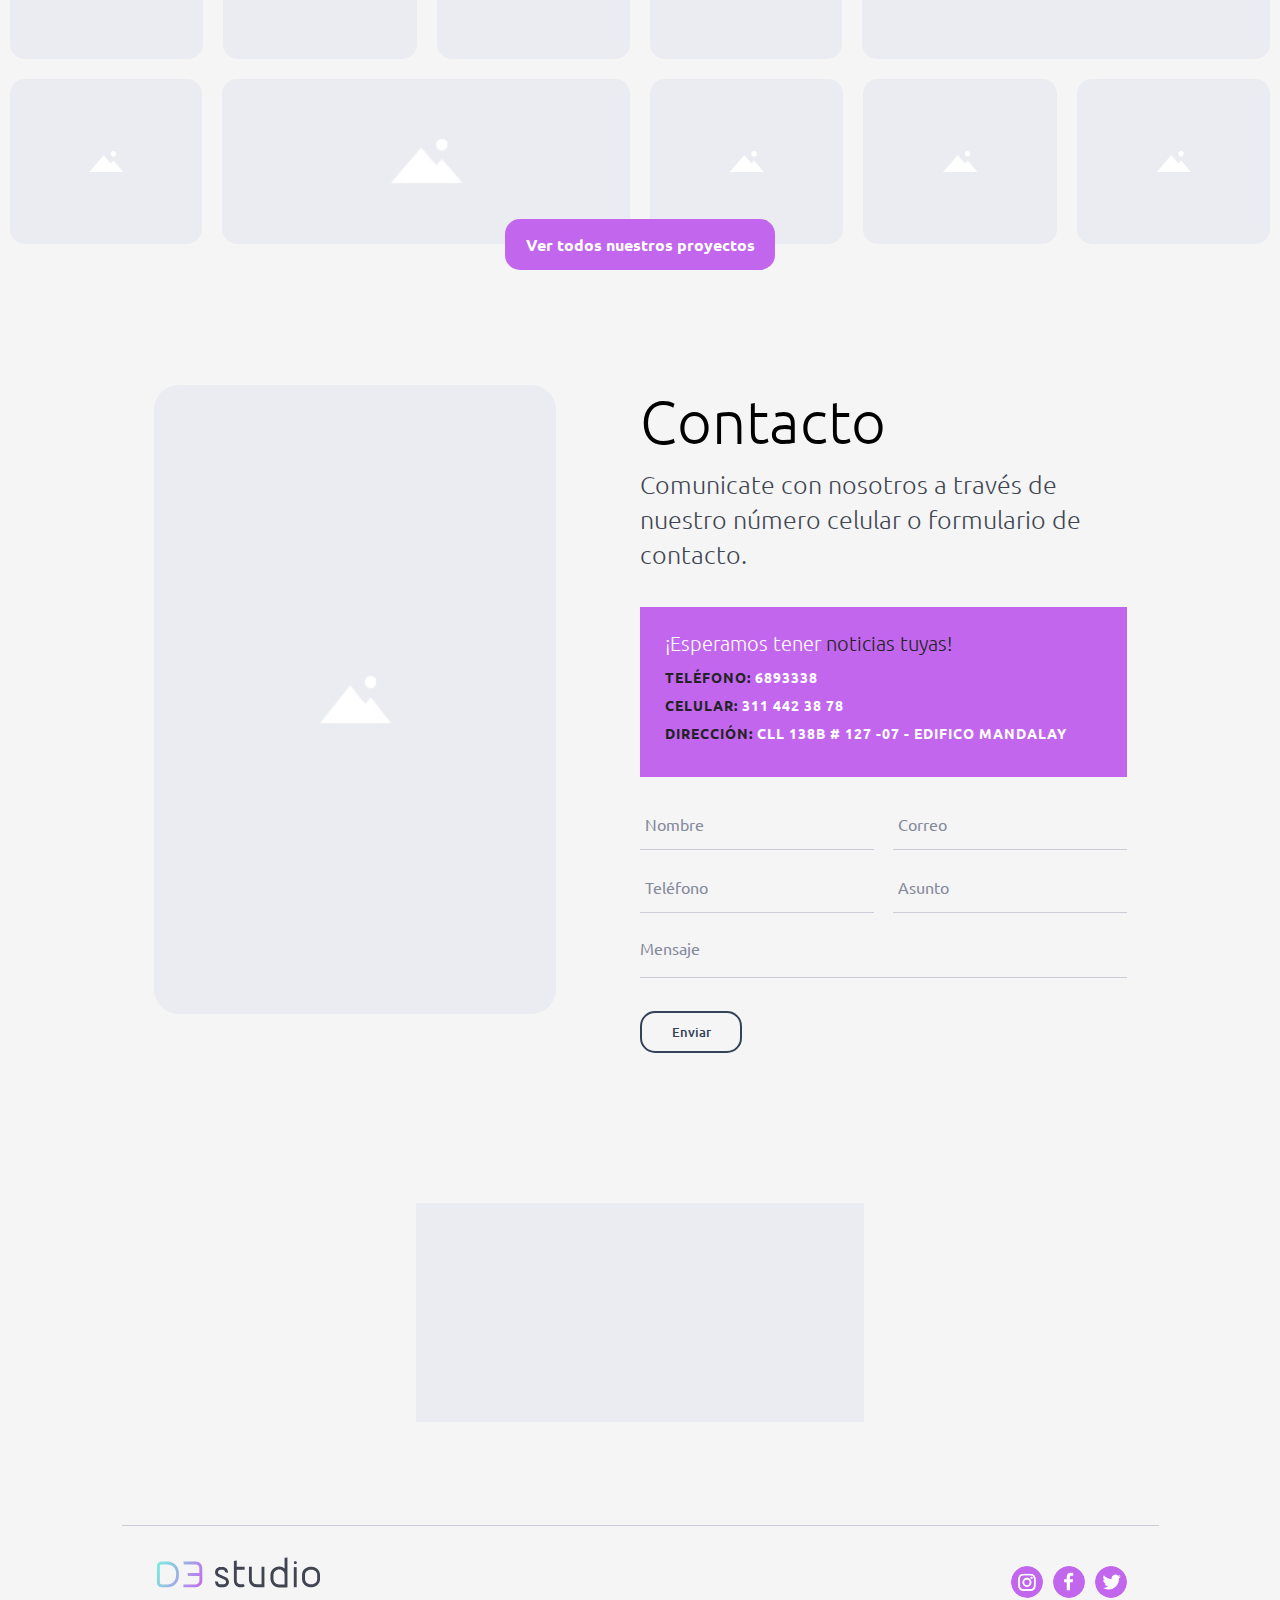
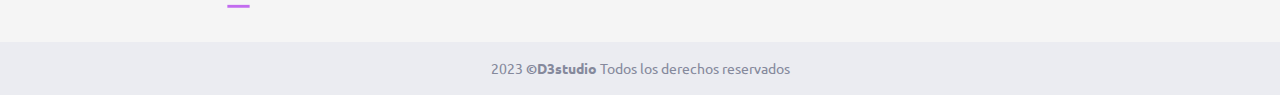
==== commit ed497a70: "add textos en la pagina" ====
--- a/index.html
+++ b/index.html
@@ -64,11 +64,11 @@
 
               <div class="miSlide_txt">
                 <div class="contSubTT dFlx">
-                  <p class="subTTslide">Obtén Resultados <b>Impecables</b></p>
+                  <p class="subTTslide">Bienvenido a</p>
                   <img src="images/ok-1.svg" alt="">
                 </div>
-                <h1 class="TTslidee">Corte Laser</h1>
-                <p class="parrSlide">Preciso y rápido para proyectos de fabricación con acrílico. Llámanos para una cotización gratuita.</b></p>
+                <h1 class="TTslidee">D3 studio</h1>
+                <p class="parrSlide">Somos una empresa de diseño y fabricación de letreros y soluciones de ambientación para el sector comercial y de servicios.</b></p>
               </div>
 
             </div>
@@ -148,10 +148,10 @@
 
           <div class="servTxt">
             <a href="#">
-              <h3>Kitsch retro</h3>
-              <h3 class="shadowTxt">Kitsch retro</h3>
+              <h3>Ambientación comercial</h3>
+              <!-- <h3 class="shadowTxt">Ambientación comercia</h3> -->
             </a>
-            <p>Bushwick Schlitz. Est Shoreditch small batch, dolor Schlitz sapiente twee stumptown ex. Duis Carles pickled, cornhole Thundercats McSweeney's minim PBR vegan Tumblr irony.</p>
+            <p>La ambientación comercial es clave para <b>atraer y mantener a los clientes.</b> Transformamos cualquier espacio en un ambiente acogedor y atractivo.</p>
           </div>
         </div>
 
@@ -163,10 +163,10 @@
 
           <div class="servTxt">
             <a href="#servicio1">
-              <h3>Kitsch retro</h3>
-              <h3 class="shadowTxt">Kitsch retro</h3>
+              <h3>Corte y grabado</h3>
+              <!-- <h3 class="shadowTxt">Corte Laser</h3> -->
             </a>
-            <p>Bushwick Schlitz. Est Shoreditch small batch, dolor Schlitz sapiente twee stumptown ex. Duis Carles pickled, cornhole Thundercats McSweeney's minim PBR vegan Tumblr irony.</p>
+            <p>Ofrecemos corte laser de acrílico de alta calidad con nuestra máquina de última generación. Obtén <b>cortes precisos y limpios</b> en cualquier forma o diseño.</p>
           </div>
         </div>
 
@@ -178,10 +178,10 @@
 
           <div class="servTxt">
             <a href="#">
-              <h3>Kitsch retro</h3>
-              <h3 class="shadowTxt">Kitsch retro</h3>
+              <h3>Letreros en acrilico iluminados</h3>
+              <!-- <h3 class="shadowTxt">Kitsch retro</h3> -->
             </a>
-            <p>Bushwick Schlitz. Est Shoreditch small batch, dolor Schlitz sapiente twee stumptown ex. Duis Carles pickled, cornhole Thundercats McSweeney's minim PBR vegan Tumblr irony.</p>
+            <p>Nuestros letreros en acrílico iluminados son perfectos para <b>destacar y atraer más clientes.</b> Nuestros diseños modernos y tecnología de iluminación de alta calidad aseguran visibilidad en cualquier momento del día.</p>
           </div>
         </div>
 
@@ -193,10 +193,10 @@
 
           <div class="servTxt">
             <a href="#">
-              <h3>Kitsch retro</h3>
-              <h3 class="shadowTxt">Kitsch retro</h3>
+              <h3>Visualización 3D</h3>
+              <!-- <h3 class="shadowTxt">Kitsch retro</h3> -->
             </a>
-            <p>Bushwick Schlitz. Est Shoreditch small batch, dolor Schlitz sapiente twee stumptown ex. Duis Carles pickled, cornhole Thundercats McSweeney's minim PBR vegan Tumblr irony.</p>
+            <p>Ofrecemos visualización 3D de tus proyectos antes de construirlos. Nuestra tecnología te permite <b>hacer cambios y tomar decisiones informadas.</b> Nuestros diseños de alta calidad te ayudarán a vender tus proyectos.</p>
           </div>
         </div>
 
@@ -215,7 +215,7 @@
       <div class="proTxt1">
         <h4>Somos D3 Studio</h4>
         <div class="linePro"></div>
-        <p>Bushwick Schlitz. Est Shoreditch small batch, dolor Schlitz sapiente twee stumptown ex. Duis Carles pickled, cornhole Thundercats McSweeney's minim PBR vegan Tumblr irony. Kogi eu Thundercats, sed scenester .</p>
+        <p>En nuestra empresa, creemos en la fuerza de la creatividad y en la capacidad de encontrar soluciones novedosas en los lugares más inesperados. Tenemos experiencia en marcas, Ambientación comercial, Digitalización de planos y Visualizaciónes 3d ente otros. Ofrecemos soluciones únicas y eficientes a cada uno de nuestros clientes.</p>
       </div>
     </section>
     <!-- End Proyectos -->
@@ -422,7 +422,15 @@
 
       <div>
         <h1>Contacto</h1>
-        <p class="txtContacto">Lorem ipsum dolor, sit amet consectetur adipisicing elit. Ut perspiciatis illum natus!</p>
+        <p class="txtContacto">Comunicate con nosotros a través de nuestro número celular o formulario de contacto.</p>
+        <div class="tel">
+          <p class="teltxt">¡Esperamos tener <span class="blckClr">noticias tuyas!</span></p>
+
+          <a href="" class="txtInfo"><span class="blckClr">Teléfono:</span> 6893338</a>
+          <a href="" class="txtInfo"><span class="blckClr">Celular:</span> 311 442 38 78</a>
+          <div class="txtInfo"><span class="blckClr">Dirección:</span> Cll 138b # 127 -07 - Edifico mandalay</div>
+        </div>
+
         <form action="" class="fonmContacto">
           <div class="dFlx jSpcB contInputs">
             <input type="text" name="" id="" placeholder="Nombre">
@@ -438,13 +446,6 @@
           <input type="button" value="Enviar">
         </form>
 
-        <div class="tel">
-          <p class="teltxt">Lorem ipsum <span class="blckClr">dolor, sit amet.</span></p>
-
-          <a href="" class="txtInfo"><span class="blckClr">Teléfono:</span> 6893338</a>
-          <a href="" class="txtInfo"><span class="blckClr">Celular:</span> 311 442 38 78</a>
-          <div class="txtInfo"><span class="blckClr">Dirección:</span> Cll 138b # 127 -07 - Edifico mandalay</div>
-        </div>
       </div>
     </section>
     <!-- Fin Contacto -->
--- a/assets/style.css
+++ b/assets/style.css
@@ -23,7 +23,7 @@
   background: #F5F5F5;
 }
 
-.menu, .cont_menu ul li a, .cont_dTres *, .cont_dTres, .dTres_txt, .cont_menu, body, .switch, .switchDarkLight, .dot, .slider_btn, .servMas, .servTxt h3, .letra img, .verPro, .verPro::before, .dkm, .servMas h5, .dTres::after, .servImg img, .servImg, body.darkMode #mensaje::placeholder, body.darkMode #mensaje, body.darkMode .contInputs input::placeholder, body.darkMode .contInputs input, body.darkMode .fonmContacto input[type="button"], g#studio path, g#studio g path, g#studio rect, .contLegal, .contFoot, .menuDesk, .menuMobile, .lineMneu, g#Grupo_3394 path, .TTProyects, .redes img, #locales, .tablinks, .ico-casa g#casa-grisCla path, .ico-casa g#casa-grisOsc path, .ico-casa g#casa-grisOsc2 path, .tab-TT, .pauseBtn, .btn_servicios, .btn_proyectos, .sigt, .atrs, .miSlide, .btn-ws>a, path#Trazado_1809 {
+.menu, .cont_menu ul li a, .cont_dTres *, .cont_dTres, .dTres_txt, .cont_menu, body, .switch, .switchDarkLight, .dot, .slider_btn, .servMas, .servTxt h3, .letra img, .verPro, .verPro::before, .dkm, .servMas h5, .dTres::after, .servImg img, .servImg, body.darkMode #mensaje::placeholder, body.darkMode #mensaje, body.darkMode .contInputs input::placeholder, body.darkMode .contInputs input, body.darkMode .fonmContacto input[type="button"], g#studio path, g#studio g path, g#studio rect, .contLegal, .contFoot, .menuDesk, .menuMobile, .lineMneu, g#Grupo_3394 path, .TTProyects, .redes img, #locales, .tablinks, .ico-casa g#casa-grisCla path, .ico-casa g#casa-grisOsc path, .ico-casa g#casa-grisOsc2 path, .tab-TT, .pauseBtn, .btn_servicios, .btn_proyectos, .sigt, .atrs, .miSlide, .btn-ws>a, path#Trazado_1809, .btn_general {
   transition: all 0.5s ease-in-out;
 }
 
@@ -153,7 +153,7 @@
 
 h3 {
   color: #404551;
-  font-size: 33px;
+  font-size: 29px;
   font-weight: 500;
   text-transform: uppercase;
 }
@@ -208,6 +208,8 @@
   display: block;
   padding: 13px;
   border-radius: 15px;
+  height: 100%;
+  width: 100%;
 }
 
 .btn-ws>a:hover {
@@ -218,9 +220,9 @@
   fill: #ffffff;
 }
 
-.btn-ws>a .ico-ws {
+/* .btn-ws>a .ico-ws {
   transform: translateY(1px);
-}
+} */
 
 .load, .load-2, .leave, .leave-2 {
   background: #292E35;
@@ -774,6 +776,11 @@
 h1.TTslidee {
   margin-top: -20px;
   margin-bottom: 20px;
+  line-height: 60px;
+}
+
+.TTslidee>span {
+  color: var(--color-morado);
 }
 
 p.parrSlide {
@@ -867,14 +874,14 @@
 
 .Serv div.servImg{
   width: 46%;
-  height: 413px;
+  /* height: 413px; */
   overflow: hidden;
   border-radius: 15px;
 }
 
 .Serv div.servTxt{
   width: 48%;
-  margin-top: 68px;
+  margin-top: 55px;
 }
 
 .servImg{
@@ -902,12 +909,11 @@
 }
 
 .servTxt h3{
-  letter-spacing: 3px;
-  line-height: 29px;
+  letter-spacing: 2.5px;
+  line-height: 30px;
 }
 
 h3.shadowTxt {
-  margin-bottom: 30px;
   color: transparent;
   -webkit-text-fill-color: transparent;
   -webkit-text-stroke-width: 0.5px;
@@ -918,6 +924,10 @@
   margin-top: -37px;
 }
 
+.servTxt p {
+  margin-top: 30px;
+}
+
 /* .servImg:hover .servMas{
   background: rgb(194 108 239 / 65%);
   background: rgb(64 69 81 / 80%);
@@ -946,7 +956,7 @@
   justify-content: end;
 }
 
-.btn_servicios, .btn_proyectos {
+.btn_servicios, .btn_proyectos, .btn_general {
   background: #FFD371;
   text-align: center;
   padding: 15px 5px;
@@ -962,6 +972,20 @@
   color: #FFD371;
   background: transparent;
   box-shadow: 0 0 0 2px #FFD371;
+}
+
+.btn_general {
+  margin: 0;
+  display: block;
+  padding: 10px 25px;
+  color: #ffffff;
+  background: var(--color-morado);
+}
+
+.btn_general:hover {
+  background: #F5F5F5;
+  color: var(--color-morado);
+  box-shadow: 0 0 0 2px var(--color-morado);
 }
 /* End servicios */
 
@@ -1253,6 +1277,7 @@
   margin-top: 10px;
   line-height: 35px;
   color: #404551;
+  margin-bottom: 35px;
 }
 
 .contInputs{
@@ -1311,6 +1336,7 @@
 .tel{
   background: var(--color-morado);
   padding: 25px;
+  margin-bottom: 35px;
 }
 
 .teltxt{
@@ -1705,7 +1731,8 @@
   background: #EBECF1;
   border-radius: 15px;
   padding: 10px 15px;
-  margin: 0px 23px;
+  margin: 0px 7.5px;
+  margin-bottom: 15px;
 }
 
 body div.tablinks.active {
@@ -1759,6 +1786,7 @@
 .tabcontent img {
   width: 285px;
   margin: 0 auto;
+  border-radius: 25px;
 }
 
 .img-ser-Mobile{
@@ -1779,9 +1807,15 @@
 }
 
 .btn-video{
-  margin-top: 45px;
   display: table;
-  margin-left: auto;
+  margin: 0;
+}
+
+.cont-serv-btn .btn_general {
+  max-width: 240px;
+}
+#servicios .tab {
+  flex-wrap: wrap;
 }
 
 /* modales */
@@ -2155,6 +2189,7 @@
 
   .miSlide {
     flex-direction: column;
+    justify-content: flex-start;
   }
 
   .miSlide_txt, .slideBG-desk {
@@ -2193,11 +2228,21 @@
     margin-bottom: 88px;
   }
 
+  .contServAll {
+    display: flex;
+    flex-wrap: wrap;
+    justify-content: center;
+  }
+
   .Serv {
+    margin: 10px;
     margin-bottom: 50px;
-  }
+    max-width: 290px;
+    margin-top: 40px;
+}
 
   .TTServ {
+    max-width: 325px;
     justify-content: initial;
   }
 
@@ -2267,6 +2312,14 @@
     margin: 0 auto;
     margin-top: 50px;
   }
+
+  .cont-serv-btn {
+    flex-direction: column;
+  }
+
+  .cont-serv-btn .btn_general {
+    margin-bottom: 15px;
+  }
   /* End servicios */
 
   /* proyectos */
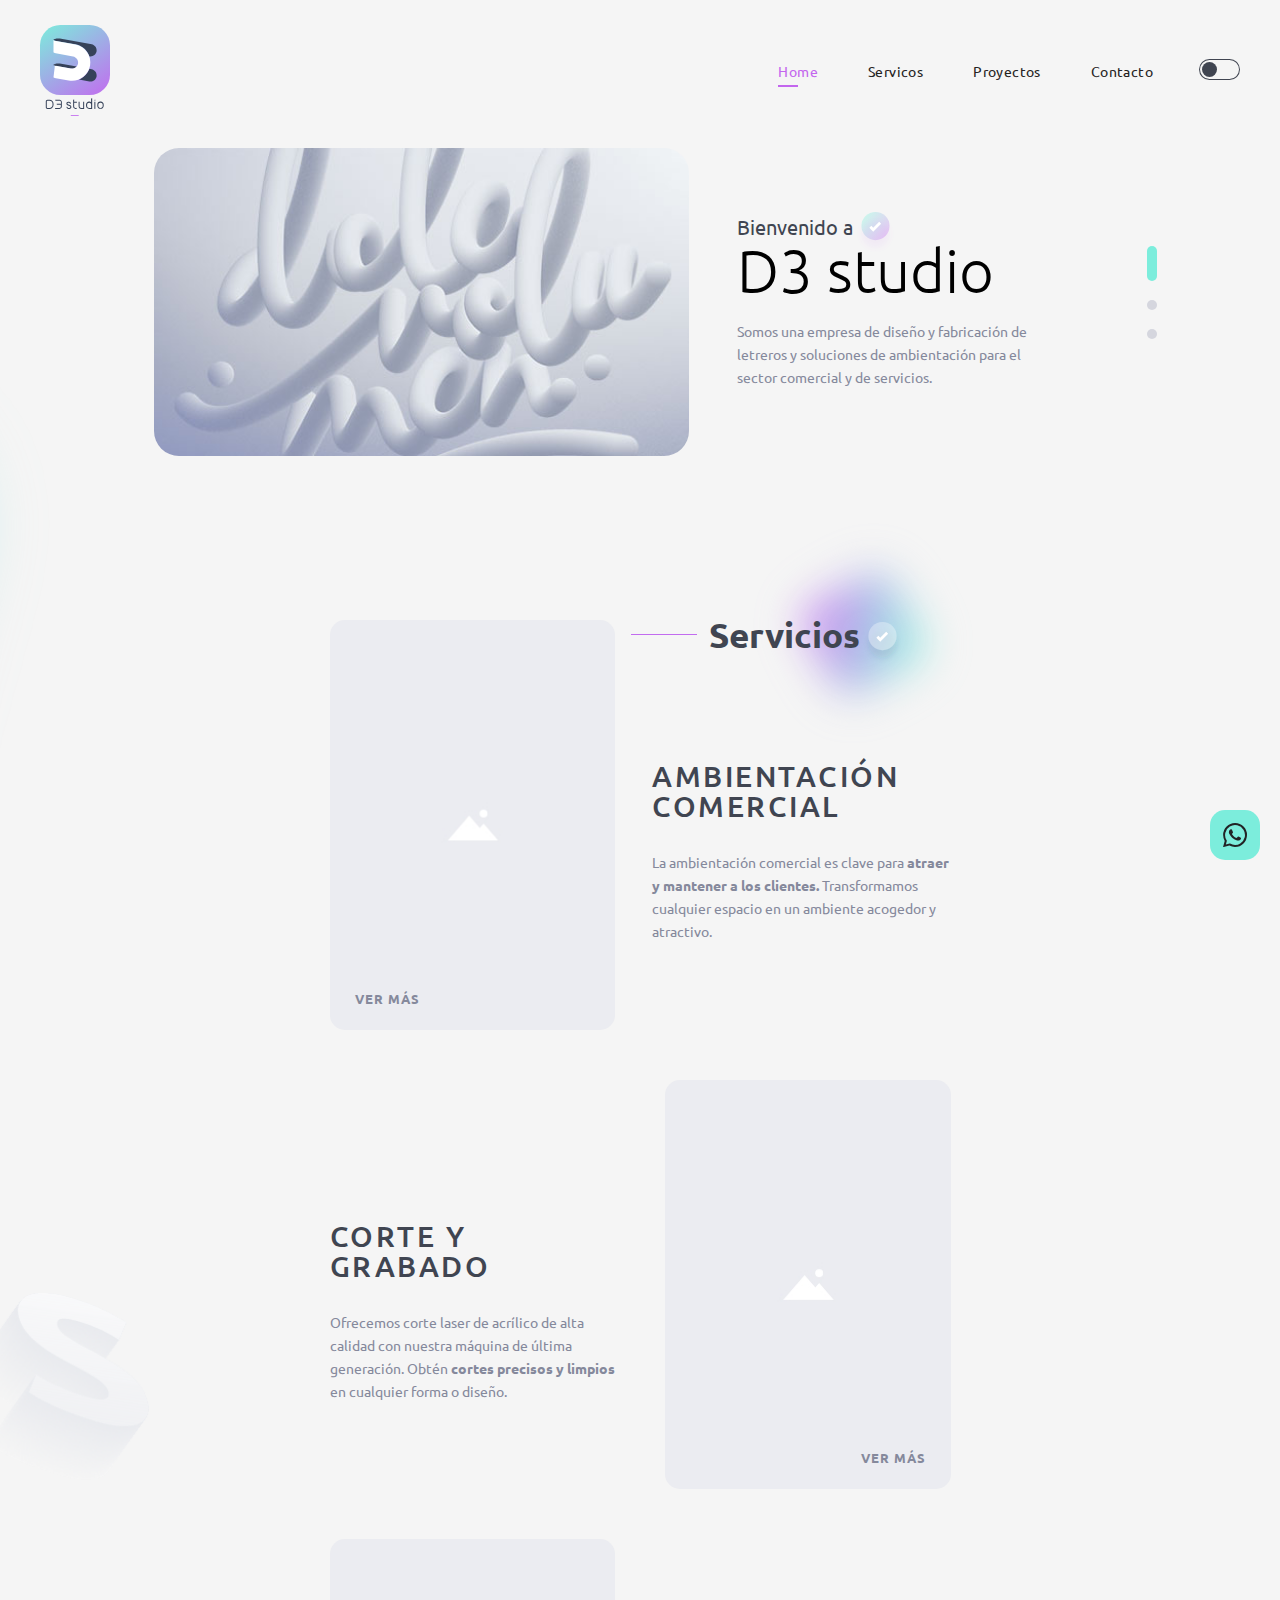
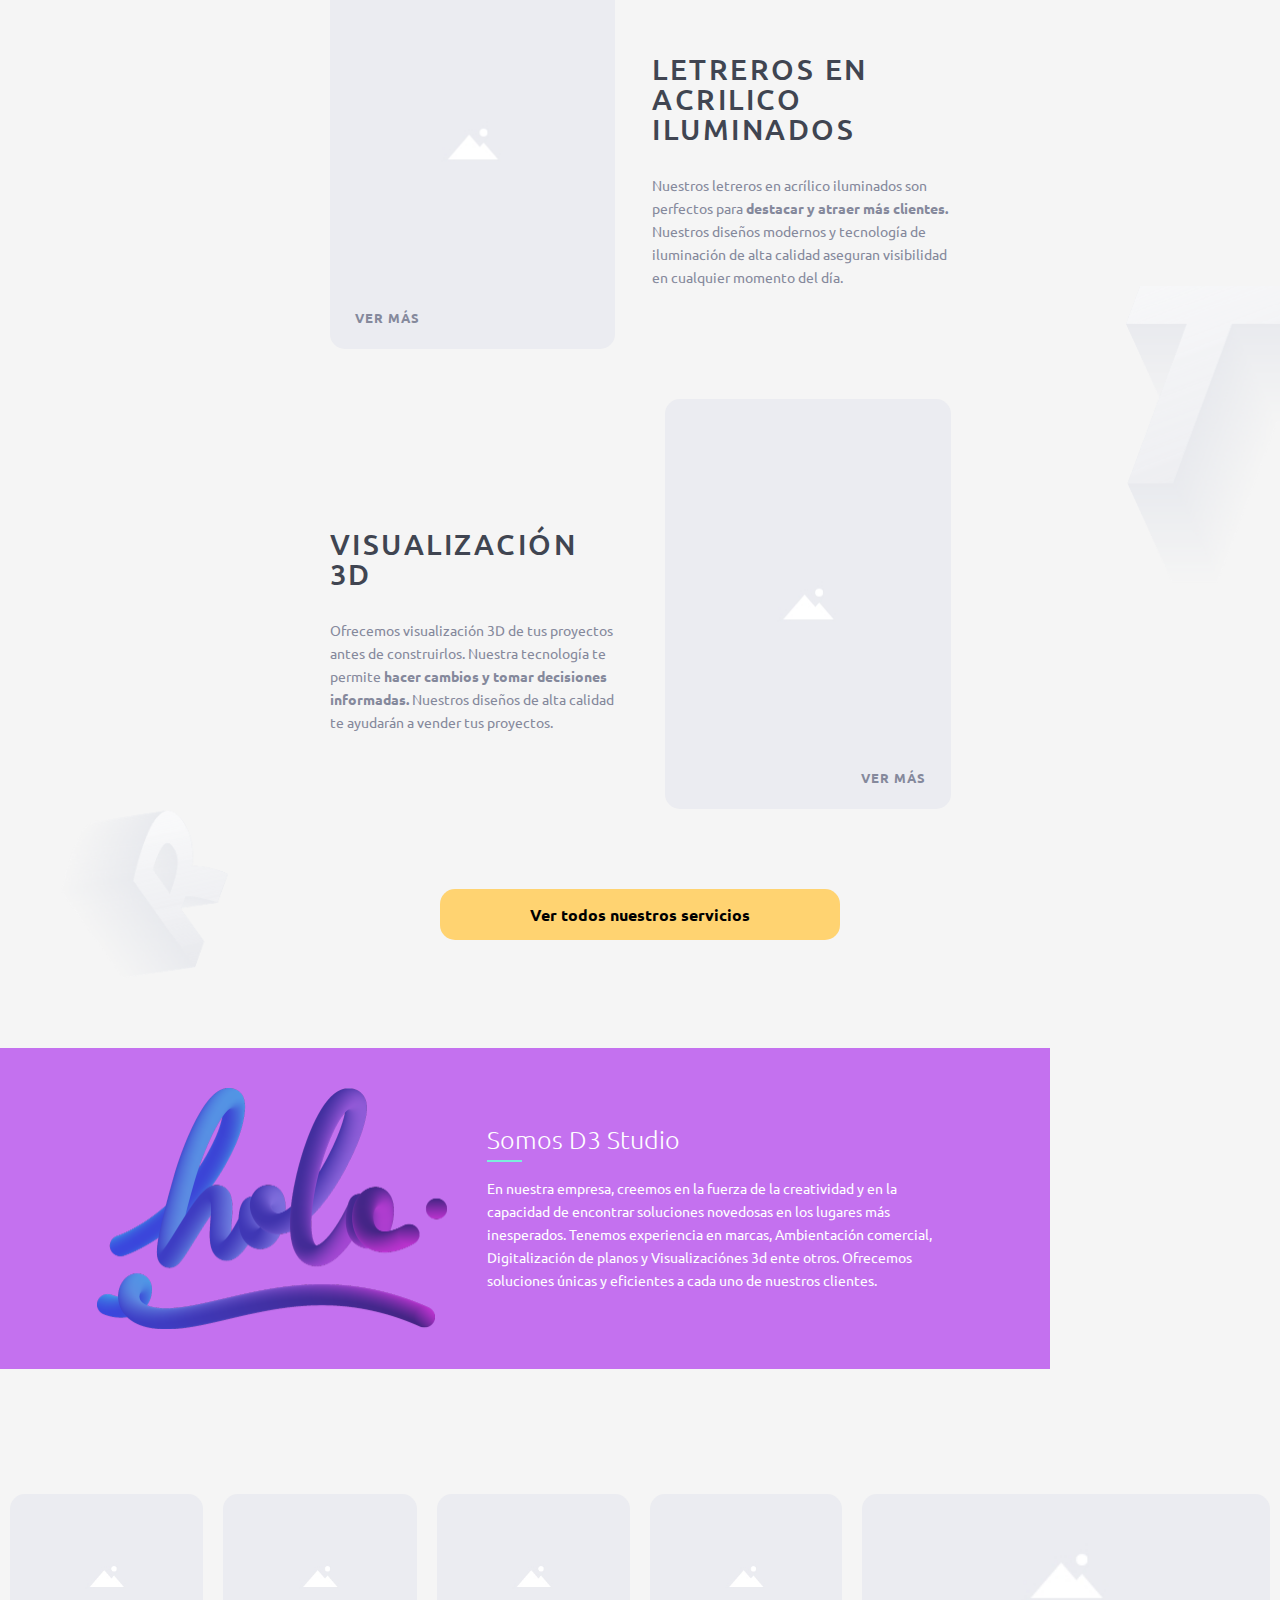
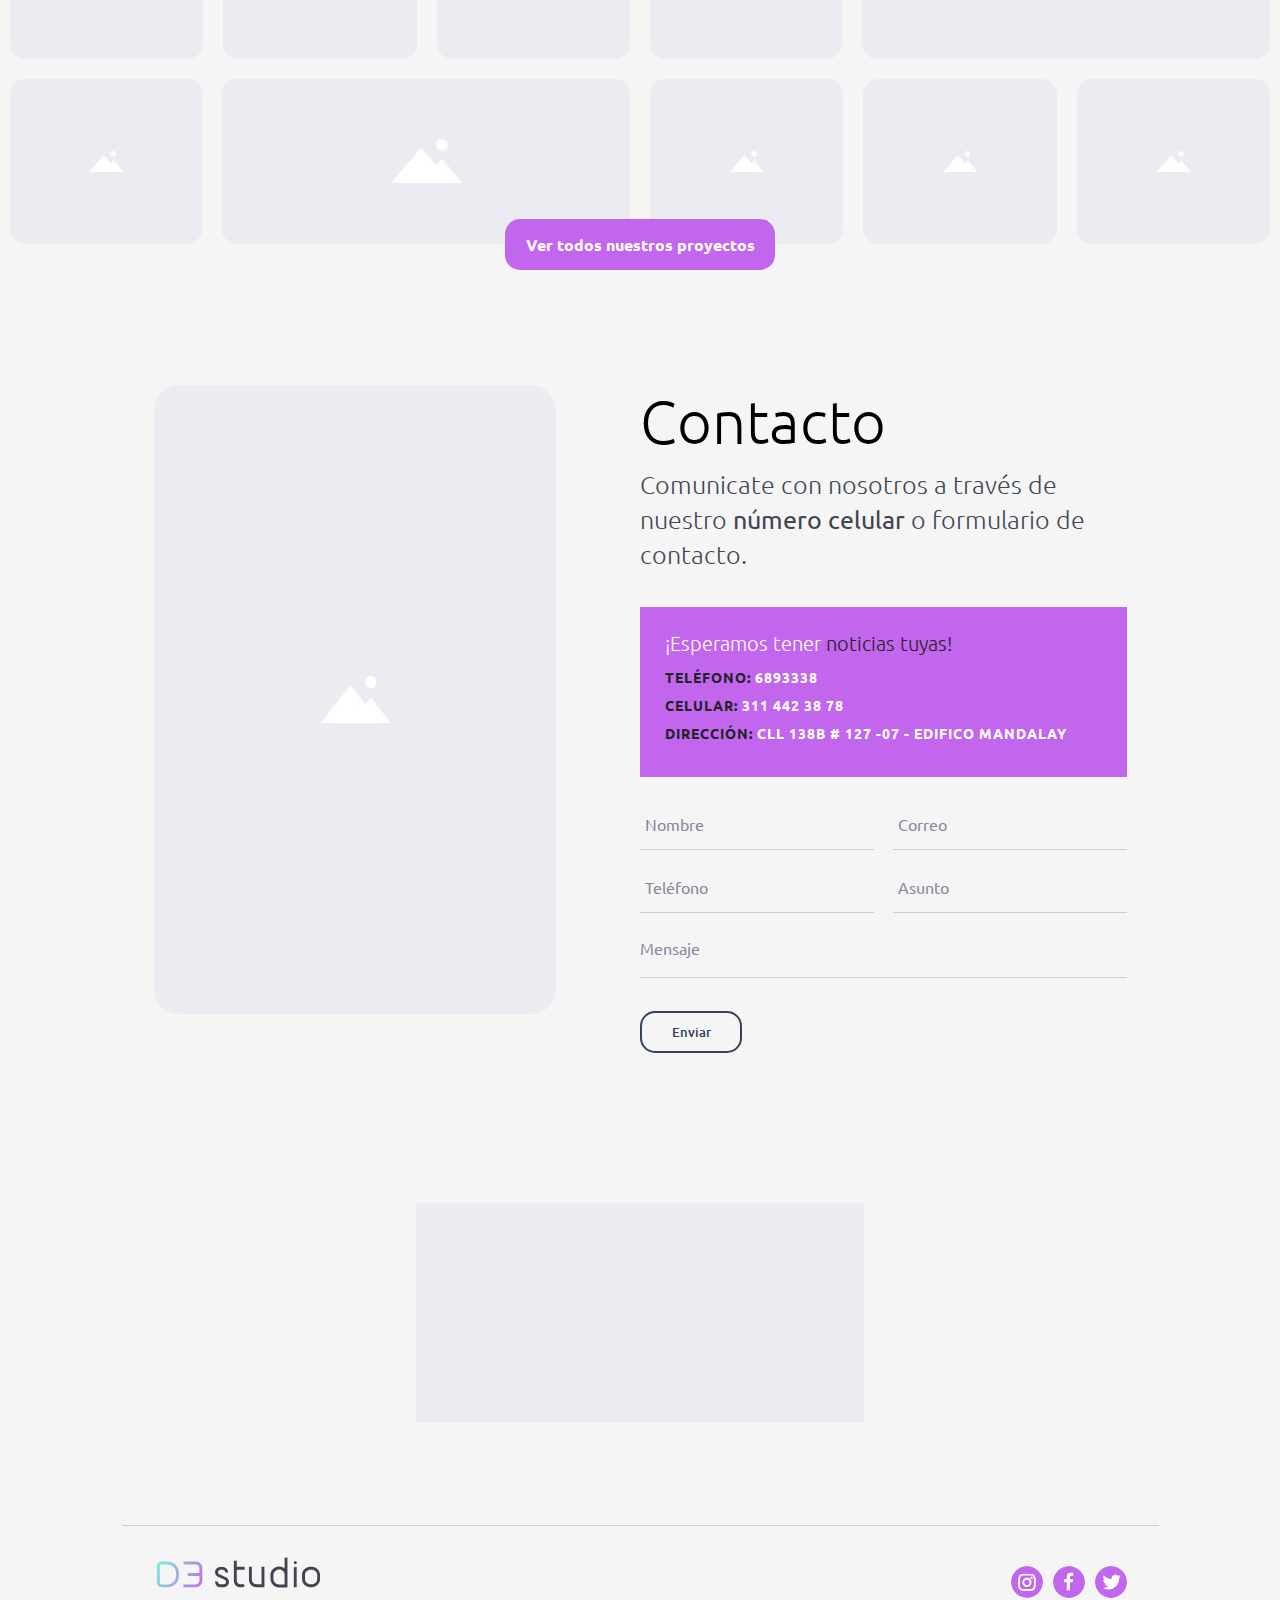
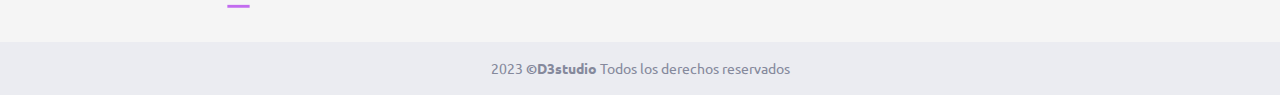
==== commit d669fe08: "add textos en la pagina" ====
--- a/index.html
+++ b/index.html
@@ -422,7 +422,7 @@
 
       <div>
         <h1>Contacto</h1>
-        <p class="txtContacto">Comunicate con nosotros a través de nuestro número celular o formulario de contacto.</p>
+        <p class="txtContacto">Comunicate con nosotros a través de nuestro <b>número celular</b> o formulario de contacto.</p>
         <div class="tel">
           <p class="teltxt">¡Esperamos tener <span class="blckClr">noticias tuyas!</span></p>
 
